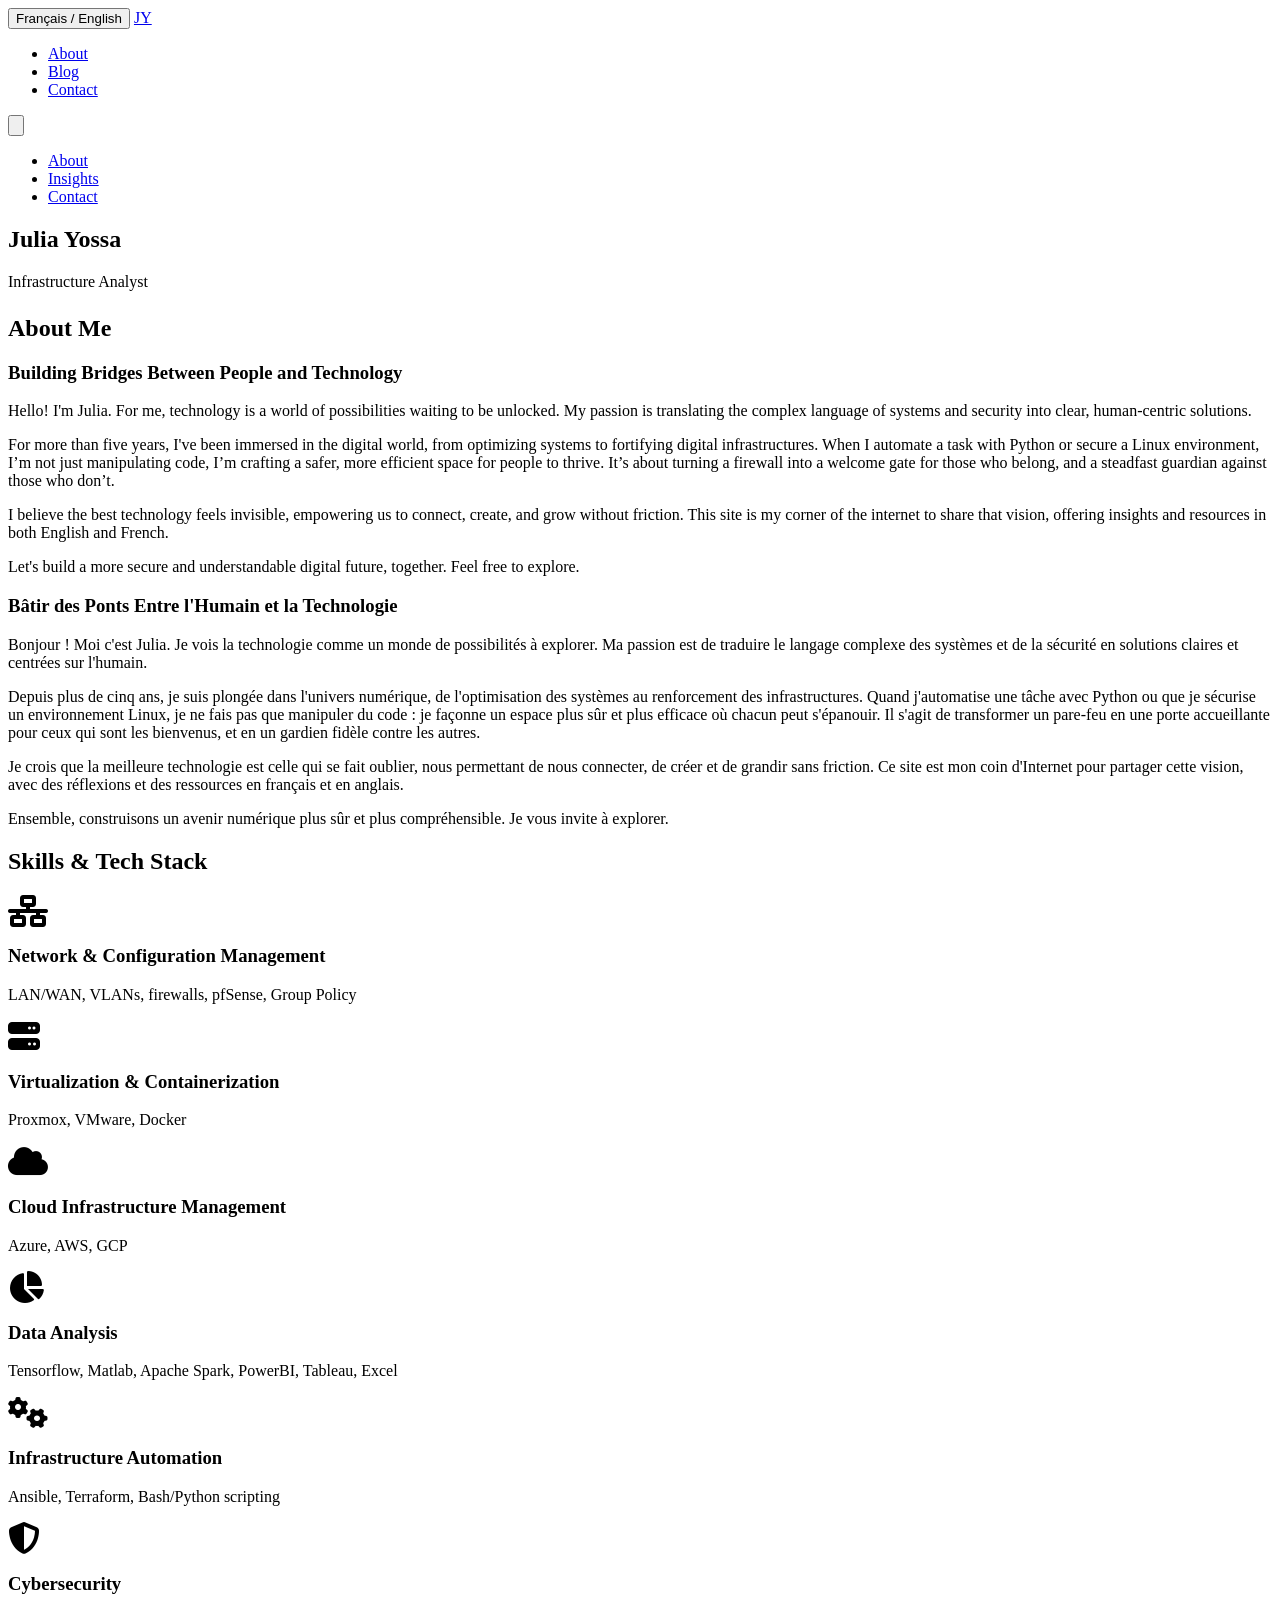
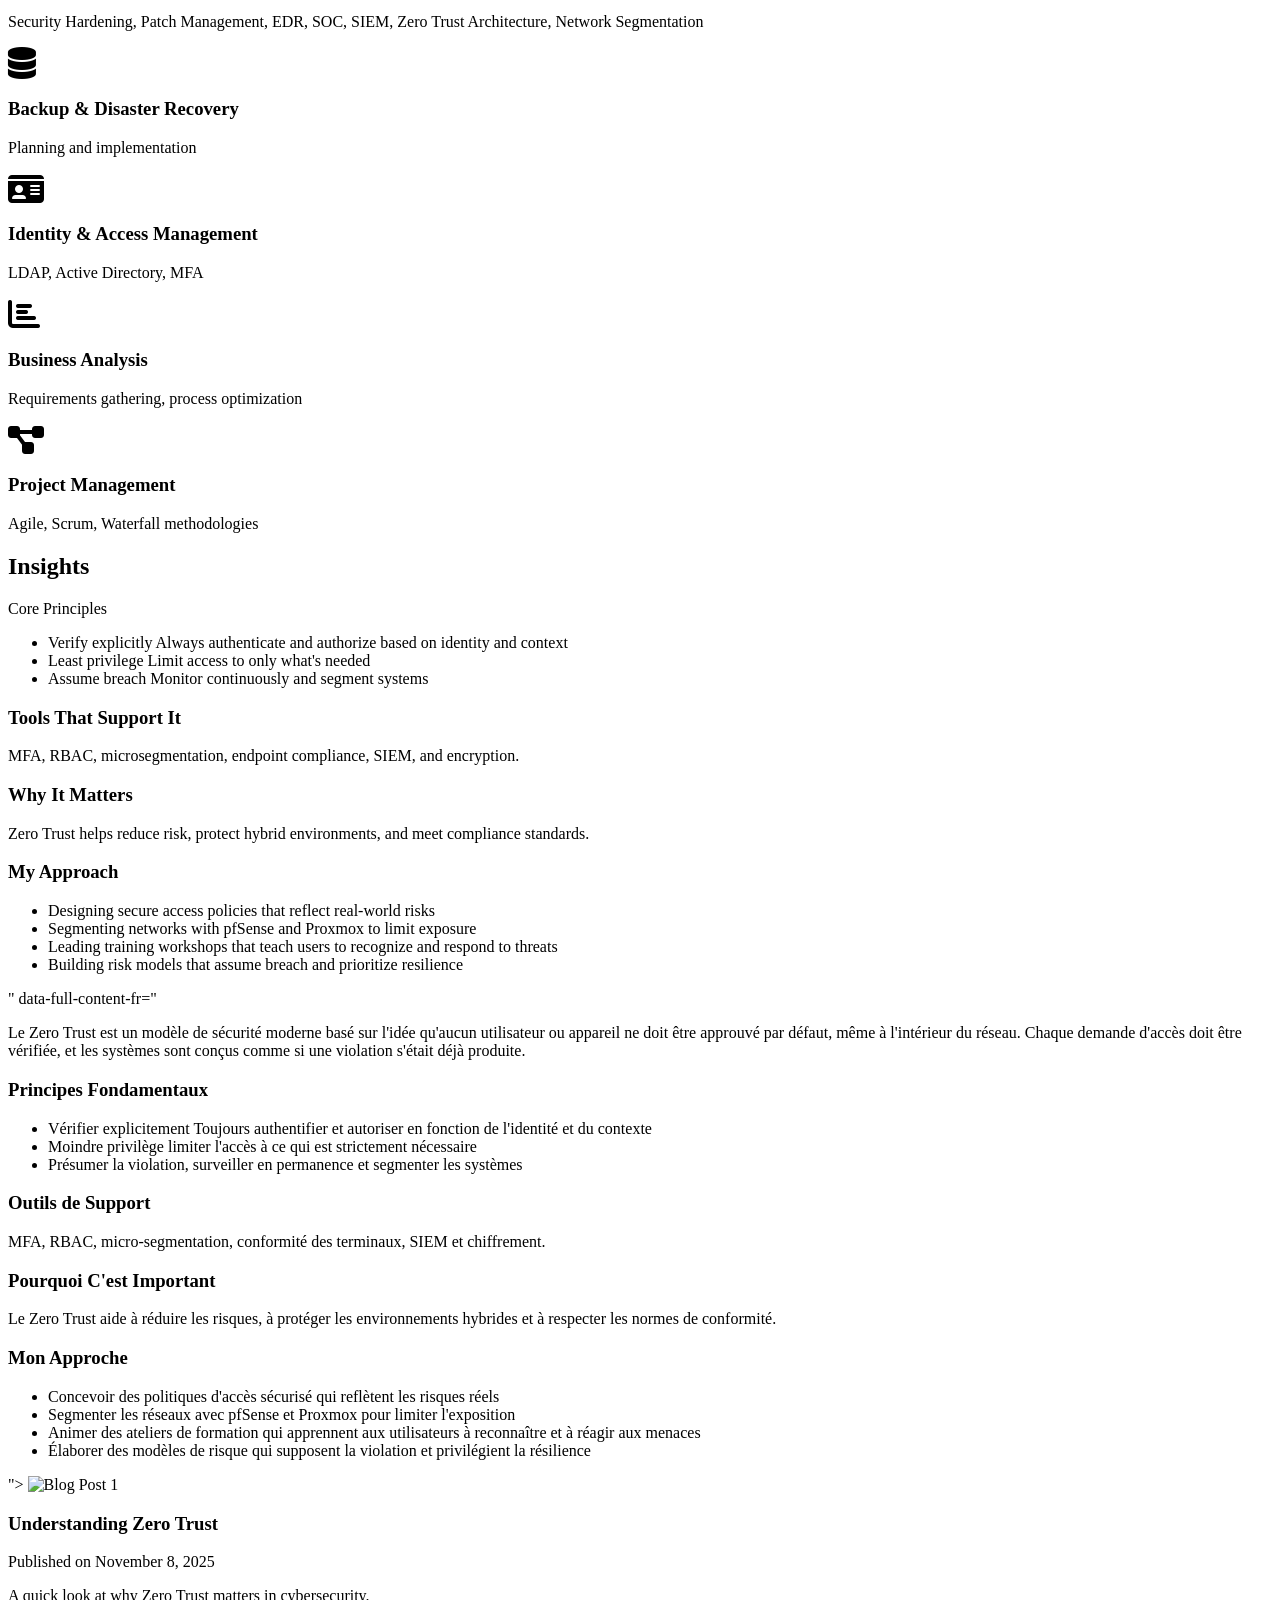
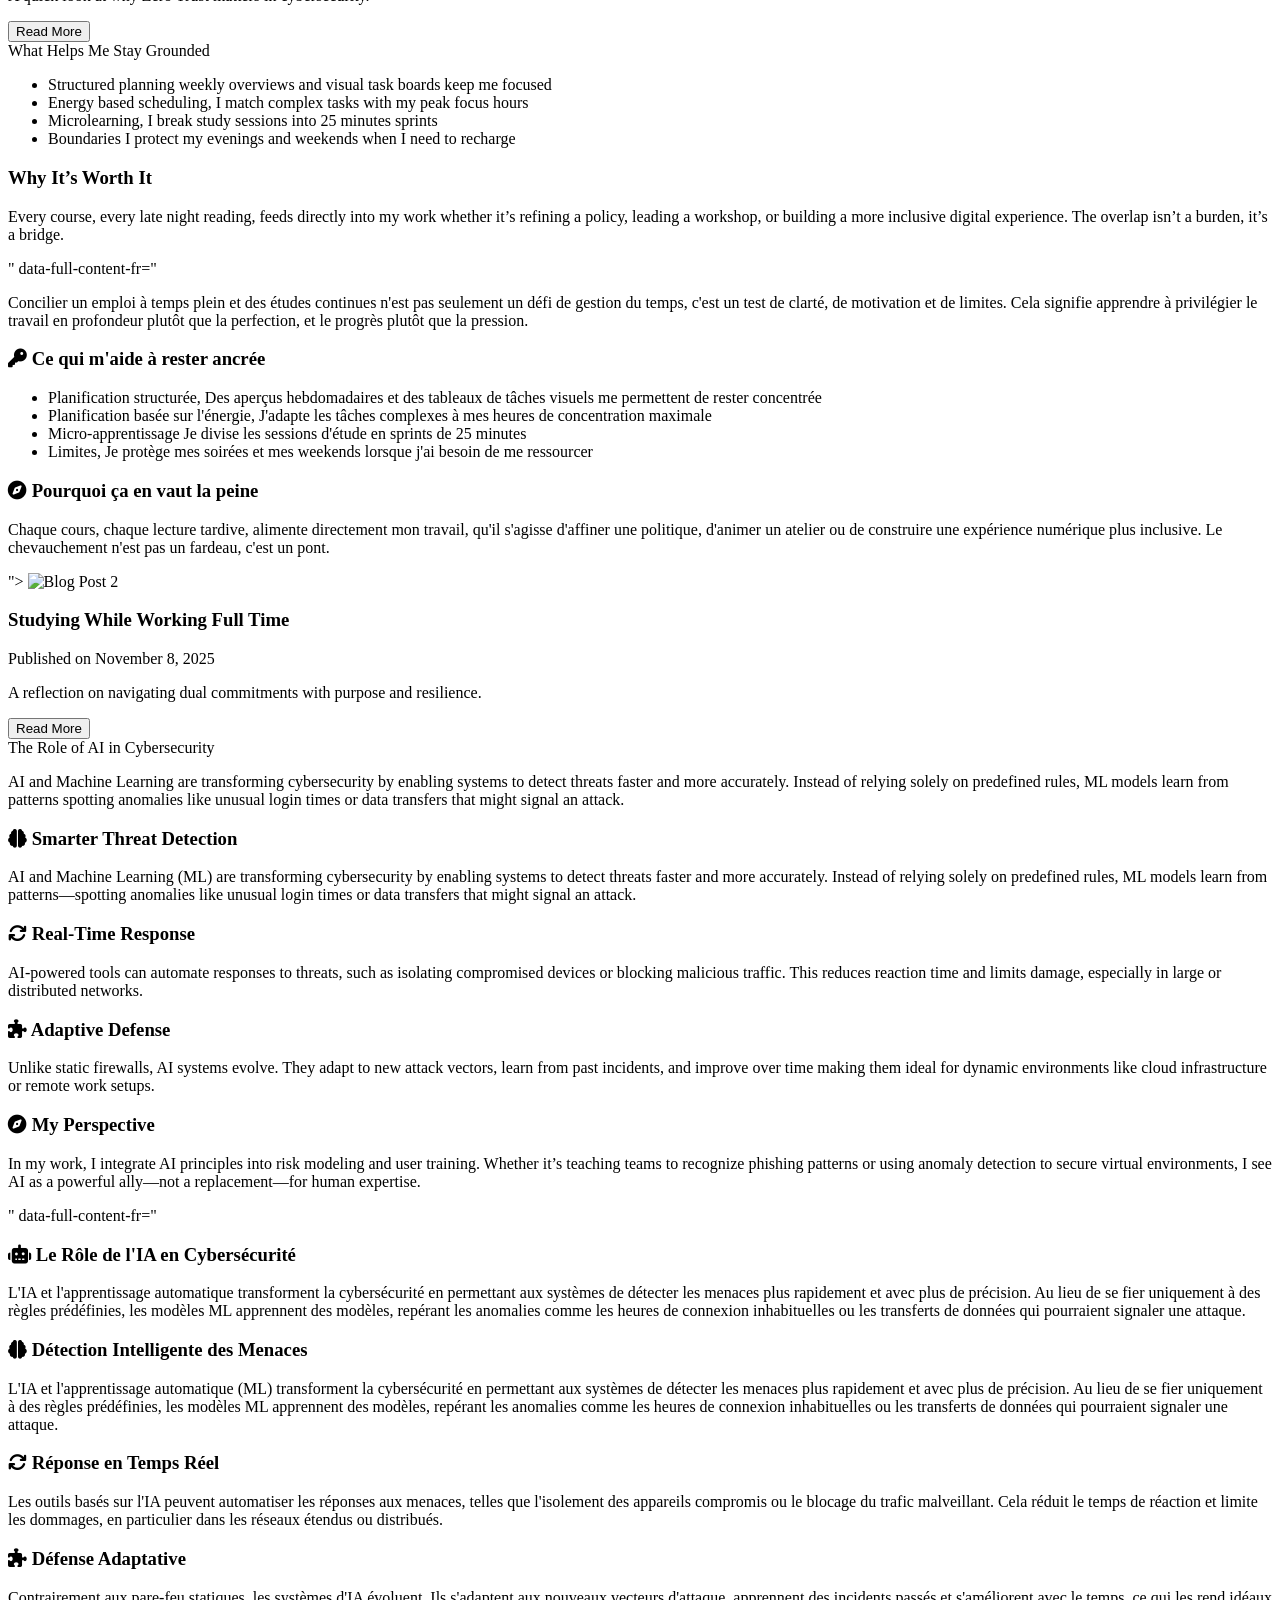
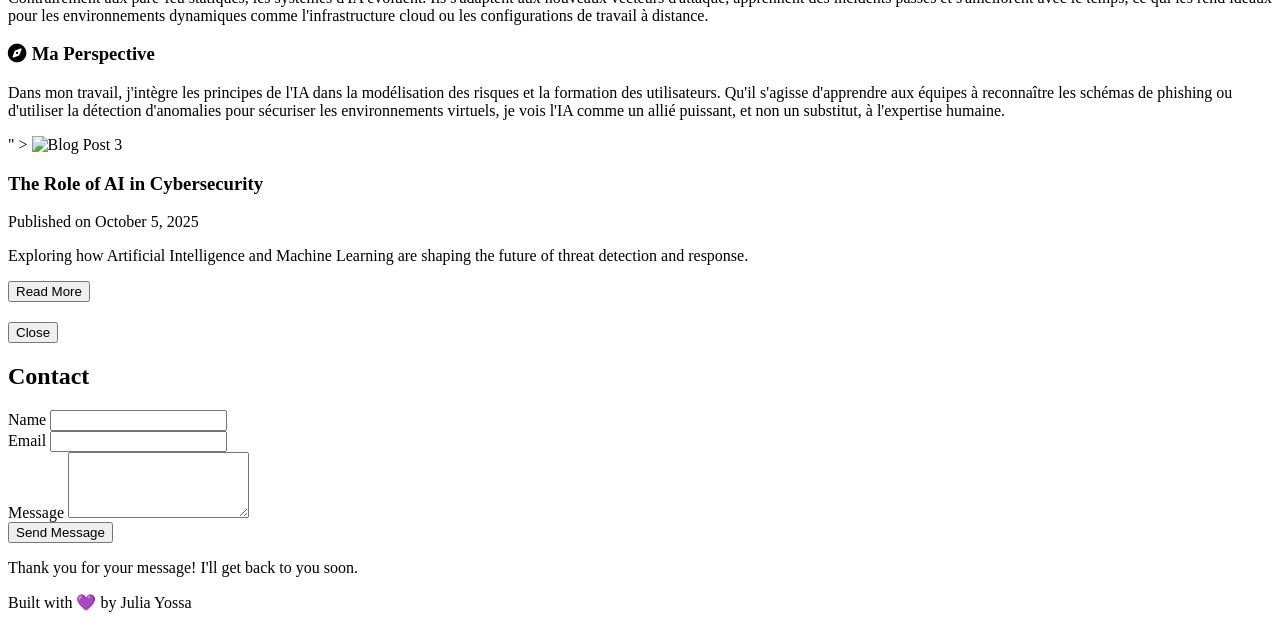
==== index.html @ 4ee0d844 "modif" ====
<!DOCTYPE html>
<html lang="en" class="scroll-smooth">
<head>
    <meta charset="UTF-8">
    <meta name="viewport" content="width=device-width, initial-scale=1.0">
    <title>Julia Yossa | IT Analyst</title>
    <script src="https://cdn.tailwindcss.com"></script>
    <link rel="stylesheet" href="style.css">
    <link rel="stylesheet" href="https://cdnjs.cloudflare.com/ajax/libs/font-awesome/6.5.1/css/all.min.css" integrity="sha512-DTOQO9RWCH3ppGqcWaEA1BIZOC6xxalwEsw9c2QQeAIftl+Vegovlnee1c9QX4TctnWMn13TZye+giMm8e2LwA==" crossorigin="anonymous" referrerpolicy="no-referrer" />
</head>
<body class="bg-gray-900 text-white font-sans">

    <header class="bg-gray-900/70 backdrop-blur-lg fixed top-0 left-0 right-0 z-10">
        <div class="container mx-auto px-4">
            <nav class="flex items-center justify-between h-20" role="navigation" aria-label="Main">
                <button id="lang-toggle" class="bg-gray-800 text-indigo-400 py-2 px-4 rounded-full text-sm font-semibold focus:outline-none" aria-label="Toggle language between English and French">
                    Français / English
                </button>
                <a href="#home" class="text-2xl font-bold ml-4">JY</a>
                
                <!-- Desktop Menu -->
                <ul class="hidden md:flex space-x-8 ml-auto">
                    <li><a href="#about" class="hover:text-indigo-400 transition-colors" data-lang-en="About" data-lang-fr="À propos">About</a></li>
                    <li><a href="blog.html" class="hover:text-indigo-400 transition-colors" data-lang-en="Insights" data-lang-fr="Réflexions">Blog</a></li>
                    <li><a href="#contact" class="hover:text-indigo-400 transition-colors" data-lang-en="Contact" data-lang-fr="Contact">Contact</a></li>
                </ul>

                <!-- Mobile Menu Button -->
                <div class="md:hidden ml-auto">
                    <button id="mobile-menu-button" class="text-white focus:outline-none" aria-label="Open main menu">
                        <svg class="w-6 h-6" fill="none" stroke="currentColor" viewBox="0 0 24 24" xmlns="http://www.w3.org/2000/svg">
                            <path stroke-linecap="round" stroke-linejoin="round" stroke-width="2" d="M4 6h16M4 12h16m-4 6h16"></path>
                        </svg>
                    </button>
                </div>
            </nav>
        </div>

        <!-- Mobile Menu -->
        <div id="mobile-menu" class="hidden md:hidden">
            <ul class="px-2 pt-2 pb-3 space-y-1 sm:px-3">
                <li><a href="#about" class="block py-2 px-3 text-base font-medium text-gray-300 rounded-md hover:text-white hover:bg-gray-700" data-lang-en="About" data-lang-fr="À propos">About</a></li>
                <li><a href="blog.html" class="block py-2 px-3 text-base font-medium text-gray-300 rounded-md hover:text-white hover:bg-gray-700" data-lang-en="Insights" data-lang-fr="Réflexions">Insights</a></li>
                <li><a href="#contact" class="block py-2 px-3 text-base font-medium text-gray-300 rounded-md hover:text-white hover:bg-gray-700" data-lang-en="Contact" data-lang-fr="Contact">Contact</a></li>
            </ul>
        </div>
    </header>

    <main>
        <section id="home" class="h-screen flex items-center justify-center text-center">
            <div>
                <h1 class="text-5xl md:text-7xl font-bold mb-4">Julia Yossa</h1>
                <p class="text-xl md:text-2xl text-indigo-400" data-lang-en="IT Professional" data-lang-fr="Analyste TI" data-no-translate="true"><span id="typing-text">IT Analyst</span></p>
            </div>
        </section>

        <section id="about" class="py-20">
            <div class="container mx-auto px-4">
                <div class="max-w-3xl mx-auto text-center">
                    <h2 class="text-4xl font-bold mb-6" data-lang-en="About Me" data-lang-fr="À Propos de Moi">About Me</h2>
                    
                    <div id="about-en" class="text-lg text-gray-400 space-y-4">
                        <h3 class="text-2xl font-semibold text-white mb-4">Building Bridges Between People and Technology</h3>
                        <p>Hello! I'm Julia. For me, technology is a world of possibilities waiting to be unlocked. My passion is translating the complex language of systems and security into clear, human-centric solutions.</p>
                        <p>For more than five years, I've been immersed in the digital world, from optimizing systems to fortifying digital infrastructures. When I automate a task with Python or secure a Linux environment, I’m not just manipulating code, I’m crafting a safer, more efficient space for people to thrive. It’s about turning a firewall into a welcome gate for those who belong, and a steadfast guardian against those who don’t.</p>
                        <p>I believe the best technology feels invisible, empowering us to connect, create, and grow without friction. This site is my corner of the internet to share that vision, offering insights and resources in both English and French.</p>
                        <p class="font-semibold text-indigo-400 mt-6">Let's build a more secure and understandable digital future, together. Feel free to explore.</p>
                    </div>

                    <div id="about-fr" class="hidden text-lg text-gray-400 space-y-4">
                        <h3 class="text-2xl font-semibold text-white mb-4">Bâtir des Ponts Entre l'Humain et la Technologie</h3>
                        <p>Bonjour ! Moi c'est Julia. Je vois la technologie comme un monde de possibilités à explorer. Ma passion est de traduire le langage complexe des systèmes et de la sécurité en solutions claires et centrées sur l'humain.</p>
                        <p>Depuis plus de cinq ans, je suis plongée dans l'univers numérique, de l'optimisation des systèmes au renforcement des infrastructures. Quand j'automatise une tâche avec Python ou que je sécurise un environnement Linux, je ne fais pas que manipuler du code : je façonne un espace plus sûr et plus efficace où chacun peut s'épanouir. Il s'agit de transformer un pare-feu en une porte accueillante pour ceux qui sont les bienvenus, et en un gardien fidèle contre les autres.</p>
                        <p>Je crois que la meilleure technologie est celle qui se fait oublier, nous permettant de nous connecter, de créer et de grandir sans friction. Ce site est mon coin d'Internet pour partager cette vision, avec des réflexions et des ressources en français et en anglais.</p>
                        <p class="font-semibold text-indigo-400 mt-6">Ensemble, construisons un avenir numérique plus sûr et plus compréhensible. Je vous invite à explorer.</p>
                    </div>
                </div>
            </div>
        </section>

        <section id="skills" class="py-20 bg-gray-800">
            <div class="container mx-auto px-4">
                <h2 class="text-4xl font-bold text-center mb-12" data-lang-en="Skills & Tech Stack" data-lang-fr="Compétences & Technologies">Skills & Tech Stack</h2>
                <div class="grid grid-cols-1 sm:grid-cols-2 md:grid-cols-3 lg:grid-cols-5 gap-6 max-w-6xl mx-auto">
                    
                    <div class="flex flex-col items-center text-center p-4 bg-gray-900 rounded-lg shadow-lg">
                        <i class="fas fa-network-wired fa-2x text-indigo-400 mb-3"></i>
                        <h3 class="text-lg font-bold mb-2" data-lang-en="Network & Configuration Management" data-lang-fr="Gestion Réseau & Configuration">Network & Configuration Management</h3>
                        <p class="text-xs text-gray-400" data-lang-en="LAN/WAN, VLANs, firewalls, pfSense, Group Policy" data-lang-fr="LAN/WAN, VLANs, pare-feu, pfSense, Group Policy">LAN/WAN, VLANs, firewalls, pfSense, Group Policy</p>
                    </div>
                    <div class="flex flex-col items-center text-center p-4 bg-gray-900 rounded-lg shadow-lg">
                        <i class="fas fa-server fa-2x text-indigo-400 mb-3"></i>
                        <h3 class="text-lg font-bold mb-2" data-lang-en="Virtualization & Containerization" data-lang-fr="Virtualisation & Conteneurisation">Virtualization & Containerization</h3>
                        <p class="text-xs text-gray-400" data-lang-en="Proxmox, VMware, Docker" data-lang-fr="Proxmox, VMware, Docker">Proxmox, VMware, Docker</p>
                    </div>
                    <div class="flex flex-col items-center text-center p-4 bg-gray-900 rounded-lg shadow-lg">
                        <i class="fas fa-cloud fa-2x text-indigo-400 mb-3"></i>
                        <h3 class="text-lg font-bold mb-2" data-lang-en="Cloud Infrastructure Management" data-lang-fr="Gestion d'Infrastructure Cloud">Cloud Infrastructure Management</h3>
                        <p class="text-xs text-gray-400" data-lang-en="Azure, AWS, GCP" data-lang-fr="Azure, AWS, GCP">Azure, AWS, GCP</p>
                    </div>
                    <div class="flex flex-col items-center text-center p-4 bg-gray-900 rounded-lg shadow-lg">
                        <i class="fas fa-chart-pie fa-2x text-indigo-400 mb-3"></i>
                        <h3 class="text-lg font-bold mb-2" data-lang-en="Data Analysis" data-lang-fr="Analyse de Données">Data Analysis</h3>
                        <p class="text-xs text-gray-400" data-lang-en="Tensorflow, Matlab, Apache Spark, PowerBI, Tableau, Excel" data-lang-fr="Tensorflow, Matlab, Apache Spark, PowerBI, Tableau, Excel">Tensorflow, Matlab, Apache Spark, PowerBI, Tableau, Excel</p>
                    </div>
                    <div class="flex flex-col items-center text-center p-4 bg-gray-900 rounded-lg shadow-lg">
                        <i class="fas fa-cogs fa-2x text-indigo-400 mb-3"></i>
                        <h3 class="text-lg font-bold mb-2" data-lang-en="Infrastructure Automation" data-lang-fr="Automatisation d'Infrastructure">Infrastructure Automation</h3>
                        <p class="text-xs text-gray-400" data-lang-en="Ansible, Terraform, Bash/Python scripting" data-lang-fr="Ansible, Terraform, Scripting Bash/Python">Ansible, Terraform, Bash/Python scripting</p>
                    </div>
                    <div class="flex flex-col items-center text-center p-4 bg-gray-900 rounded-lg shadow-lg">
                        <i class="fas fa-shield-alt fa-2x text-indigo-400 mb-3"></i>
                        <h3 class="text-lg font-bold mb-2" data-lang-en="Cybersecurity" data-lang-fr="Cybersécurité">Cybersecurity</h3>
                        <p class="text-xs text-gray-400" data-lang-en="Security Hardening, Patch Management, EDR, SOC, SIEM, Zero Trust Architecture, Network Segmentation" data-lang-fr="Durcissement de la Sécurité, Gestion des Correctifs, EDR, SOC, SIEM, Architecture Zero Trust, Segmentation Réseau">Security Hardening, Patch Management, EDR, SOC, SIEM, Zero Trust Architecture, Network Segmentation</p>
                    </div>
                    <div class="flex flex-col items-center text-center p-4 bg-gray-900 rounded-lg shadow-lg">
                        <i class="fas fa-database fa-2x text-indigo-400 mb-3"></i>
                        <h3 class="text-lg font-bold mb-2" data-lang-en="Backup & Disaster Recovery" data-lang-fr="Sauvegarde & Reprise après Sinistre">Backup & Disaster Recovery</h3>
                        <p class="text-xs text-gray-400" data-lang-en="Planning and implementation" data-lang-fr="Planification et mise en œuvre">Planning and implementation</p>
                    </div>
                    <div class="flex flex-col items-center text-center p-4 bg-gray-900 rounded-lg shadow-lg">
                        <i class="fas fa-id-card fa-2x text-indigo-400 mb-3"></i>
                        <h3 class="text-lg font-bold mb-2" data-lang-en="Identity & Access Management" data-lang-fr="Gestion des Identités et des Accès">Identity & Access Management</h3>
                        <p class="text-xs text-gray-400" data-lang-en="LDAP, Active Directory, MFA" data-lang-fr="LDAP, Active Directory, MFA">LDAP, Active Directory, MFA</p>
                    </div>
                    <div class="flex flex-col items-center text-center p-4 bg-gray-900 rounded-lg shadow-lg">
                        <i class="fas fa-chart-bar fa-2x text-indigo-400 mb-3"></i>
                        <h3 class="text-lg font-bold mb-2" data-lang-en="Business Analysis" data-lang-fr="Analyse d'affaires">Business Analysis</h3>
                        <p class="text-xs text-gray-400" data-lang-en="Requirements gathering, process optimization" data-lang-fr="Collecte des exigences, optimisation des processus">Requirements gathering, process optimization</p>
                    </div>
                    <div class="flex flex-col items-center text-center p-4 bg-gray-900 rounded-lg shadow-lg">
                        <i class="fas fa-project-diagram fa-2x text-indigo-400 mb-3"></i>
                        <h3 class="text-lg font-bold mb-2" data-lang-en="Project Management" data-lang-fr="Gestion de Projet">Project Management</h3>
                        <p class="text-xs text-gray-400" data-lang-en="Agile, Scrum, Waterfall methodologies" data-lang-fr="Méthodologies Agile, Scrum, Waterfall">Agile, Scrum, Waterfall methodologies</p>
                    </div>

                </div>
            </div>
        </section>

        <section id="blog" class="py-20 bg-gray-800">
            <div class="container mx-auto px-4">
                <h2 class="text-4xl font-bold text-center mb-12" data-lang-en="Insights" data-lang-fr="Réflexions">Insights</h2>
                <div class="grid grid-cols-1 md:grid-cols-2 lg:grid-cols-3 gap-8">
                    
                    <!-- Blog Post 1 -->
                    <div class="bg-gray-900 rounded-lg overflow-hidden shadow-lg" 
                         data-full-content-en="<p class='mb-4'>Zero Trust is a modern security model based on the idea that no user or device should be trusted by default, even inside the network. Every access request must be verified, and systems are designed as if a breach has already occurred.</p><h3 class='text-xl font-bold mb-3'><i class=\"fas fa-key\"></i> Core Principles</h3><ul class='list-disc list-inside mb-4 space-y-2'><li>Verify explicitly Always authenticate and authorize based on identity and context</li><li>Least privilege Limit access to only what's needed</li><li>Assume breach Monitor continuously and segment systems</li></ul><h3 class='text-xl font-bold mb-3'><i class=\"fas fa-tools\"></i> Tools That Support It</h3><p class='mb-4'>MFA, RBAC, microsegmentation, endpoint compliance, SIEM, and encryption.</p><h3 class='text-xl font-bold mb-3'><i class=\"fas fa-globe\"></i> Why It Matters</h3><p class='mb-4'>Zero Trust helps reduce risk, protect hybrid environments, and meet compliance standards.</p><h3 class='text-xl font-bold mb-3'><i class=\"fas fa-compass\"></i> My Approach</h3><ul class='list-disc list-inside space-y-2'><li>Designing secure access policies that reflect real-world risks</li><li>Segmenting networks with pfSense and Proxmox to limit exposure</li><li>Leading training workshops that teach users to recognize and respond to threats</li><li>Building risk models that assume breach and prioritize resilience</li></ul>"
                         data-full-content-fr="<p class='mb-4'>Le Zero Trust est un modèle de sécurité moderne basé sur l'idée qu'aucun utilisateur ou appareil ne doit être approuvé par défaut, même à l'intérieur du réseau. Chaque demande d'accès doit être vérifiée, et les systèmes sont conçus comme si une violation s'était déjà produite.</p><h3 class='text-xl font-bold mb-3'><i class=\"fas fa-key\"></i> Principes Fondamentaux</h3><ul class='list-disc list-inside mb-4 space-y-2'><li>Vérifier explicitement Toujours authentifier et autoriser en fonction de l'identité et du contexte</li><li>Moindre privilège limiter l'accès à ce qui est strictement nécessaire</li><li>Présumer la violation, surveiller en permanence et segmenter les systèmes</li></ul><h3 class='text-xl font-bold mb-3'><i class=\"fas fa-tools\"></i> Outils de Support</h3><p class='mb-4'>MFA, RBAC, micro-segmentation, conformité des terminaux, SIEM et chiffrement.</p><h3 class='text-xl font-bold mb-3'><i class=\"fas fa-globe\"></i> Pourquoi C'est Important</h3><p class='mb-4'>Le Zero Trust aide à réduire les risques, à protéger les environnements hybrides et à respecter les normes de conformité.</p><h3 class='text-xl font-bold mb-3'><i class=\"fas fa-compass\"></i> Mon Approche</h3><ul class='list-disc list-inside space-y-2'><li>Concevoir des politiques d'accès sécurisé qui reflètent les risques réels</li><li>Segmenter les réseaux avec pfSense et Proxmox pour limiter l'exposition</li><li>Animer des ateliers de formation qui apprennent aux utilisateurs à reconnaître et à réagir aux menaces</li><li>Élaborer des modèles de risque qui supposent la violation et privilégient la résilience</li></ul>">
                        <img src="https://picsum.photos/seed/blog1/600/400" alt="Blog Post 1" class="w-full h-48 object-cover">
                        <div class="p-6">
                            <h3 class="text-2xl font-bold mb-2" data-lang-en="Understanding Zero Trust" data-lang-fr="Comprendre le Zero Trust">Understanding Zero Trust</h3>
                            <p class="text-sm text-gray-400 mb-2" data-lang-en="Published on November 8, 2025" data-lang-fr="Publié le 8 novembre 2025">Published on November 8, 2025</p>
                            <p class="text-gray-400 text-sm mb-4" data-lang-en="A quick look at why Zero Trust matters in cybersecurity." data-lang-fr="Un aperçu rapide de l'importance du Zero Trust en cybersécurité.">A quick look at why Zero Trust matters in cybersecurity.</p>
                            <button class="read-more-btn w-full bg-indigo-600 hover:bg-indigo-700 text-white font-bold py-2 px-4 rounded-md transition-colors" data-lang-en="Read More" data-lang-fr="Lire la Suite">Read More</button>
                        </div>
                    </div>

                    <!-- Blog Post 2 -->
                    <div class="bg-gray-900 rounded-lg overflow-hidden shadow-lg"
                         data-full-content-en="<p class='mb-4'>Balancing a fulltime job with ongoing studies isn’t just a time-management challenge—it’s a test of clarity, motivation, and boundaries. It means learning to prioritize deep work over perfection, and progress over pressure.</p><h3 class='text-xl font-bold mb-3'><i class="fas fa-key"></i> What Helps Me Stay Grounded</h3><ul class='list-disc list-inside mb-4 space-y-2'><li>Structured planning weekly overviews and visual task boards keep me focused</li><li>Energy based scheduling, I match complex tasks with my peak focus hours</li><li>Microlearning, I break study sessions into 25 minutes sprints</li><li>Boundaries I protect my evenings and weekends when I need to recharge</li></ul><h3 class='text-xl font-bold mb-3'>Why It’s Worth It</h3><p>Every course, every late night reading, feeds directly into my work whether it’s refining a policy, leading a workshop, or building a more inclusive digital experience. The overlap isn’t a burden, it’s a bridge.</p>"
                         data-full-content-fr="<p class='mb-4'>Concilier un emploi à temps plein et des études continues n'est pas seulement un défi de gestion du temps, c'est un test de clarté, de motivation et de limites. Cela signifie apprendre à privilégier le travail en profondeur plutôt que la perfection, et le progrès plutôt que la pression.</p><h3 class='text-xl font-bold mb-3'><i class="fas fa-key"></i> Ce qui m'aide à rester ancrée</h3><ul class='list-disc list-inside mb-4 space-y-2'><li>Planification structurée, Des aperçus hebdomadaires et des tableaux de tâches visuels me permettent de rester concentrée</li><li>Planification basée sur l'énergie, J'adapte les tâches complexes à mes heures de concentration maximale</li><li>Micro-apprentissage Je divise les sessions d'étude en sprints de 25 minutes</li><li>Limites, Je protège mes soirées et mes weekends lorsque j'ai besoin de me ressourcer</li></ul><h3 class='text-xl font-bold mb-3'><i class="fas fa-compass"></i> Pourquoi ça en vaut la peine</h3><p>Chaque cours, chaque lecture tardive, alimente directement mon travail, qu'il s'agisse d'affiner une politique, d'animer un atelier ou de construire une expérience numérique plus inclusive. Le chevauchement n'est pas un fardeau, c'est un pont.</p>">
                        <img src="https://picsum.photos/seed/blog2/600/400" alt="Blog Post 2" class="w-full h-48 object-cover">
                        <div class="p-6">
                            <h3 class="text-2xl font-bold mb-2" data-lang-en="Studying While Working Full Time" data-lang-fr="Étudier en Travaillant à Temps Plein">Studying While Working Full Time</h3>
                            <p class="text-sm text-gray-400 mb-2" data-lang-en="Published on November 8, 2025" data-lang-fr="Publié le 8 novembre 2025">Published on November 8, 2025</p>
                            <p class="text-gray-400 text-sm mb-4" data-lang-en="A reflection on navigating dual commitments with purpose and resilience." data-lang-fr="Une réflexion sur la gestion des doubles engagements avec détermination et résilience.">A reflection on navigating dual commitments with purpose and resilience.</p>
                            <button class="read-more-btn w-full bg-indigo-600 hover:bg-indigo-700 text-white font-bold py-2 px-4 rounded-md transition-colors" data-lang-en="Read More" data-lang-fr="Lire la Suite">Read More</button>
                        </div>
                    </div>

                    <!-- Blog Post 3 -->
                    <div class="bg-gray-900 rounded-lg overflow-hidden shadow-lg"
                         data-full-content-en="<h3 class='text-2xl font-bold mb-3'><i class="fas fa-robot"></i> The Role of AI in Cybersecurity</h3><p class='mb-4'>AI and Machine Learning are transforming cybersecurity by enabling systems to detect threats faster and more accurately. Instead of relying solely on predefined rules, ML models learn from patterns spotting anomalies like unusual login times or data transfers that might signal an attack.</p><h3 class='text-2xl font-bold mb-3'><i class="fas fa-brain"></i> Smarter Threat Detection</h3><p class='mb-4'>AI and Machine Learning (ML) are transforming cybersecurity by enabling systems to detect threats faster and more accurately. Instead of relying solely on predefined rules, ML models learn from patterns—spotting anomalies like unusual login times or data transfers that might signal an attack.</p><h3 class='text-2xl font-bold mb-3'><i class="fas fa-sync"></i> Real-Time Response</h3><p class='mb-4'>AI-powered tools can automate responses to threats, such as isolating compromised devices or blocking malicious traffic. This reduces reaction time and limits damage, especially in large or distributed networks.</p><h3 class='text-2xl font-bold mb-3'><i class="fas fa-puzzle-piece"></i> Adaptive Defense</h3><p class='mb-4'>Unlike static firewalls, AI systems evolve. They adapt to new attack vectors, learn from past incidents, and improve over time making them ideal for dynamic environments like cloud infrastructure or remote work setups.</p><h3 class='text-2xl font-bold mb-3'><i class="fas fa-compass"></i> My Perspective</h3><p>In my work, I integrate AI principles into risk modeling and user training. Whether it’s teaching teams to recognize phishing patterns or using anomaly detection to secure virtual environments, I see AI as a powerful ally—not a replacement—for human expertise.</p>"
                         data-full-content-fr="<h3 class='text-2xl font-bold mb-3'><i class="fas fa-robot"></i> Le Rôle de l'IA en Cybersécurité</h3><p class='mb-4'>L'IA et l'apprentissage automatique transforment la cybersécurité en permettant aux systèmes de détecter les menaces plus rapidement et avec plus de précision. Au lieu de se fier uniquement à des règles prédéfinies, les modèles ML apprennent des modèles, repérant les anomalies comme les heures de connexion inhabituelles ou les transferts de données qui pourraient signaler une attaque.</p><h3 class='text-2xl font-bold mb-3'><i class="fas fa-brain"></i> Détection Intelligente des Menaces</h3><p class='mb-4'>L'IA et l'apprentissage automatique (ML) transforment la cybersécurité en permettant aux systèmes de détecter les menaces plus rapidement et avec plus de précision. Au lieu de se fier uniquement à des règles prédéfinies, les modèles ML apprennent des modèles, repérant les anomalies comme les heures de connexion inhabituelles ou les transferts de données qui pourraient signaler une attaque.</p><h3 class='text-2xl font-bold mb-3'><i class="fas fa-sync"></i> Réponse en Temps Réel</h3><p class='mb-4'>Les outils basés sur l'IA peuvent automatiser les réponses aux menaces, telles que l'isolement des appareils compromis ou le blocage du trafic malveillant. Cela réduit le temps de réaction et limite les dommages, en particulier dans les réseaux étendus ou distribués.</p><h3 class='text-2xl font-bold mb-3'><i class="fas fa-puzzle-piece"></i> Défense Adaptative</h3><p class='mb-4'>Contrairement aux pare-feu statiques, les systèmes d'IA évoluent. Ils s'adaptent aux nouveaux vecteurs d'attaque, apprennent des incidents passés et s'améliorent avec le temps, ce qui les rend idéaux pour les environnements dynamiques comme l'infrastructure cloud ou les configurations de travail à distance.</p><h3 class='text-2xl font-bold mb-3'><i class="fas fa-compass"></i> Ma Perspective</h3><p>Dans mon travail, j'intègre les principes de l'IA dans la modélisation des risques et la formation des utilisateurs. Qu'il s'agisse d'apprendre aux équipes à reconnaître les schémas de phishing ou d'utiliser la détection d'anomalies pour sécuriser les environnements virtuels, je vois l'IA comme un allié puissant, et non un substitut, à l'expertise humaine.</p>"
                    >
                        <img src="https://picsum.photos/seed/blog3/600/400" alt="Blog Post 3" class="w-full h-48 object-cover">
                        <div class="p-6">
                            <h3 class="text-2xl font-bold mb-2" data-lang-en="The Role of AI in Cybersecurity" data-lang-fr="Le Rôle de l'IA en Cybersécurité">The Role of AI in Cybersecurity</h3>
                            <p class="text-sm text-gray-400 mb-2" data-lang-en="Published on October 5, 2025" data-lang-fr="Publié le 5 octobre 2025">Published on October 5, 2025</p>
                            <p class="text-gray-400 text-sm mb-4" data-lang-en="Exploring how Artificial Intelligence and Machine Learning are shaping the future of threat detection and response." data-lang-fr="Explorer comment l'intelligence artificielle et l'apprentissage automatique façonnent l'avenir de la détection et de la réponse aux menaces.">Exploring how Artificial Intelligence and Machine Learning are shaping the future of threat detection and response.</p>
                            <button class="read-more-btn w-full bg-indigo-600 hover:bg-indigo-700 text-white font-bold py-2 px-4 rounded-md transition-colors" data-lang-en="Read More" data-lang-fr="Lire la Suite">Read More</button>
                        </div>
                    </div>

                </div>
            </div>
        </section>

        <!-- Blog Post Modal -->
        <div id="blog-modal" class="hidden fixed inset-0 bg-black bg-opacity-50 z-50 flex items-center justify-center">
            <div class="bg-gray-800 rounded-lg shadow-xl p-8 max-w-2xl w-full mx-4">
                <h2 id="modal-title" class="text-3xl font-bold mb-4"></h2>
                <p id="modal-date" class="text-sm text-gray-400 mb-4"></p>
                <div id="modal-content" class="text-gray-300 space-y-4">
                    <!-- Full blog content will be injected here -->
                </div>
                <button id="modal-close-btn" class="mt-6 bg-indigo-600 hover:bg-indigo-700 text-white font-bold py-2 px-4 rounded-md transition-colors" data-lang-en="Close" data-lang-fr="Fermer">Close</button>
            </div>
        </div>

        <section id="contact" class="py-20">
            <div class="container mx-auto px-4">
                <h2 class="text-4xl font-bold text-center mb-12" data-lang-en="Contact" data-lang-fr="Contact">Contact</h2>
                <div class="max-w-lg mx-auto">
                    <form id="contact-form" action="mailto:gygroupltd@gmail.com" enctype="text/plain" class="space-y-6">
                        <div>
                            <label for="name" class="block text-sm font-medium text-gray-400" data-lang-en="Name" data-lang-fr="Nom">Name</label>
                            <input type="text" id="name" name="name" required class="mt-1 block w-full bg-gray-800 border border-gray-700 rounded-md py-2 px-3 text-white focus:outline-none focus:ring-indigo-500 focus:border-indigo-500">
                        </div>
                        <div>
                            <label for="email" class="block text-sm font-medium text-gray-400" data-lang-en="Email" data-lang-fr="Courriel">Email</label>
                            <input type="email" id="email" name="email" required class="mt-1 block w-full bg-gray-800 border border-gray-700 rounded-md py-2 px-3 text-white focus:outline-none focus:ring-indigo-500 focus:border-indigo-500">
                        </div>
                        <div>
                            <label for="message" class="block text-sm font-medium text-gray-400" data-lang-en="Message" data-lang-fr="Message">Message</label>
                            <textarea id="message" name="message" rows="4" required class="mt-1 block w-full bg-gray-800 border border-gray-700 rounded-md py-2 px-3 text-white focus:outline-none focus:ring-indigo-500 focus:border-indigo-500"></textarea>
                        </div>
                        <div>
                            <button type="submit" class="w-full bg-indigo-600 hover:bg-indigo-700 text-white font-bold py-3 px-4 rounded-md transition-colors" data-lang-en="Send Message" data-lang-fr="Envoyer le Message">Send Message</button>
                        </div>
                    </form>
                    <div id="form-confirmation" class="hidden text-center mt-6 text-green-400">
                        <p data-lang-en="Thank you for your message! I'll get back to you soon." data-lang-fr="Merci pour votre message ! Je vous répondrai bientôt.">Thank you for your message! I'll get back to you soon.</p>
                    </div>
                </div>
            </div>
        </section>
    </main>

    <footer class="bg-gray-800 py-6">
        <div class="container mx-auto px-4 text-center text-gray-400">
            <p>Built with 💜 by Julia Yossa</p>
        </div>
    </footer>

    <script src="script.js"></script>
</body>
</html>
---- style.css ----
/* You can add custom CSS here if needed, but for this project, we'll rely on Tailwind CSS. */

#typing-text {
  /* This ensures the cursor animation is visible */
  border-right: 3px solid white; 
  white-space: nowrap; /* Prevents text wrap during typing */
  overflow: hidden; /* Hides the text overflow */
  display: inline-block;
  /* Adjust cursor color to match the white name/text */
}

/* Blinking Cursor Animation */
 @keyframes blink {
  50% {
    border-color: transparent;
  }
}

/* Apply the blinking animation */
.typing-cursor {
  animation: blink 0.75s step-end infinite;
}
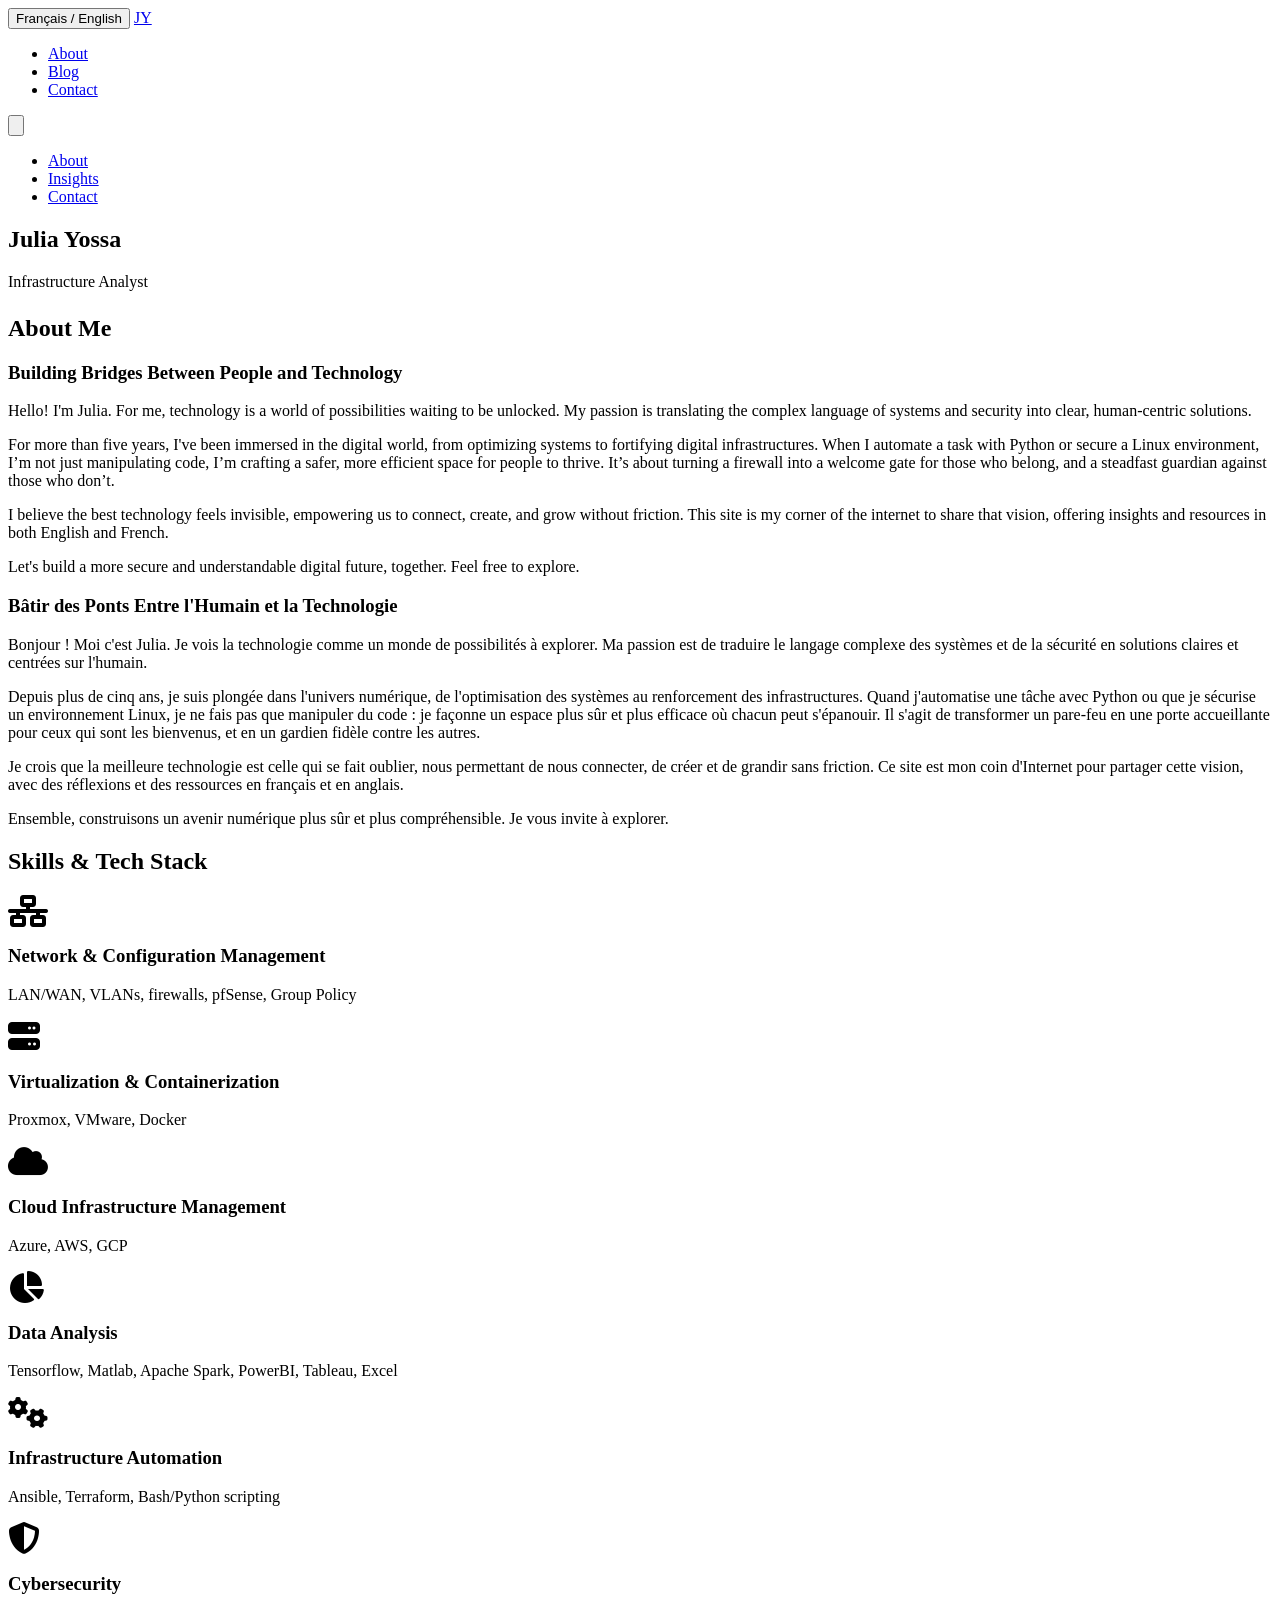
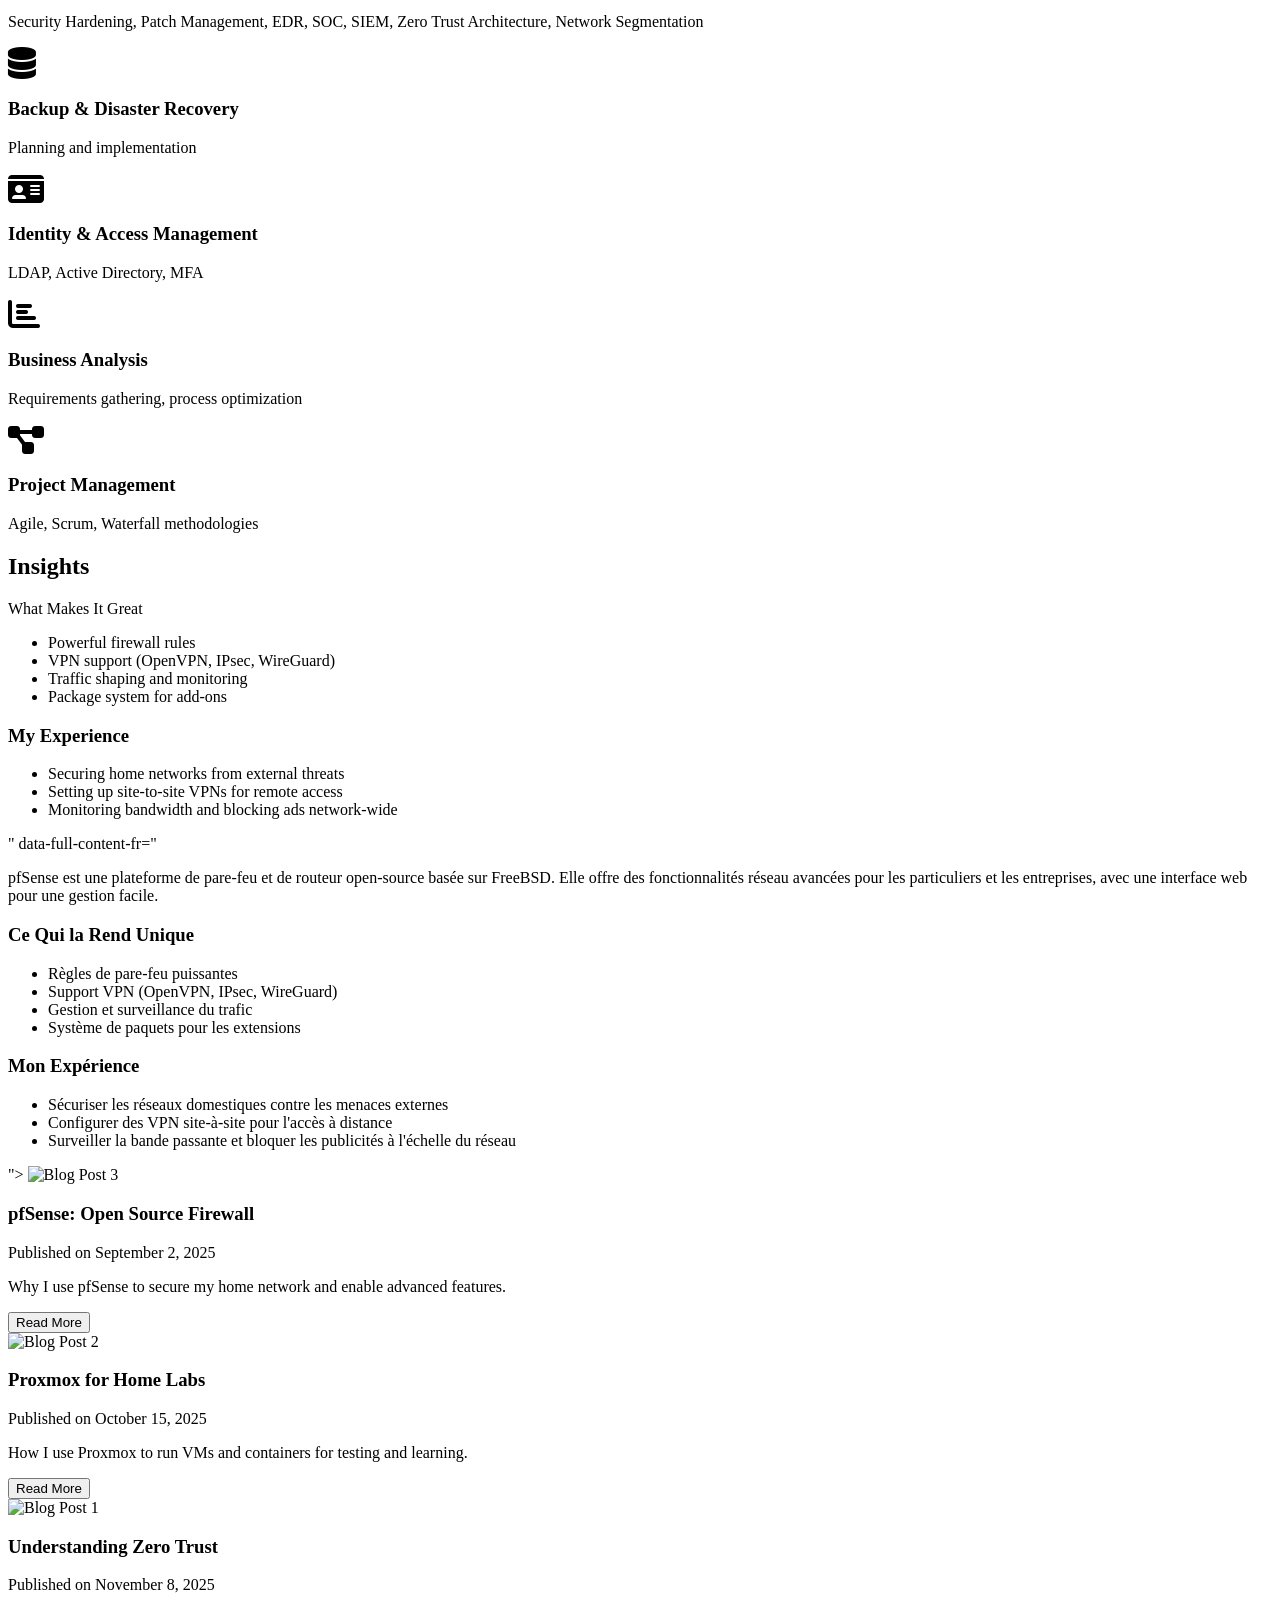
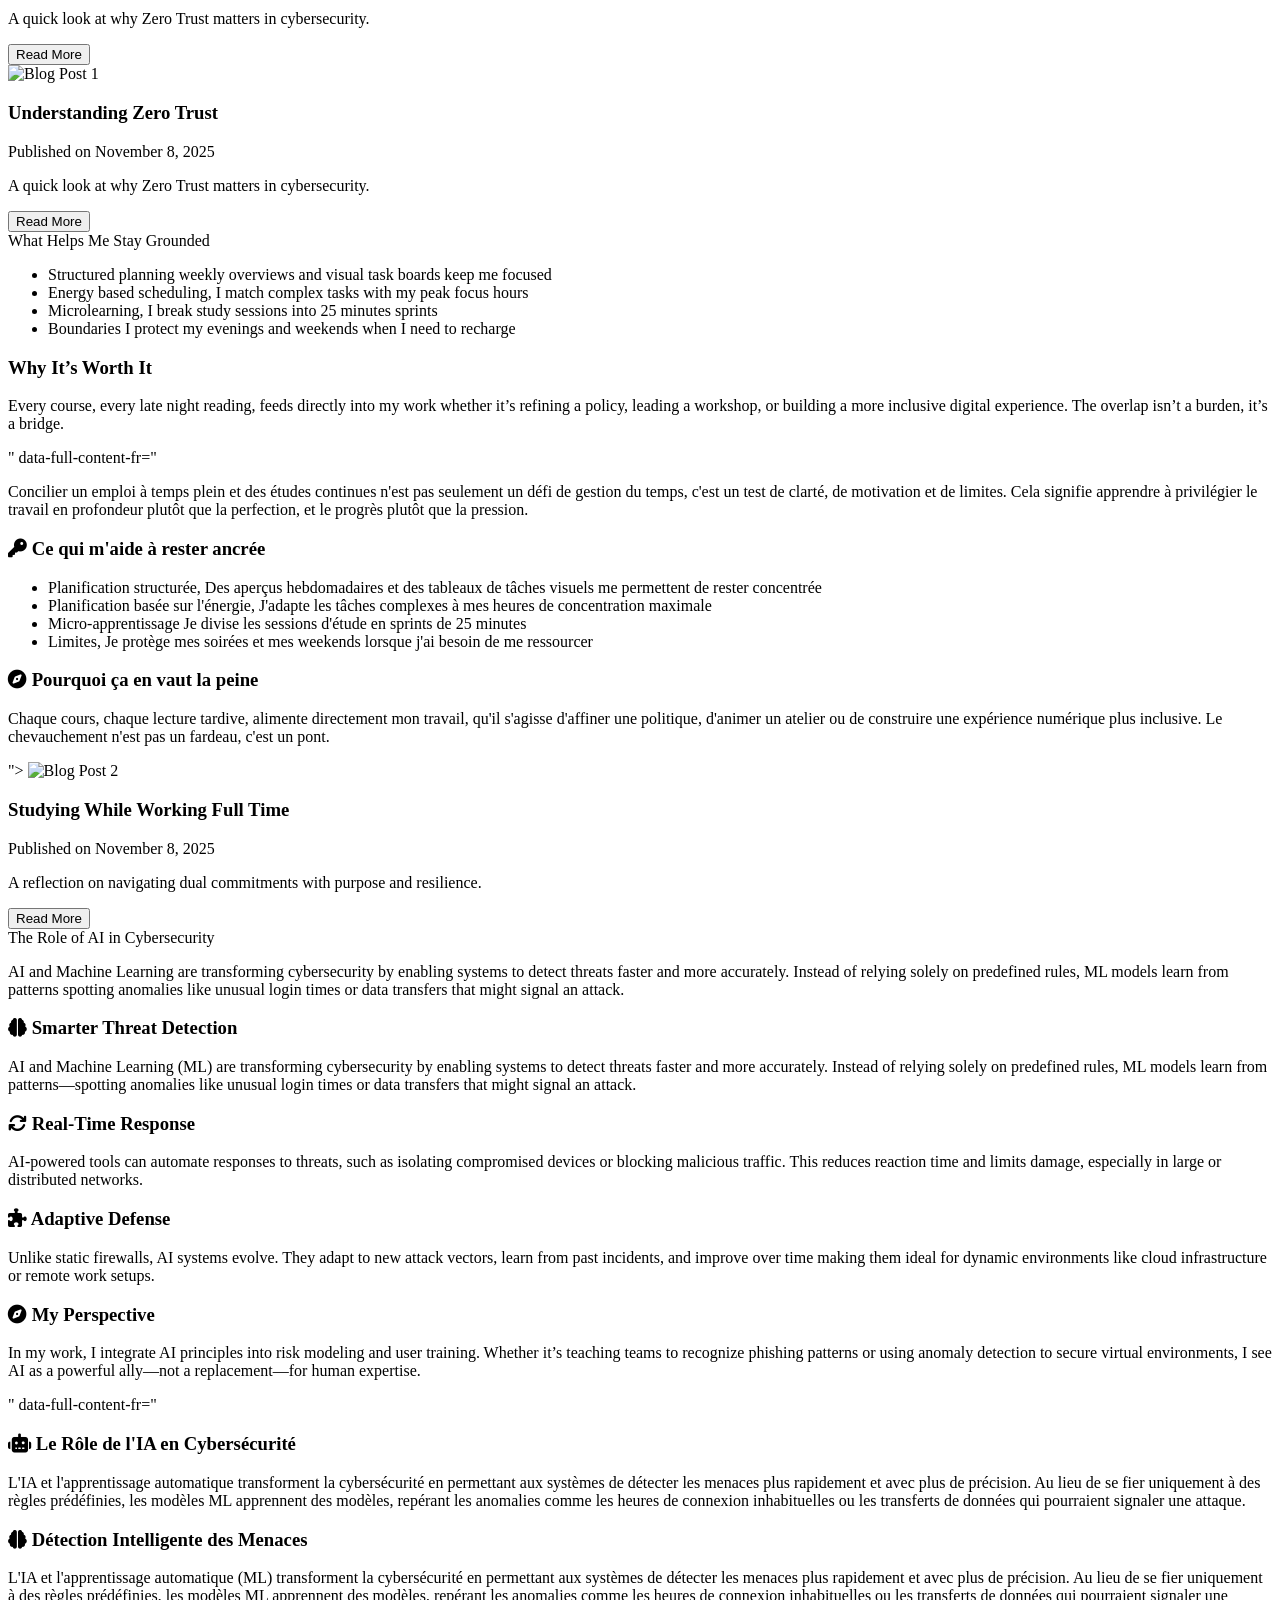
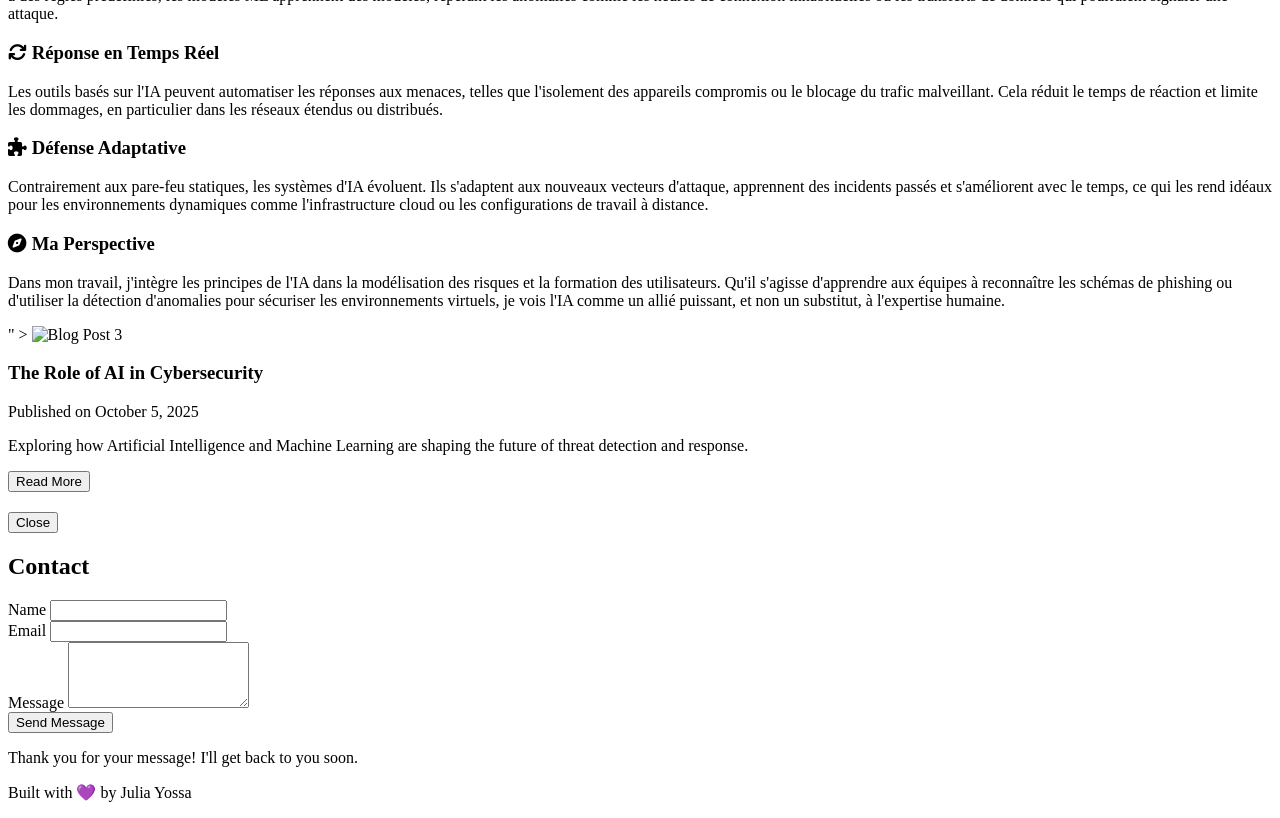
==== commit d5bea4ae: "fixing index" ====
--- a/index.html
+++ b/index.html
@@ -144,9 +144,33 @@
                 <div class="grid grid-cols-1 md:grid-cols-2 lg:grid-cols-3 gap-8">
                     
                     <!-- Blog Post 1 -->
-                    <div class="bg-gray-900 rounded-lg overflow-hidden shadow-lg" 
-                         data-full-content-en="<p class='mb-4'>Zero Trust is a modern security model based on the idea that no user or device should be trusted by default, even inside the network. Every access request must be verified, and systems are designed as if a breach has already occurred.</p><h3 class='text-xl font-bold mb-3'><i class=\"fas fa-key\"></i> Core Principles</h3><ul class='list-disc list-inside mb-4 space-y-2'><li>Verify explicitly Always authenticate and authorize based on identity and context</li><li>Least privilege Limit access to only what's needed</li><li>Assume breach Monitor continuously and segment systems</li></ul><h3 class='text-xl font-bold mb-3'><i class=\"fas fa-tools\"></i> Tools That Support It</h3><p class='mb-4'>MFA, RBAC, microsegmentation, endpoint compliance, SIEM, and encryption.</p><h3 class='text-xl font-bold mb-3'><i class=\"fas fa-globe\"></i> Why It Matters</h3><p class='mb-4'>Zero Trust helps reduce risk, protect hybrid environments, and meet compliance standards.</p><h3 class='text-xl font-bold mb-3'><i class=\"fas fa-compass\"></i> My Approach</h3><ul class='list-disc list-inside space-y-2'><li>Designing secure access policies that reflect real-world risks</li><li>Segmenting networks with pfSense and Proxmox to limit exposure</li><li>Leading training workshops that teach users to recognize and respond to threats</li><li>Building risk models that assume breach and prioritize resilience</li></ul>"
-                         data-full-content-fr="<p class='mb-4'>Le Zero Trust est un modèle de sécurité moderne basé sur l'idée qu'aucun utilisateur ou appareil ne doit être approuvé par défaut, même à l'intérieur du réseau. Chaque demande d'accès doit être vérifiée, et les systèmes sont conçus comme si une violation s'était déjà produite.</p><h3 class='text-xl font-bold mb-3'><i class=\"fas fa-key\"></i> Principes Fondamentaux</h3><ul class='list-disc list-inside mb-4 space-y-2'><li>Vérifier explicitement Toujours authentifier et autoriser en fonction de l'identité et du contexte</li><li>Moindre privilège limiter l'accès à ce qui est strictement nécessaire</li><li>Présumer la violation, surveiller en permanence et segmenter les systèmes</li></ul><h3 class='text-xl font-bold mb-3'><i class=\"fas fa-tools\"></i> Outils de Support</h3><p class='mb-4'>MFA, RBAC, micro-segmentation, conformité des terminaux, SIEM et chiffrement.</p><h3 class='text-xl font-bold mb-3'><i class=\"fas fa-globe\"></i> Pourquoi C'est Important</h3><p class='mb-4'>Le Zero Trust aide à réduire les risques, à protéger les environnements hybrides et à respecter les normes de conformité.</p><h3 class='text-xl font-bold mb-3'><i class=\"fas fa-compass\"></i> Mon Approche</h3><ul class='list-disc list-inside space-y-2'><li>Concevoir des politiques d'accès sécurisé qui reflètent les risques réels</li><li>Segmenter les réseaux avec pfSense et Proxmox pour limiter l'exposition</li><li>Animer des ateliers de formation qui apprennent aux utilisateurs à reconnaître et à réagir aux menaces</li><li>Élaborer des modèles de risque qui supposent la violation et privilégient la résilience</li></ul>">
+                        <div class="bg-gray-900 rounded-lg overflow-hidden shadow-lg"
+                             data-full-content-en="<p class='mb-4'>pfSense is a free, open-source firewall and router platform based on FreeBSD. It offers advanced networking features for home and business users, with a web-based interface for easy management.</p><h3 class='text-xl font-bold mb-3'><i class=\"fas fa-shield-alt\"></i> What Makes It Great</h3><ul class='list-disc list-inside mb-4 space-y-2'><li>Powerful firewall rules</li><li>VPN support (OpenVPN, IPsec, WireGuard)</li><li>Traffic shaping and monitoring</li><li>Package system for add-ons</li></ul><h3 class='text-xl font-bold mb-3'><i class=\"fas fa-wrench\"></i> My Experience</h3><ul class='list-disc list-inside space-y-2'><li>Securing home networks from external threats</li><li>Setting up site-to-site VPNs for remote access</li><li>Monitoring bandwidth and blocking ads network-wide</li></ul>"
+                             data-full-content-fr="<p class='mb-4'>pfSense est une plateforme de pare-feu et de routeur open-source basée sur FreeBSD. Elle offre des fonctionnalités réseau avancées pour les particuliers et les entreprises, avec une interface web pour une gestion facile.</p><h3 class='text-xl font-bold mb-3'><i class=\"fas fa-shield-alt\"></i> Ce Qui la Rend Unique</h3><ul class='list-disc list-inside mb-4 space-y-2'><li>Règles de pare-feu puissantes</li><li>Support VPN (OpenVPN, IPsec, WireGuard)</li><li>Gestion et surveillance du trafic</li><li>Système de paquets pour les extensions</li></ul><h3 class='text-xl font-bold mb-3'><i class=\"fas fa-wrench\"></i> Mon Expérience</h3><ul class='list-disc list-inside space-y-2'><li>Sécuriser les réseaux domestiques contre les menaces externes</li><li>Configurer des VPN site-à-site pour l'accès à distance</li><li>Surveiller la bande passante et bloquer les publicités à l'échelle du réseau</li></ul>">
+                            <img src="https://picsum.photos/seed/blog3/600/400" alt="Blog Post 3" class="w-full h-48 object-cover">
+                            <div class="p-6">
+                                <h3 class="text-2xl font-bold mb-2" data-lang-en="pfSense: Open Source Firewall" data-lang-fr="pfSense : Pare-feu Open Source">pfSense: Open Source Firewall</h3>
+                                <p class="text-sm text-gray-400 mb-2" data-lang-en="Published on September 2, 2025" data-lang-fr="Publié le 2 septembre 2025">Published on September 2, 2025</p>
+                                <p class="text-gray-400 text-sm mb-4" data-lang-en="Why I use pfSense to secure my home network and enable advanced features." data-lang-fr="Pourquoi j'utilise pfSense pour sécuriser mon réseau domestique et activer des fonctionnalités avancées.">Why I use pfSense to secure my home network and enable advanced features.</p>
+                                <button class="read-more-btn w-full bg-indigo-600 hover:bg-indigo-700 text-white font-bold py-2 px-4 rounded-md transition-colors" data-lang-en="Read More" data-lang-fr="Lire la Suite">Read More</button>
+                            </div>
+                        </div>
+                            <img src="https://picsum.photos/seed/blog2/600/400" alt="Blog Post 2" class="w-full h-48 object-cover">
+                            <div class="p-6">
+                                <h3 class="text-2xl font-bold mb-2" data-lang-en="Proxmox for Home Labs" data-lang-fr="Proxmox pour les Labs Maison">Proxmox for Home Labs</h3>
+                                <p class="text-sm text-gray-400 mb-2" data-lang-en="Published on October 15, 2025" data-lang-fr="Publié le 15 octobre 2025">Published on October 15, 2025</p>
+                                <p class="text-gray-400 text-sm mb-4" data-lang-en="How I use Proxmox to run VMs and containers for testing and learning." data-lang-fr="Comment j'utilise Proxmox pour exécuter des VM et des conteneurs pour tester et apprendre.">How I use Proxmox to run VMs and containers for testing and learning.</p>
+                                <button class="read-more-btn w-full bg-indigo-600 hover:bg-indigo-700 text-white font-bold py-2 px-4 rounded-md transition-colors" data-lang-en="Read More" data-lang-fr="Lire la Suite">Read More</button>
+                            </div>
+                        </div>
+                            <img src="https://picsum.photos/seed/blog1/600/400" alt="Blog Post 1" class="w-full h-48 object-cover">
+                            <div class="p-6">
+                                <h3 class="text-2xl font-bold mb-2" data-lang-en="Understanding Zero Trust" data-lang-fr="Comprendre le Zero Trust">Understanding Zero Trust</h3>
+                                <p class="text-sm text-gray-400 mb-2" data-lang-en="Published on November 8, 2025" data-lang-fr="Publié le 8 novembre 2025">Published on November 8, 2025</p>
+                                <p class="text-gray-400 text-sm mb-4" data-lang-en="A quick look at why Zero Trust matters in cybersecurity." data-lang-fr="Un aperçu rapide de l'importance du Zero Trust en cybersécurité.">A quick look at why Zero Trust matters in cybersecurity.</p>
+                                <button class="read-more-btn w-full bg-indigo-600 hover:bg-indigo-700 text-white font-bold py-2 px-4 rounded-md transition-colors" data-lang-en="Read More" data-lang-fr="Lire la Suite">Read More</button>
+                            </div>
+                        </div>
                         <img src="https://picsum.photos/seed/blog1/600/400" alt="Blog Post 1" class="w-full h-48 object-cover">
                         <div class="p-6">
                             <h3 class="text-2xl font-bold mb-2" data-lang-en="Understanding Zero Trust" data-lang-fr="Comprendre le Zero Trust">Understanding Zero Trust</h3>
@@ -173,7 +197,7 @@
                     <div class="bg-gray-900 rounded-lg overflow-hidden shadow-lg"
                          data-full-content-en="<h3 class='text-2xl font-bold mb-3'><i class="fas fa-robot"></i> The Role of AI in Cybersecurity</h3><p class='mb-4'>AI and Machine Learning are transforming cybersecurity by enabling systems to detect threats faster and more accurately. Instead of relying solely on predefined rules, ML models learn from patterns spotting anomalies like unusual login times or data transfers that might signal an attack.</p><h3 class='text-2xl font-bold mb-3'><i class="fas fa-brain"></i> Smarter Threat Detection</h3><p class='mb-4'>AI and Machine Learning (ML) are transforming cybersecurity by enabling systems to detect threats faster and more accurately. Instead of relying solely on predefined rules, ML models learn from patterns—spotting anomalies like unusual login times or data transfers that might signal an attack.</p><h3 class='text-2xl font-bold mb-3'><i class="fas fa-sync"></i> Real-Time Response</h3><p class='mb-4'>AI-powered tools can automate responses to threats, such as isolating compromised devices or blocking malicious traffic. This reduces reaction time and limits damage, especially in large or distributed networks.</p><h3 class='text-2xl font-bold mb-3'><i class="fas fa-puzzle-piece"></i> Adaptive Defense</h3><p class='mb-4'>Unlike static firewalls, AI systems evolve. They adapt to new attack vectors, learn from past incidents, and improve over time making them ideal for dynamic environments like cloud infrastructure or remote work setups.</p><h3 class='text-2xl font-bold mb-3'><i class="fas fa-compass"></i> My Perspective</h3><p>In my work, I integrate AI principles into risk modeling and user training. Whether it’s teaching teams to recognize phishing patterns or using anomaly detection to secure virtual environments, I see AI as a powerful ally—not a replacement—for human expertise.</p>"
                          data-full-content-fr="<h3 class='text-2xl font-bold mb-3'><i class="fas fa-robot"></i> Le Rôle de l'IA en Cybersécurité</h3><p class='mb-4'>L'IA et l'apprentissage automatique transforment la cybersécurité en permettant aux systèmes de détecter les menaces plus rapidement et avec plus de précision. Au lieu de se fier uniquement à des règles prédéfinies, les modèles ML apprennent des modèles, repérant les anomalies comme les heures de connexion inhabituelles ou les transferts de données qui pourraient signaler une attaque.</p><h3 class='text-2xl font-bold mb-3'><i class="fas fa-brain"></i> Détection Intelligente des Menaces</h3><p class='mb-4'>L'IA et l'apprentissage automatique (ML) transforment la cybersécurité en permettant aux systèmes de détecter les menaces plus rapidement et avec plus de précision. Au lieu de se fier uniquement à des règles prédéfinies, les modèles ML apprennent des modèles, repérant les anomalies comme les heures de connexion inhabituelles ou les transferts de données qui pourraient signaler une attaque.</p><h3 class='text-2xl font-bold mb-3'><i class="fas fa-sync"></i> Réponse en Temps Réel</h3><p class='mb-4'>Les outils basés sur l'IA peuvent automatiser les réponses aux menaces, telles que l'isolement des appareils compromis ou le blocage du trafic malveillant. Cela réduit le temps de réaction et limite les dommages, en particulier dans les réseaux étendus ou distribués.</p><h3 class='text-2xl font-bold mb-3'><i class="fas fa-puzzle-piece"></i> Défense Adaptative</h3><p class='mb-4'>Contrairement aux pare-feu statiques, les systèmes d'IA évoluent. Ils s'adaptent aux nouveaux vecteurs d'attaque, apprennent des incidents passés et s'améliorent avec le temps, ce qui les rend idéaux pour les environnements dynamiques comme l'infrastructure cloud ou les configurations de travail à distance.</p><h3 class='text-2xl font-bold mb-3'><i class="fas fa-compass"></i> Ma Perspective</h3><p>Dans mon travail, j'intègre les principes de l'IA dans la modélisation des risques et la formation des utilisateurs. Qu'il s'agisse d'apprendre aux équipes à reconnaître les schémas de phishing ou d'utiliser la détection d'anomalies pour sécuriser les environnements virtuels, je vois l'IA comme un allié puissant, et non un substitut, à l'expertise humaine.</p>"
-                    >
+            >
                         <img src="https://picsum.photos/seed/blog3/600/400" alt="Blog Post 3" class="w-full h-48 object-cover">
                         <div class="p-6">
                             <h3 class="text-2xl font-bold mb-2" data-lang-en="The Role of AI in Cybersecurity" data-lang-fr="Le Rôle de l'IA en Cybersécurité">The Role of AI in Cybersecurity</h3>
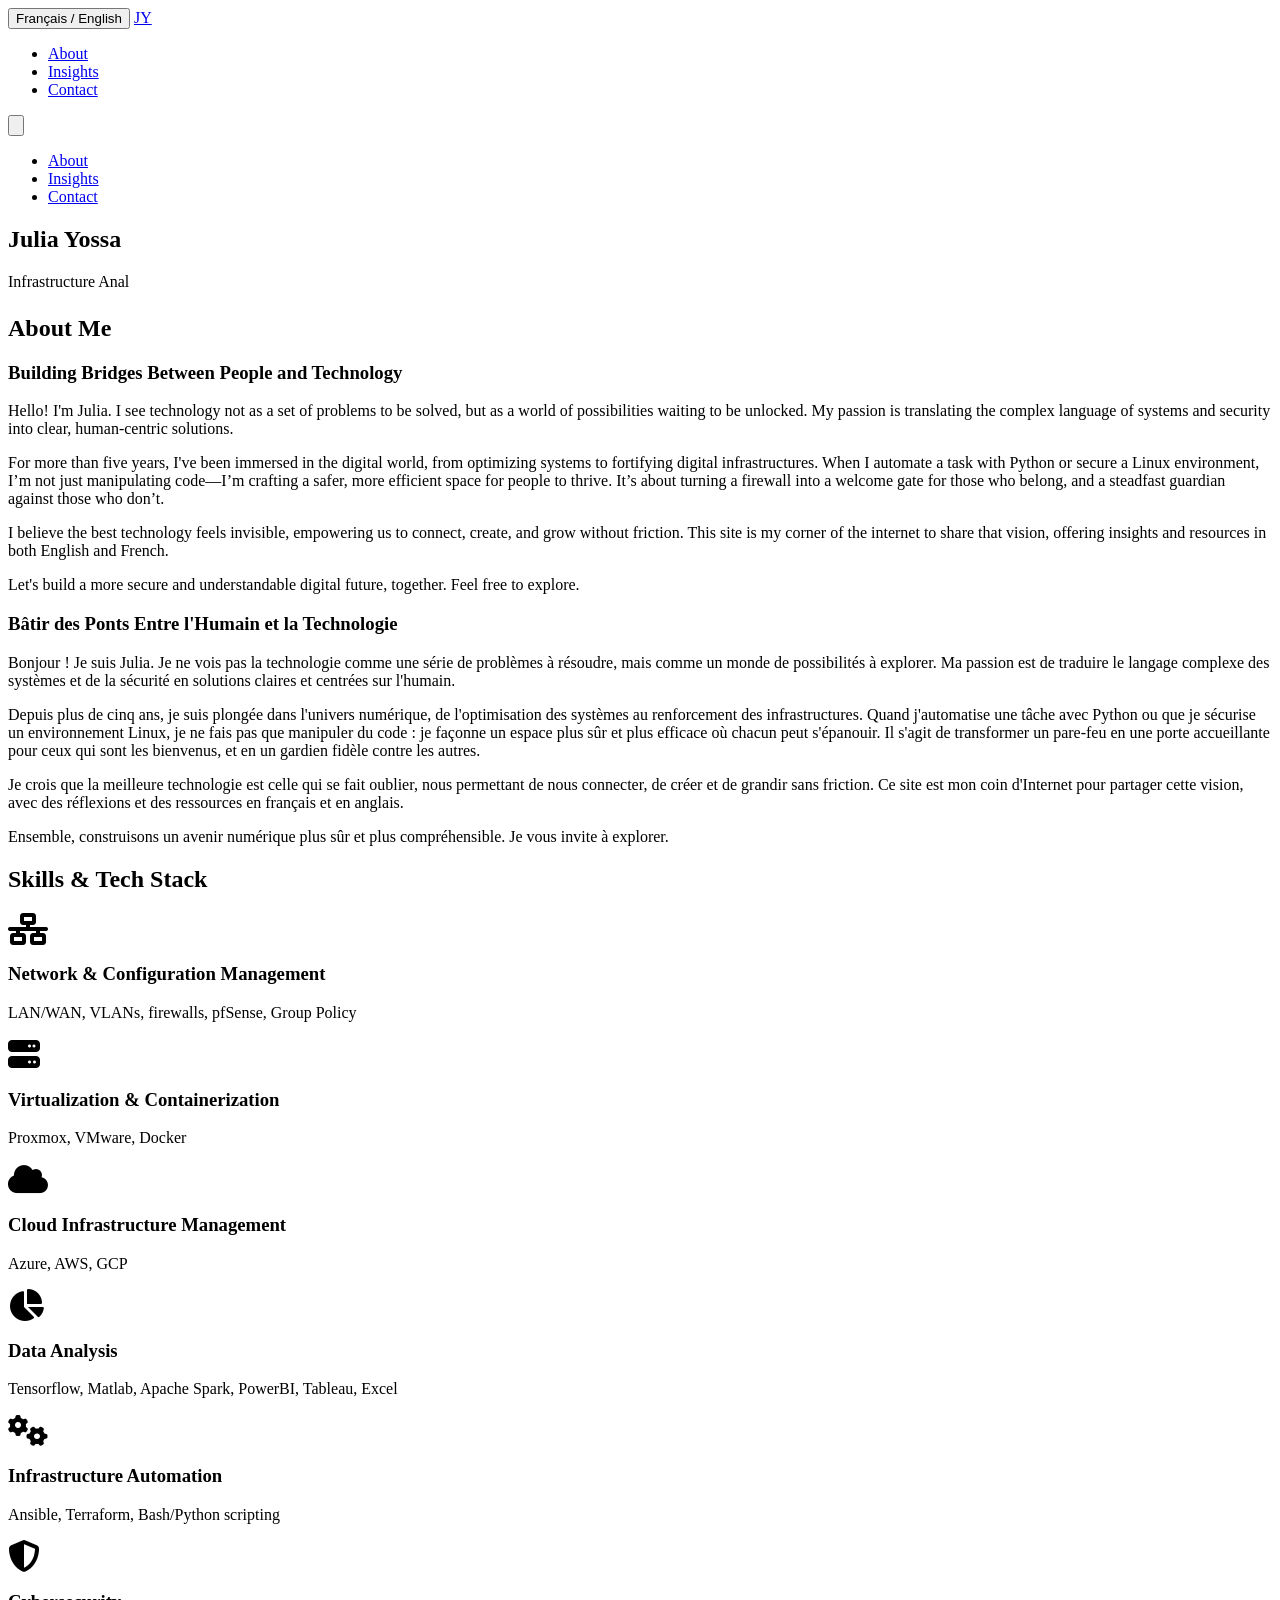
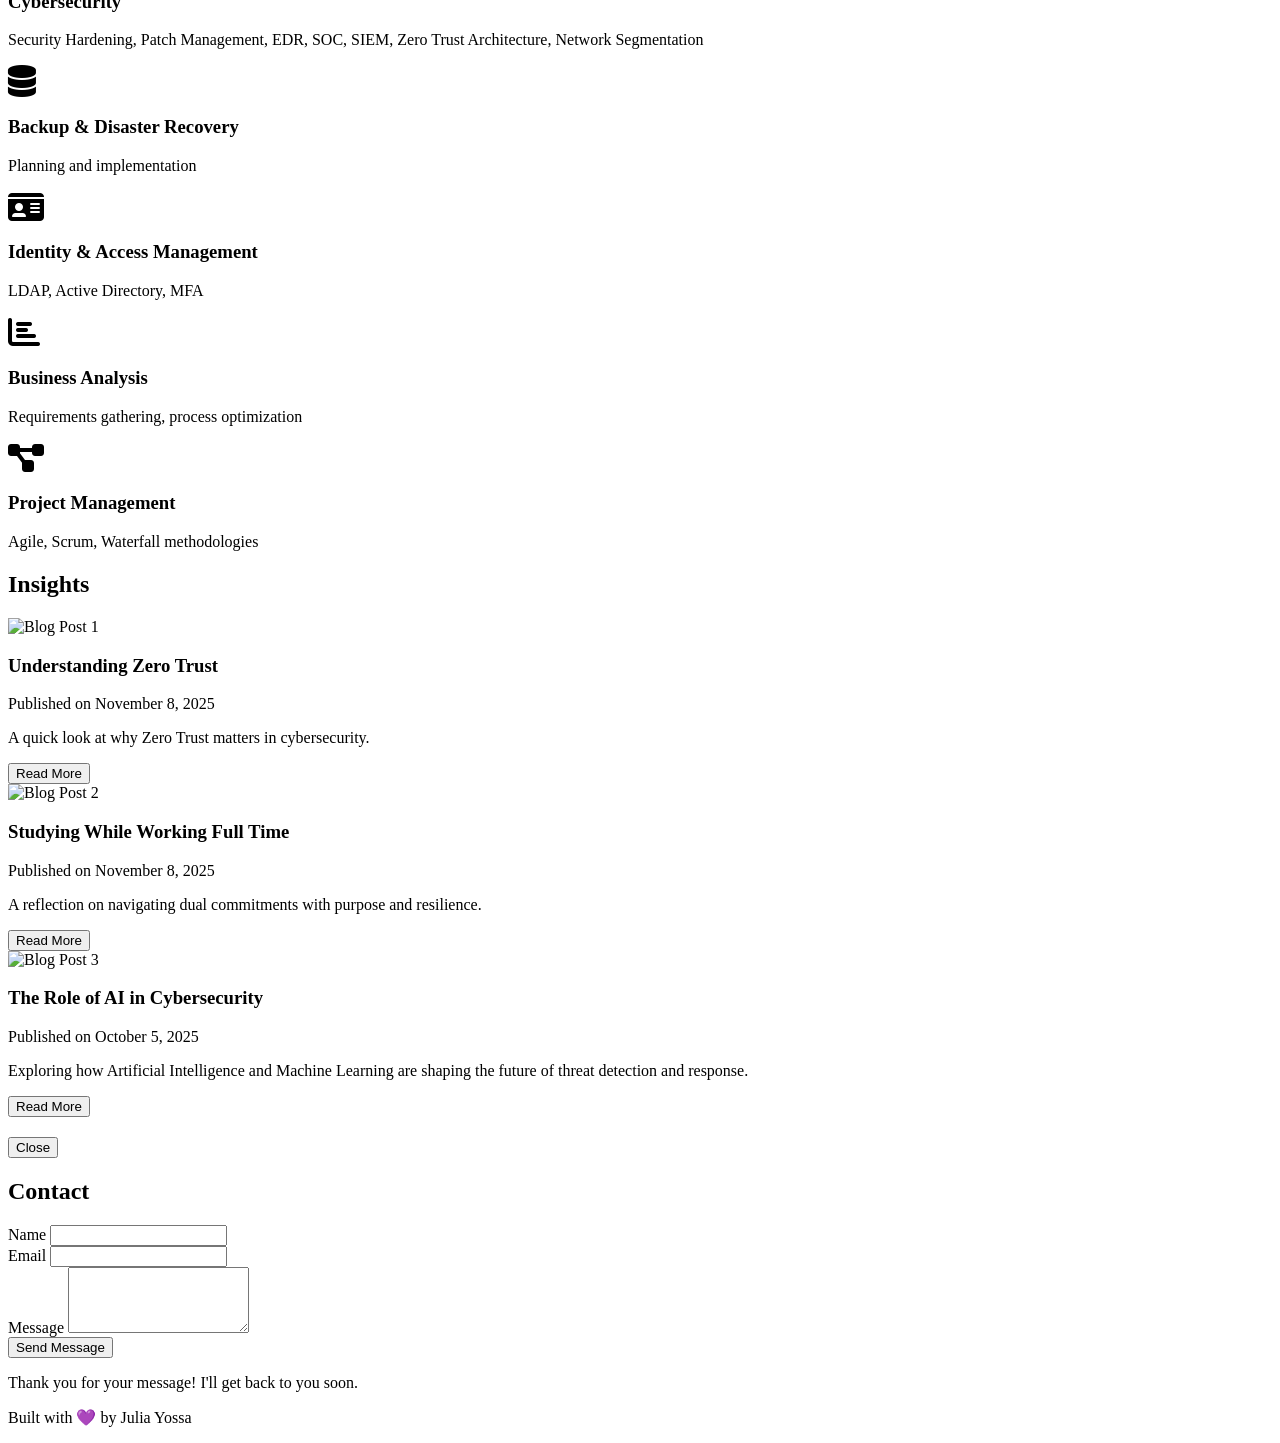
==== commit a4817915: "undo previous modifs on index Updated the title and various text elements to reflect a change from '" ====
--- a/index.html
+++ b/index.html
@@ -3,7 +3,7 @@
 <head>
     <meta charset="UTF-8">
     <meta name="viewport" content="width=device-width, initial-scale=1.0">
-    <title>Julia Yossa | IT Analyst</title>
+    <title>Julia Yossa | IT Professional</title>
     <script src="https://cdn.tailwindcss.com"></script>
     <link rel="stylesheet" href="style.css">
     <link rel="stylesheet" href="https://cdnjs.cloudflare.com/ajax/libs/font-awesome/6.5.1/css/all.min.css" integrity="sha512-DTOQO9RWCH3ppGqcWaEA1BIZOC6xxalwEsw9c2QQeAIftl+Vegovlnee1c9QX4TctnWMn13TZye+giMm8e2LwA==" crossorigin="anonymous" referrerpolicy="no-referrer" />
@@ -21,7 +21,7 @@
                 <!-- Desktop Menu -->
                 <ul class="hidden md:flex space-x-8 ml-auto">
                     <li><a href="#about" class="hover:text-indigo-400 transition-colors" data-lang-en="About" data-lang-fr="À propos">About</a></li>
-                    <li><a href="blog.html" class="hover:text-indigo-400 transition-colors" data-lang-en="Insights" data-lang-fr="Réflexions">Blog</a></li>
+                    <li><a href="#blog" class="hover:text-indigo-400 transition-colors" data-lang-en="Insights" data-lang-fr="Réflexions">Insights</a></li>
                     <li><a href="#contact" class="hover:text-indigo-400 transition-colors" data-lang-en="Contact" data-lang-fr="Contact">Contact</a></li>
                 </ul>
 
@@ -40,7 +40,7 @@
         <div id="mobile-menu" class="hidden md:hidden">
             <ul class="px-2 pt-2 pb-3 space-y-1 sm:px-3">
                 <li><a href="#about" class="block py-2 px-3 text-base font-medium text-gray-300 rounded-md hover:text-white hover:bg-gray-700" data-lang-en="About" data-lang-fr="À propos">About</a></li>
-                <li><a href="blog.html" class="block py-2 px-3 text-base font-medium text-gray-300 rounded-md hover:text-white hover:bg-gray-700" data-lang-en="Insights" data-lang-fr="Réflexions">Insights</a></li>
+                <li><a href="#blog" class="block py-2 px-3 text-base font-medium text-gray-300 rounded-md hover:text-white hover:bg-gray-700" data-lang-en="Insights" data-lang-fr="Réflexions">Insights</a></li>
                 <li><a href="#contact" class="block py-2 px-3 text-base font-medium text-gray-300 rounded-md hover:text-white hover:bg-gray-700" data-lang-en="Contact" data-lang-fr="Contact">Contact</a></li>
             </ul>
         </div>
@@ -50,7 +50,7 @@
         <section id="home" class="h-screen flex items-center justify-center text-center">
             <div>
                 <h1 class="text-5xl md:text-7xl font-bold mb-4">Julia Yossa</h1>
-                <p class="text-xl md:text-2xl text-indigo-400" data-lang-en="IT Professional" data-lang-fr="Analyste TI" data-no-translate="true"><span id="typing-text">IT Analyst</span></p>
+                <p class="text-xl md:text-2xl text-indigo-400" data-lang-en="IT Professional" data-lang-fr="Professionnelle en TI" data-no-translate="true"><span id="typing-text">IT Professional</span></p>
             </div>
         </section>
 
@@ -61,15 +61,15 @@
                     
                     <div id="about-en" class="text-lg text-gray-400 space-y-4">
                         <h3 class="text-2xl font-semibold text-white mb-4">Building Bridges Between People and Technology</h3>
-                        <p>Hello! I'm Julia. For me, technology is a world of possibilities waiting to be unlocked. My passion is translating the complex language of systems and security into clear, human-centric solutions.</p>
-                        <p>For more than five years, I've been immersed in the digital world, from optimizing systems to fortifying digital infrastructures. When I automate a task with Python or secure a Linux environment, I’m not just manipulating code, I’m crafting a safer, more efficient space for people to thrive. It’s about turning a firewall into a welcome gate for those who belong, and a steadfast guardian against those who don’t.</p>
+                        <p>Hello! I'm Julia. I see technology not as a set of problems to be solved, but as a world of possibilities waiting to be unlocked. My passion is translating the complex language of systems and security into clear, human-centric solutions.</p>
+                        <p>For more than five years, I've been immersed in the digital world, from optimizing systems to fortifying digital infrastructures. When I automate a task with Python or secure a Linux environment, I’m not just manipulating code—I’m crafting a safer, more efficient space for people to thrive. It’s about turning a firewall into a welcome gate for those who belong, and a steadfast guardian against those who don’t.</p>
                         <p>I believe the best technology feels invisible, empowering us to connect, create, and grow without friction. This site is my corner of the internet to share that vision, offering insights and resources in both English and French.</p>
                         <p class="font-semibold text-indigo-400 mt-6">Let's build a more secure and understandable digital future, together. Feel free to explore.</p>
                     </div>
 
                     <div id="about-fr" class="hidden text-lg text-gray-400 space-y-4">
                         <h3 class="text-2xl font-semibold text-white mb-4">Bâtir des Ponts Entre l'Humain et la Technologie</h3>
-                        <p>Bonjour ! Moi c'est Julia. Je vois la technologie comme un monde de possibilités à explorer. Ma passion est de traduire le langage complexe des systèmes et de la sécurité en solutions claires et centrées sur l'humain.</p>
+                        <p>Bonjour ! Je suis Julia. Je ne vois pas la technologie comme une série de problèmes à résoudre, mais comme un monde de possibilités à explorer. Ma passion est de traduire le langage complexe des systèmes et de la sécurité en solutions claires et centrées sur l'humain.</p>
                         <p>Depuis plus de cinq ans, je suis plongée dans l'univers numérique, de l'optimisation des systèmes au renforcement des infrastructures. Quand j'automatise une tâche avec Python ou que je sécurise un environnement Linux, je ne fais pas que manipuler du code : je façonne un espace plus sûr et plus efficace où chacun peut s'épanouir. Il s'agit de transformer un pare-feu en une porte accueillante pour ceux qui sont les bienvenus, et en un gardien fidèle contre les autres.</p>
                         <p>Je crois que la meilleure technologie est celle qui se fait oublier, nous permettant de nous connecter, de créer et de grandir sans friction. Ce site est mon coin d'Internet pour partager cette vision, avec des réflexions et des ressources en français et en anglais.</p>
                         <p class="font-semibold text-indigo-400 mt-6">Ensemble, construisons un avenir numérique plus sûr et plus compréhensible. Je vous invite à explorer.</p>
@@ -144,33 +144,9 @@
                 <div class="grid grid-cols-1 md:grid-cols-2 lg:grid-cols-3 gap-8">
                     
                     <!-- Blog Post 1 -->
-                        <div class="bg-gray-900 rounded-lg overflow-hidden shadow-lg"
-                             data-full-content-en="<p class='mb-4'>pfSense is a free, open-source firewall and router platform based on FreeBSD. It offers advanced networking features for home and business users, with a web-based interface for easy management.</p><h3 class='text-xl font-bold mb-3'><i class=\"fas fa-shield-alt\"></i> What Makes It Great</h3><ul class='list-disc list-inside mb-4 space-y-2'><li>Powerful firewall rules</li><li>VPN support (OpenVPN, IPsec, WireGuard)</li><li>Traffic shaping and monitoring</li><li>Package system for add-ons</li></ul><h3 class='text-xl font-bold mb-3'><i class=\"fas fa-wrench\"></i> My Experience</h3><ul class='list-disc list-inside space-y-2'><li>Securing home networks from external threats</li><li>Setting up site-to-site VPNs for remote access</li><li>Monitoring bandwidth and blocking ads network-wide</li></ul>"
-                             data-full-content-fr="<p class='mb-4'>pfSense est une plateforme de pare-feu et de routeur open-source basée sur FreeBSD. Elle offre des fonctionnalités réseau avancées pour les particuliers et les entreprises, avec une interface web pour une gestion facile.</p><h3 class='text-xl font-bold mb-3'><i class=\"fas fa-shield-alt\"></i> Ce Qui la Rend Unique</h3><ul class='list-disc list-inside mb-4 space-y-2'><li>Règles de pare-feu puissantes</li><li>Support VPN (OpenVPN, IPsec, WireGuard)</li><li>Gestion et surveillance du trafic</li><li>Système de paquets pour les extensions</li></ul><h3 class='text-xl font-bold mb-3'><i class=\"fas fa-wrench\"></i> Mon Expérience</h3><ul class='list-disc list-inside space-y-2'><li>Sécuriser les réseaux domestiques contre les menaces externes</li><li>Configurer des VPN site-à-site pour l'accès à distance</li><li>Surveiller la bande passante et bloquer les publicités à l'échelle du réseau</li></ul>">
-                            <img src="https://picsum.photos/seed/blog3/600/400" alt="Blog Post 3" class="w-full h-48 object-cover">
-                            <div class="p-6">
-                                <h3 class="text-2xl font-bold mb-2" data-lang-en="pfSense: Open Source Firewall" data-lang-fr="pfSense : Pare-feu Open Source">pfSense: Open Source Firewall</h3>
-                                <p class="text-sm text-gray-400 mb-2" data-lang-en="Published on September 2, 2025" data-lang-fr="Publié le 2 septembre 2025">Published on September 2, 2025</p>
-                                <p class="text-gray-400 text-sm mb-4" data-lang-en="Why I use pfSense to secure my home network and enable advanced features." data-lang-fr="Pourquoi j'utilise pfSense pour sécuriser mon réseau domestique et activer des fonctionnalités avancées.">Why I use pfSense to secure my home network and enable advanced features.</p>
-                                <button class="read-more-btn w-full bg-indigo-600 hover:bg-indigo-700 text-white font-bold py-2 px-4 rounded-md transition-colors" data-lang-en="Read More" data-lang-fr="Lire la Suite">Read More</button>
-                            </div>
-                        </div>
-                            <img src="https://picsum.photos/seed/blog2/600/400" alt="Blog Post 2" class="w-full h-48 object-cover">
-                            <div class="p-6">
-                                <h3 class="text-2xl font-bold mb-2" data-lang-en="Proxmox for Home Labs" data-lang-fr="Proxmox pour les Labs Maison">Proxmox for Home Labs</h3>
-                                <p class="text-sm text-gray-400 mb-2" data-lang-en="Published on October 15, 2025" data-lang-fr="Publié le 15 octobre 2025">Published on October 15, 2025</p>
-                                <p class="text-gray-400 text-sm mb-4" data-lang-en="How I use Proxmox to run VMs and containers for testing and learning." data-lang-fr="Comment j'utilise Proxmox pour exécuter des VM et des conteneurs pour tester et apprendre.">How I use Proxmox to run VMs and containers for testing and learning.</p>
-                                <button class="read-more-btn w-full bg-indigo-600 hover:bg-indigo-700 text-white font-bold py-2 px-4 rounded-md transition-colors" data-lang-en="Read More" data-lang-fr="Lire la Suite">Read More</button>
-                            </div>
-                        </div>
-                            <img src="https://picsum.photos/seed/blog1/600/400" alt="Blog Post 1" class="w-full h-48 object-cover">
-                            <div class="p-6">
-                                <h3 class="text-2xl font-bold mb-2" data-lang-en="Understanding Zero Trust" data-lang-fr="Comprendre le Zero Trust">Understanding Zero Trust</h3>
-                                <p class="text-sm text-gray-400 mb-2" data-lang-en="Published on November 8, 2025" data-lang-fr="Publié le 8 novembre 2025">Published on November 8, 2025</p>
-                                <p class="text-gray-400 text-sm mb-4" data-lang-en="A quick look at why Zero Trust matters in cybersecurity." data-lang-fr="Un aperçu rapide de l'importance du Zero Trust en cybersécurité.">A quick look at why Zero Trust matters in cybersecurity.</p>
-                                <button class="read-more-btn w-full bg-indigo-600 hover:bg-indigo-700 text-white font-bold py-2 px-4 rounded-md transition-colors" data-lang-en="Read More" data-lang-fr="Lire la Suite">Read More</button>
-                            </div>
-                        </div>
+                    <div class="bg-gray-900 rounded-lg overflow-hidden shadow-lg" 
+                         data-full-content-en="<p class='mb-4'>Zero Trust is a modern security model based on the idea that no user or device should be trusted by default—even inside the network. Every access request must be verified, and systems are designed as if a breach has already occurred.</p><h3 class='text-xl font-bold mb-3'>🔑 Core Principles</h3><ul class='list-disc list-inside mb-4 space-y-2'><li>Verify explicitly: Always authenticate and authorize based on identity and context</li><li>Least privilege: Limit access to only what’s needed</li><li>Assume breach: Monitor continuously and segment systems</li></ul><h3 class='text-xl font-bold mb-3'>🛠️ Tools That Support It</h3><p class='mb-4'>MFA, RBAC, microsegmentation, endpoint compliance, SIEM, and encryption.</p><h3 class='text-xl font-bold mb-3'>🌐 Why It Matters</h3><p class='mb-4'>Zero Trust helps reduce risk, protect hybrid environments, and meet compliance standards.</p><h3 class='text-xl font-bold mb-3'>🧭 My Approach</h3><ul class='list-disc list-inside space-y-2'><li>Designing secure access policies that reflect real-world risks</li><li>Segmenting networks with pfSense and Proxmox to limit exposure</li><li>Leading training workshops that teach users to recognize and respond to threats</li><li>Building risk models that assume breach and prioritize resilience</li></ul>"
+                         data-full-content-fr="<p class='mb-4'>Le Zero Trust est un modèle de sécurité moderne basé sur l'idée qu'aucun utilisateur ou appareil ne doit être approuvé par défaut, même à l'intérieur du réseau. Chaque demande d'accès doit être vérifiée, et les systèmes sont conçus comme si une violation s'était déjà produite.</p><h3 class='text-xl font-bold mb-3'>🔑 Principes Fondamentaux</h3><ul class='list-disc list-inside mb-4 space-y-2'><li>Vérifier explicitement : Toujours authentifier et autoriser en fonction de l'identité et du contexte</li><li>Moindre privilège : Limiter l'accès à ce qui est strictement nécessaire</li><li>Présumer la violation : Surveiller en permanence et segmenter les systèmes</li></ul><h3 class='text-xl font-bold mb-3'>🛠️ Outils de Support</h3><p class='mb-4'>MFA, RBAC, micro-segmentation, conformité des terminaux, SIEM et chiffrement.</p><h3 class='text-xl font-bold mb-3'>🌐 Pourquoi C'est Important</h3><p class='mb-4'>Le Zero Trust aide à réduire les risques, à protéger les environnements hybrides et à respecter les normes de conformité.</p><h3 class='text-xl font-bold mb-3'>🧭 Mon Approche</h3><ul class='list-disc list-inside space-y-2'><li>Concevoir des politiques d'accès sécurisé qui reflètent les risques réels</li><li>Segmenter les réseaux avec pfSense et Proxmox pour limiter l'exposition</li><li>Animer des ateliers de formation qui apprennent aux utilisateurs à reconnaître et à réagir aux menaces</li><li>Élaborer des modèles de risque qui supposent la violation et privilégient la résilience</li></ul>">
                         <img src="https://picsum.photos/seed/blog1/600/400" alt="Blog Post 1" class="w-full h-48 object-cover">
                         <div class="p-6">
                             <h3 class="text-2xl font-bold mb-2" data-lang-en="Understanding Zero Trust" data-lang-fr="Comprendre le Zero Trust">Understanding Zero Trust</h3>
@@ -182,8 +158,8 @@
 
                     <!-- Blog Post 2 -->
                     <div class="bg-gray-900 rounded-lg overflow-hidden shadow-lg"
-                         data-full-content-en="<p class='mb-4'>Balancing a fulltime job with ongoing studies isn’t just a time-management challenge—it’s a test of clarity, motivation, and boundaries. It means learning to prioritize deep work over perfection, and progress over pressure.</p><h3 class='text-xl font-bold mb-3'><i class="fas fa-key"></i> What Helps Me Stay Grounded</h3><ul class='list-disc list-inside mb-4 space-y-2'><li>Structured planning weekly overviews and visual task boards keep me focused</li><li>Energy based scheduling, I match complex tasks with my peak focus hours</li><li>Microlearning, I break study sessions into 25 minutes sprints</li><li>Boundaries I protect my evenings and weekends when I need to recharge</li></ul><h3 class='text-xl font-bold mb-3'>Why It’s Worth It</h3><p>Every course, every late night reading, feeds directly into my work whether it’s refining a policy, leading a workshop, or building a more inclusive digital experience. The overlap isn’t a burden, it’s a bridge.</p>"
-                         data-full-content-fr="<p class='mb-4'>Concilier un emploi à temps plein et des études continues n'est pas seulement un défi de gestion du temps, c'est un test de clarté, de motivation et de limites. Cela signifie apprendre à privilégier le travail en profondeur plutôt que la perfection, et le progrès plutôt que la pression.</p><h3 class='text-xl font-bold mb-3'><i class="fas fa-key"></i> Ce qui m'aide à rester ancrée</h3><ul class='list-disc list-inside mb-4 space-y-2'><li>Planification structurée, Des aperçus hebdomadaires et des tableaux de tâches visuels me permettent de rester concentrée</li><li>Planification basée sur l'énergie, J'adapte les tâches complexes à mes heures de concentration maximale</li><li>Micro-apprentissage Je divise les sessions d'étude en sprints de 25 minutes</li><li>Limites, Je protège mes soirées et mes weekends lorsque j'ai besoin de me ressourcer</li></ul><h3 class='text-xl font-bold mb-3'><i class="fas fa-compass"></i> Pourquoi ça en vaut la peine</h3><p>Chaque cours, chaque lecture tardive, alimente directement mon travail, qu'il s'agisse d'affiner une politique, d'animer un atelier ou de construire une expérience numérique plus inclusive. Le chevauchement n'est pas un fardeau, c'est un pont.</p>">
+                         data-full-content-en="<p class='mb-4'>Balancing a full-time job with ongoing studies isn’t just a time-management challenge—it’s a test of clarity, motivation, and boundaries. It means learning to prioritize deep work over perfection, and progress over pressure.</p><h3 class='text-xl font-bold mb-3'>🔑 What Helps Me Stay Grounded</h3><ul class='list-disc list-inside mb-4 space-y-2'><li>Structured planning: Weekly overviews and visual task boards keep me focused</li><li>Energy-based scheduling: I match complex tasks with my peak focus hours</li><li>Microlearning: I break study sessions into 25-minute sprints</li><li>Boundaries: I protect my evenings and weekends when I need to recharge</li></ul><h3 class='text-xl font-bold mb-3'>🧭 Why It’s Worth It</h3><p>Every course, every late-night reading, feeds directly into my work—whether it’s refining a policy, leading a workshop, or building a more inclusive digital experience. The overlap isn’t a burden—it’s a bridge.</p>"
+                         data-full-content-fr="<p class='mb-4'>Concilier un emploi à temps plein et des études continues n'est pas seulement un défi de gestion du temps, c'est un test de clarté, de motivation et de limites. Cela signifie apprendre à privilégier le travail en profondeur plutôt que la perfection, et le progrès plutôt que la pression.</p><h3 class='text-xl font-bold mb-3'>🔑 Ce Qui M'aide à Rester Ancrée</h3><ul class='list-disc list-inside mb-4 space-y-2'><li>Planification structurée : Des aperçus hebdomadaires et des tableaux de tâches visuels me permettent de rester concentrée</li><li>Planification basée sur l'énergie : J'adapte les tâches complexes à mes heures de concentration maximale</li><li>Micro-apprentissage : Je divise les sessions d'étude en sprints de 25 minutes</li><li>Limites : Je protège mes soirées et mes week-ends lorsque j'ai besoin de me ressourcer</li></ul><h3 class='text-xl font-bold mb-3'>🧭 Pourquoi Ça en Vaut la Peine</h3><p>Chaque cours, chaque lecture tardive, alimente directement mon travail—qu'il s'agisse d'affiner une politique, d'animer un atelier ou de construire une expérience numérique plus inclusive. Le chevauchement n'est pas un fardeau—c'est un pont.</p>">
                         <img src="https://picsum.photos/seed/blog2/600/400" alt="Blog Post 2" class="w-full h-48 object-cover">
                         <div class="p-6">
                             <h3 class="text-2xl font-bold mb-2" data-lang-en="Studying While Working Full Time" data-lang-fr="Étudier en Travaillant à Temps Plein">Studying While Working Full Time</h3>
@@ -195,9 +171,9 @@
 
                     <!-- Blog Post 3 -->
                     <div class="bg-gray-900 rounded-lg overflow-hidden shadow-lg"
-                         data-full-content-en="<h3 class='text-2xl font-bold mb-3'><i class="fas fa-robot"></i> The Role of AI in Cybersecurity</h3><p class='mb-4'>AI and Machine Learning are transforming cybersecurity by enabling systems to detect threats faster and more accurately. Instead of relying solely on predefined rules, ML models learn from patterns spotting anomalies like unusual login times or data transfers that might signal an attack.</p><h3 class='text-2xl font-bold mb-3'><i class="fas fa-brain"></i> Smarter Threat Detection</h3><p class='mb-4'>AI and Machine Learning (ML) are transforming cybersecurity by enabling systems to detect threats faster and more accurately. Instead of relying solely on predefined rules, ML models learn from patterns—spotting anomalies like unusual login times or data transfers that might signal an attack.</p><h3 class='text-2xl font-bold mb-3'><i class="fas fa-sync"></i> Real-Time Response</h3><p class='mb-4'>AI-powered tools can automate responses to threats, such as isolating compromised devices or blocking malicious traffic. This reduces reaction time and limits damage, especially in large or distributed networks.</p><h3 class='text-2xl font-bold mb-3'><i class="fas fa-puzzle-piece"></i> Adaptive Defense</h3><p class='mb-4'>Unlike static firewalls, AI systems evolve. They adapt to new attack vectors, learn from past incidents, and improve over time making them ideal for dynamic environments like cloud infrastructure or remote work setups.</p><h3 class='text-2xl font-bold mb-3'><i class="fas fa-compass"></i> My Perspective</h3><p>In my work, I integrate AI principles into risk modeling and user training. Whether it’s teaching teams to recognize phishing patterns or using anomaly detection to secure virtual environments, I see AI as a powerful ally—not a replacement—for human expertise.</p>"
-                         data-full-content-fr="<h3 class='text-2xl font-bold mb-3'><i class="fas fa-robot"></i> Le Rôle de l'IA en Cybersécurité</h3><p class='mb-4'>L'IA et l'apprentissage automatique transforment la cybersécurité en permettant aux systèmes de détecter les menaces plus rapidement et avec plus de précision. Au lieu de se fier uniquement à des règles prédéfinies, les modèles ML apprennent des modèles, repérant les anomalies comme les heures de connexion inhabituelles ou les transferts de données qui pourraient signaler une attaque.</p><h3 class='text-2xl font-bold mb-3'><i class="fas fa-brain"></i> Détection Intelligente des Menaces</h3><p class='mb-4'>L'IA et l'apprentissage automatique (ML) transforment la cybersécurité en permettant aux systèmes de détecter les menaces plus rapidement et avec plus de précision. Au lieu de se fier uniquement à des règles prédéfinies, les modèles ML apprennent des modèles, repérant les anomalies comme les heures de connexion inhabituelles ou les transferts de données qui pourraient signaler une attaque.</p><h3 class='text-2xl font-bold mb-3'><i class="fas fa-sync"></i> Réponse en Temps Réel</h3><p class='mb-4'>Les outils basés sur l'IA peuvent automatiser les réponses aux menaces, telles que l'isolement des appareils compromis ou le blocage du trafic malveillant. Cela réduit le temps de réaction et limite les dommages, en particulier dans les réseaux étendus ou distribués.</p><h3 class='text-2xl font-bold mb-3'><i class="fas fa-puzzle-piece"></i> Défense Adaptative</h3><p class='mb-4'>Contrairement aux pare-feu statiques, les systèmes d'IA évoluent. Ils s'adaptent aux nouveaux vecteurs d'attaque, apprennent des incidents passés et s'améliorent avec le temps, ce qui les rend idéaux pour les environnements dynamiques comme l'infrastructure cloud ou les configurations de travail à distance.</p><h3 class='text-2xl font-bold mb-3'><i class="fas fa-compass"></i> Ma Perspective</h3><p>Dans mon travail, j'intègre les principes de l'IA dans la modélisation des risques et la formation des utilisateurs. Qu'il s'agisse d'apprendre aux équipes à reconnaître les schémas de phishing ou d'utiliser la détection d'anomalies pour sécuriser les environnements virtuels, je vois l'IA comme un allié puissant, et non un substitut, à l'expertise humaine.</p>"
-            >
+                         data-full-content-en="<h3 class='text-2xl font-bold mb-3'>🤖 The Role of AI in Cybersecurity</h3><p class='mb-4'>AI and Machine Learning (ML) are transforming cybersecurity by enabling systems to detect threats faster and more accurately. Instead of relying solely on predefined rules, ML models learn from patterns—spotting anomalies like unusual login times or data transfers that might signal an attack.</p><h3 class='text-2xl font-bold mb-3'>🧠 Smarter Threat Detection</h3><p class='mb-4'>AI and Machine Learning (ML) are transforming cybersecurity by enabling systems to detect threats faster and more accurately. Instead of relying solely on predefined rules, ML models learn from patterns—spotting anomalies like unusual login times or data transfers that might signal an attack.</p><h3 class='text-2xl font-bold mb-3'>🔄 Real-Time Response</h3><p class='mb-4'>AI-powered tools can automate responses to threats, such as isolating compromised devices or blocking malicious traffic. This reduces reaction time and limits damage, especially in large or distributed networks.</p><h3 class='text-2xl font-bold mb-3'>🧩 Adaptive Defense</h3><p class='mb-4'>Unlike static firewalls, AI systems evolve. They adapt to new attack vectors, learn from past incidents, and improve over time—making them ideal for dynamic environments like cloud infrastructure or remote work setups.</p><h3 class='text-2xl font-bold mb-3'>🧭 My Perspective</h3><p>In my work, I integrate AI principles into risk modeling and user training. Whether it’s teaching teams to recognize phishing patterns or using anomaly detection to secure virtual environments, I see AI as a powerful ally—not a replacement—for human expertise.</p>"
+                         data-full-content-fr="<h3 class='text-2xl font-bold mb-3'>🤖 Le Rôle de l'IA en Cybersécurité</h3><p class='mb-4'>L'IA et l'apprentissage automatique (ML) transforment la cybersécurité en permettant aux systèmes de détecter les menaces plus rapidement et avec plus de précision. Au lieu de se fier uniquement à des règles prédéfinies, les modèles ML apprennent des modèles, repérant les anomalies comme les heures de connexion inhabituelles ou les transferts de données qui pourraient signaler une attaque.</p><h3 class='text-2xl font-bold mb-3'>🧠 Détection Intelligente des Menaces</h3><p class='mb-4'>L'IA et l'apprentissage automatique (ML) transforment la cybersécurité en permettant aux systèmes de détecter les menaces plus rapidement et avec plus de précision. Au lieu de se fier uniquement à des règles prédéfinies, les modèles ML apprennent des modèles, repérant les anomalies comme les heures de connexion inhabituelles ou les transferts de données qui pourraient signaler une attaque.</p><h3 class='text-2xl font-bold mb-3'>🔄 Réponse en Temps Réel</h3><p class='mb-4'>Les outils basés sur l'IA peuvent automatiser les réponses aux menaces, telles que l'isolement des appareils compromis ou le blocage du trafic malveillant. Cela réduit le temps de réaction et limite les dommages, en particulier dans les réseaux étendus ou distribués.</p><h3 class='text-2xl font-bold mb-3'>🧩 Défense Adaptative</h3><p class='mb-4'>Contrairement aux pare-feu statiques, les systèmes d'IA évoluent. Ils s'adaptent aux nouveaux vecteurs d'attaque, apprennent des incidents passés et s'améliorent avec le temps, ce qui les rend idéaux pour les environnements dynamiques comme l'infrastructure cloud ou les configurations de travail à distance.</p><h3 class='text-2xl font-bold mb-3'>🧭 Ma Perspective</h3><p>Dans mon travail, j'intègre les principes de l'IA dans la modélisation des risques et la formation des utilisateurs. Qu'il s'agisse d'apprendre aux équipes à reconnaître les schémas de phishing ou d'utiliser la détection d'anomalies pour sécuriser les environnements virtuels, je vois l'IA comme un allié puissant, et non un substitut, à l'expertise humaine.</p>"
+                    >
                         <img src="https://picsum.photos/seed/blog3/600/400" alt="Blog Post 3" class="w-full h-48 object-cover">
                         <div class="p-6">
                             <h3 class="text-2xl font-bold mb-2" data-lang-en="The Role of AI in Cybersecurity" data-lang-fr="Le Rôle de l'IA en Cybersécurité">The Role of AI in Cybersecurity</h3>
@@ -260,4 +236,4 @@
 
     <script src="script.js"></script>
 </body>
-</html>+</html>
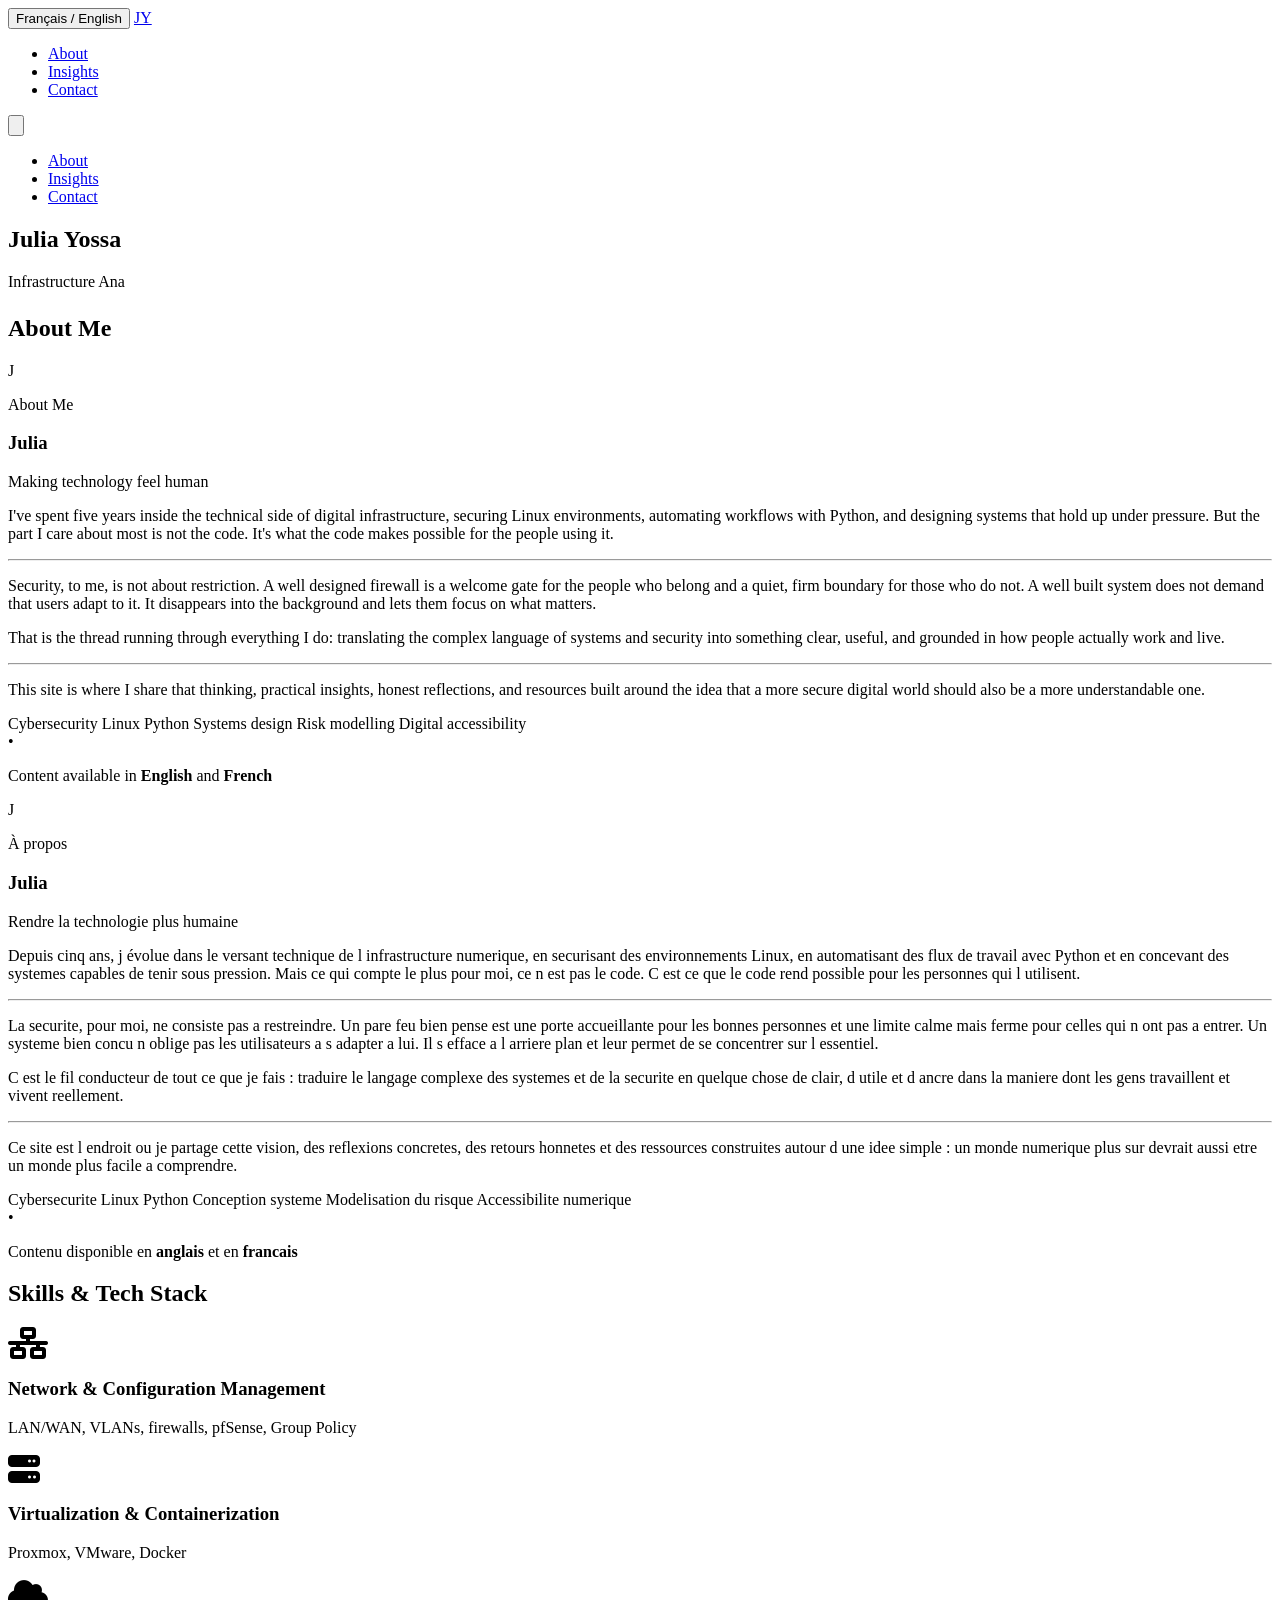
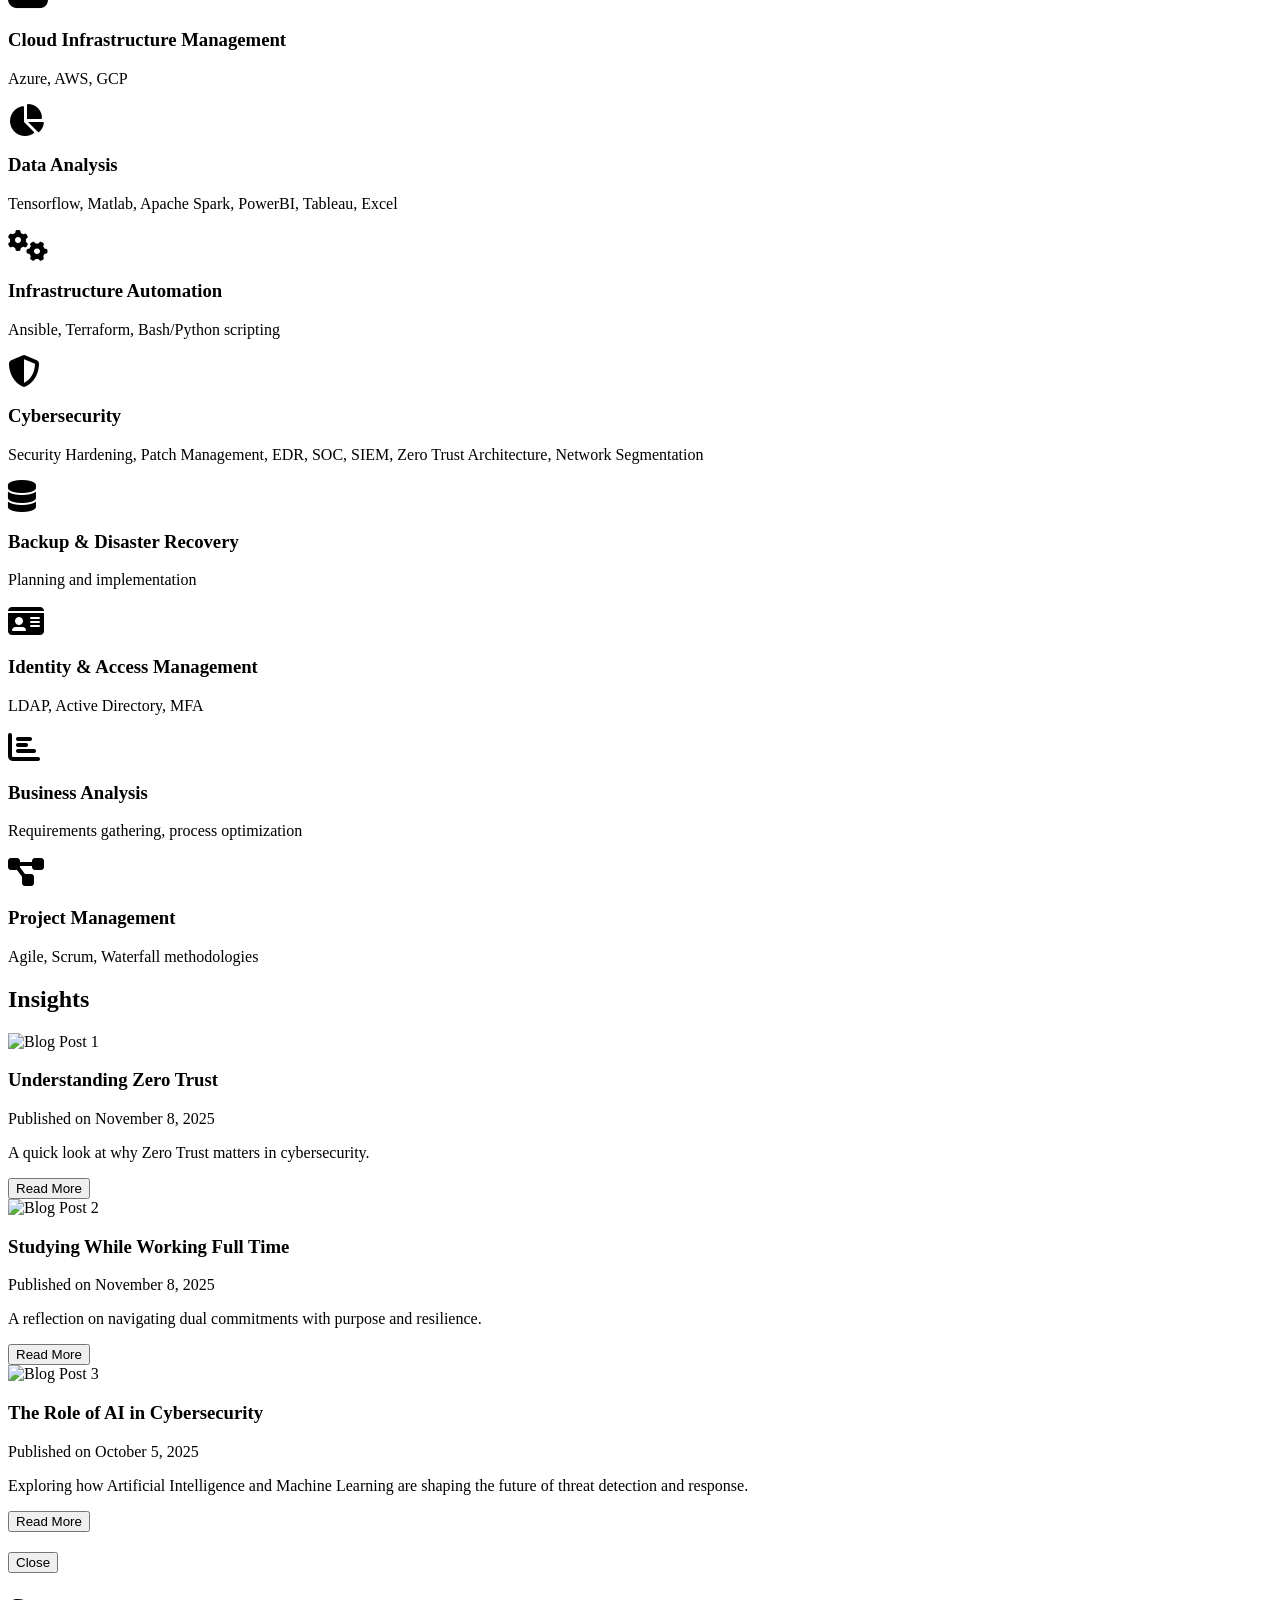
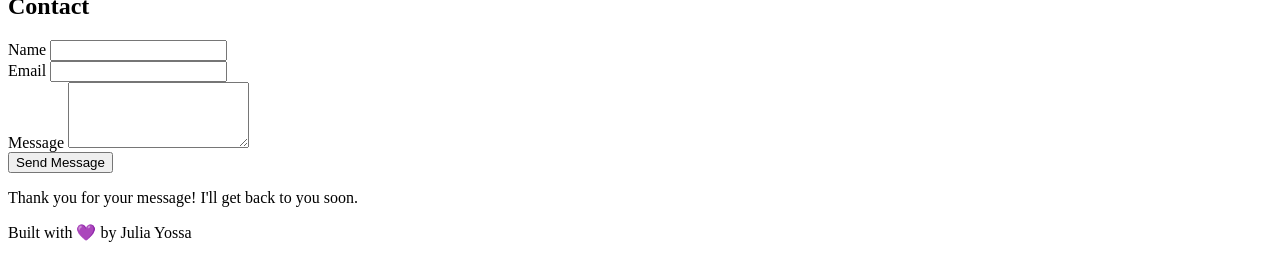
==== commit 971c5763: "Update blog and home page Add a correct blog page, change the presentation of blog post and content." ====
--- a/index.html
+++ b/index.html
@@ -21,7 +21,7 @@
                 <!-- Desktop Menu -->
                 <ul class="hidden md:flex space-x-8 ml-auto">
                     <li><a href="#about" class="hover:text-indigo-400 transition-colors" data-lang-en="About" data-lang-fr="À propos">About</a></li>
-                    <li><a href="#blog" class="hover:text-indigo-400 transition-colors" data-lang-en="Insights" data-lang-fr="Réflexions">Insights</a></li>
+                    <li><a href="blog.html" class="hover:text-indigo-400 transition-colors" data-lang-en="Insights" data-lang-fr="Réflexions">Insights</a></li>
                     <li><a href="#contact" class="hover:text-indigo-400 transition-colors" data-lang-en="Contact" data-lang-fr="Contact">Contact</a></li>
                 </ul>
 
@@ -40,7 +40,7 @@
         <div id="mobile-menu" class="hidden md:hidden">
             <ul class="px-2 pt-2 pb-3 space-y-1 sm:px-3">
                 <li><a href="#about" class="block py-2 px-3 text-base font-medium text-gray-300 rounded-md hover:text-white hover:bg-gray-700" data-lang-en="About" data-lang-fr="À propos">About</a></li>
-                <li><a href="#blog" class="block py-2 px-3 text-base font-medium text-gray-300 rounded-md hover:text-white hover:bg-gray-700" data-lang-en="Insights" data-lang-fr="Réflexions">Insights</a></li>
+                <li><a href="blog.html" class="block py-2 px-3 text-base font-medium text-gray-300 rounded-md hover:text-white hover:bg-gray-700" data-lang-en="Insights" data-lang-fr="Réflexions">Insights</a></li>
                 <li><a href="#contact" class="block py-2 px-3 text-base font-medium text-gray-300 rounded-md hover:text-white hover:bg-gray-700" data-lang-en="Contact" data-lang-fr="Contact">Contact</a></li>
             </ul>
         </div>
@@ -59,20 +59,62 @@
                 <div class="max-w-3xl mx-auto text-center">
                     <h2 class="text-4xl font-bold mb-6" data-lang-en="About Me" data-lang-fr="À Propos de Moi">About Me</h2>
                     
-                    <div id="about-en" class="text-lg text-gray-400 space-y-4">
-                        <h3 class="text-2xl font-semibold text-white mb-4">Building Bridges Between People and Technology</h3>
-                        <p>Hello! I'm Julia. I see technology not as a set of problems to be solved, but as a world of possibilities waiting to be unlocked. My passion is translating the complex language of systems and security into clear, human-centric solutions.</p>
-                        <p>For more than five years, I've been immersed in the digital world, from optimizing systems to fortifying digital infrastructures. When I automate a task with Python or secure a Linux environment, I’m not just manipulating code—I’m crafting a safer, more efficient space for people to thrive. It’s about turning a firewall into a welcome gate for those who belong, and a steadfast guardian against those who don’t.</p>
-                        <p>I believe the best technology feels invisible, empowering us to connect, create, and grow without friction. This site is my corner of the internet to share that vision, offering insights and resources in both English and French.</p>
-                        <p class="font-semibold text-indigo-400 mt-6">Let's build a more secure and understandable digital future, together. Feel free to explore.</p>
-                    </div>
-
-                    <div id="about-fr" class="hidden text-lg text-gray-400 space-y-4">
-                        <h3 class="text-2xl font-semibold text-white mb-4">Bâtir des Ponts Entre l'Humain et la Technologie</h3>
-                        <p>Bonjour ! Je suis Julia. Je ne vois pas la technologie comme une série de problèmes à résoudre, mais comme un monde de possibilités à explorer. Ma passion est de traduire le langage complexe des systèmes et de la sécurité en solutions claires et centrées sur l'humain.</p>
-                        <p>Depuis plus de cinq ans, je suis plongée dans l'univers numérique, de l'optimisation des systèmes au renforcement des infrastructures. Quand j'automatise une tâche avec Python ou que je sécurise un environnement Linux, je ne fais pas que manipuler du code : je façonne un espace plus sûr et plus efficace où chacun peut s'épanouir. Il s'agit de transformer un pare-feu en une porte accueillante pour ceux qui sont les bienvenus, et en un gardien fidèle contre les autres.</p>
-                        <p>Je crois que la meilleure technologie est celle qui se fait oublier, nous permettant de nous connecter, de créer et de grandir sans friction. Ce site est mon coin d'Internet pour partager cette vision, avec des réflexions et des ressources en français et en anglais.</p>
-                        <p class="font-semibold text-indigo-400 mt-6">Ensemble, construisons un avenir numérique plus sûr et plus compréhensible. Je vous invite à explorer.</p>
+                    <div id="about-en" class="text-lg text-gray-400 space-y-6 text-left">
+                        <div class="flex items-center gap-4">
+                            <div class="w-12 h-12 rounded-full bg-lime-50 text-lime-900 font-semibold flex items-center justify-center">J</div>
+                            <div>
+                                <p class="text-xs uppercase tracking-[0.3em] text-gray-500">About Me</p>
+                                <h3 class="text-3xl font-semibold text-white">Julia</h3>
+                            </div>
+                        </div>
+                        <p class="text-3xl font-serif italic text-gray-200">Making technology feel human</p>
+                        <p>I've spent five years inside the technical side of digital infrastructure, securing Linux environments, automating workflows with Python, and designing systems that hold up under pressure. But the part I care about most is not the code. It's what the code makes possible for the people using it.</p>
+                        <hr class="border-gray-800">
+                        <p>Security, to me, is not about restriction. A well designed firewall is a welcome gate for the people who belong and a quiet, firm boundary for those who do not. A well built system does not demand that users adapt to it. It disappears into the background and lets them focus on what matters.</p>
+                        <p>That is the thread running through everything I do: translating the complex language of systems and security into something clear, useful, and grounded in how people actually work and live.</p>
+                        <hr class="border-gray-800">
+                        <p>This site is where I share that thinking, practical insights, honest reflections, and resources built around the idea that a more secure digital world should also be a more understandable one.</p>
+                        <div class="flex flex-wrap gap-3 text-sm text-gray-300">
+                            <span class="px-4 py-2 rounded-xl border border-gray-800">Cybersecurity</span>
+                            <span class="px-4 py-2 rounded-xl border border-gray-800">Linux</span>
+                            <span class="px-4 py-2 rounded-xl border border-gray-800">Python</span>
+                            <span class="px-4 py-2 rounded-xl border border-gray-800">Systems design</span>
+                            <span class="px-4 py-2 rounded-xl border border-gray-800">Risk modelling</span>
+                            <span class="px-4 py-2 rounded-xl border border-gray-800">Digital accessibility</span>
+                        </div>
+                        <div class="rounded-xl bg-stone-100 text-stone-700 px-6 py-5 flex items-center gap-3">
+                            <span class="text-emerald-500 text-lg leading-none">•</span>
+                            <p>Content available in <strong>English</strong> and <strong>French</strong></p>
+                        </div>
+                    </div>
+
+                    <div id="about-fr" class="hidden text-lg text-gray-400 space-y-6 text-left">
+                        <div class="flex items-center gap-4">
+                            <div class="w-12 h-12 rounded-full bg-lime-50 text-lime-900 font-semibold flex items-center justify-center">J</div>
+                            <div>
+                                <p class="text-xs uppercase tracking-[0.3em] text-gray-500">À propos</p>
+                                <h3 class="text-3xl font-semibold text-white">Julia</h3>
+                            </div>
+                        </div>
+                        <p class="text-3xl font-serif italic text-gray-200">Rendre la technologie plus humaine</p>
+                        <p>Depuis cinq ans, j évolue dans le versant technique de l infrastructure numerique, en securisant des environnements Linux, en automatisant des flux de travail avec Python et en concevant des systemes capables de tenir sous pression. Mais ce qui compte le plus pour moi, ce n est pas le code. C est ce que le code rend possible pour les personnes qui l utilisent.</p>
+                        <hr class="border-gray-800">
+                        <p>La securite, pour moi, ne consiste pas a restreindre. Un pare feu bien pense est une porte accueillante pour les bonnes personnes et une limite calme mais ferme pour celles qui n ont pas a entrer. Un systeme bien concu n oblige pas les utilisateurs a s adapter a lui. Il s efface a l arriere plan et leur permet de se concentrer sur l essentiel.</p>
+                        <p>C est le fil conducteur de tout ce que je fais : traduire le langage complexe des systemes et de la securite en quelque chose de clair, d utile et d ancre dans la maniere dont les gens travaillent et vivent reellement.</p>
+                        <hr class="border-gray-800">
+                        <p>Ce site est l endroit ou je partage cette vision, des reflexions concretes, des retours honnetes et des ressources construites autour d une idee simple : un monde numerique plus sur devrait aussi etre un monde plus facile a comprendre.</p>
+                        <div class="flex flex-wrap gap-3 text-sm text-gray-300">
+                            <span class="px-4 py-2 rounded-xl border border-gray-800">Cybersecurite</span>
+                            <span class="px-4 py-2 rounded-xl border border-gray-800">Linux</span>
+                            <span class="px-4 py-2 rounded-xl border border-gray-800">Python</span>
+                            <span class="px-4 py-2 rounded-xl border border-gray-800">Conception systeme</span>
+                            <span class="px-4 py-2 rounded-xl border border-gray-800">Modelisation du risque</span>
+                            <span class="px-4 py-2 rounded-xl border border-gray-800">Accessibilite numerique</span>
+                        </div>
+                        <div class="rounded-xl bg-stone-100 text-stone-700 px-6 py-5 flex items-center gap-3">
+                            <span class="text-emerald-500 text-lg leading-none">•</span>
+                            <p>Contenu disponible en <strong>anglais</strong> et en <strong>francais</strong></p>
+                        </div>
                     </div>
                 </div>
             </div>
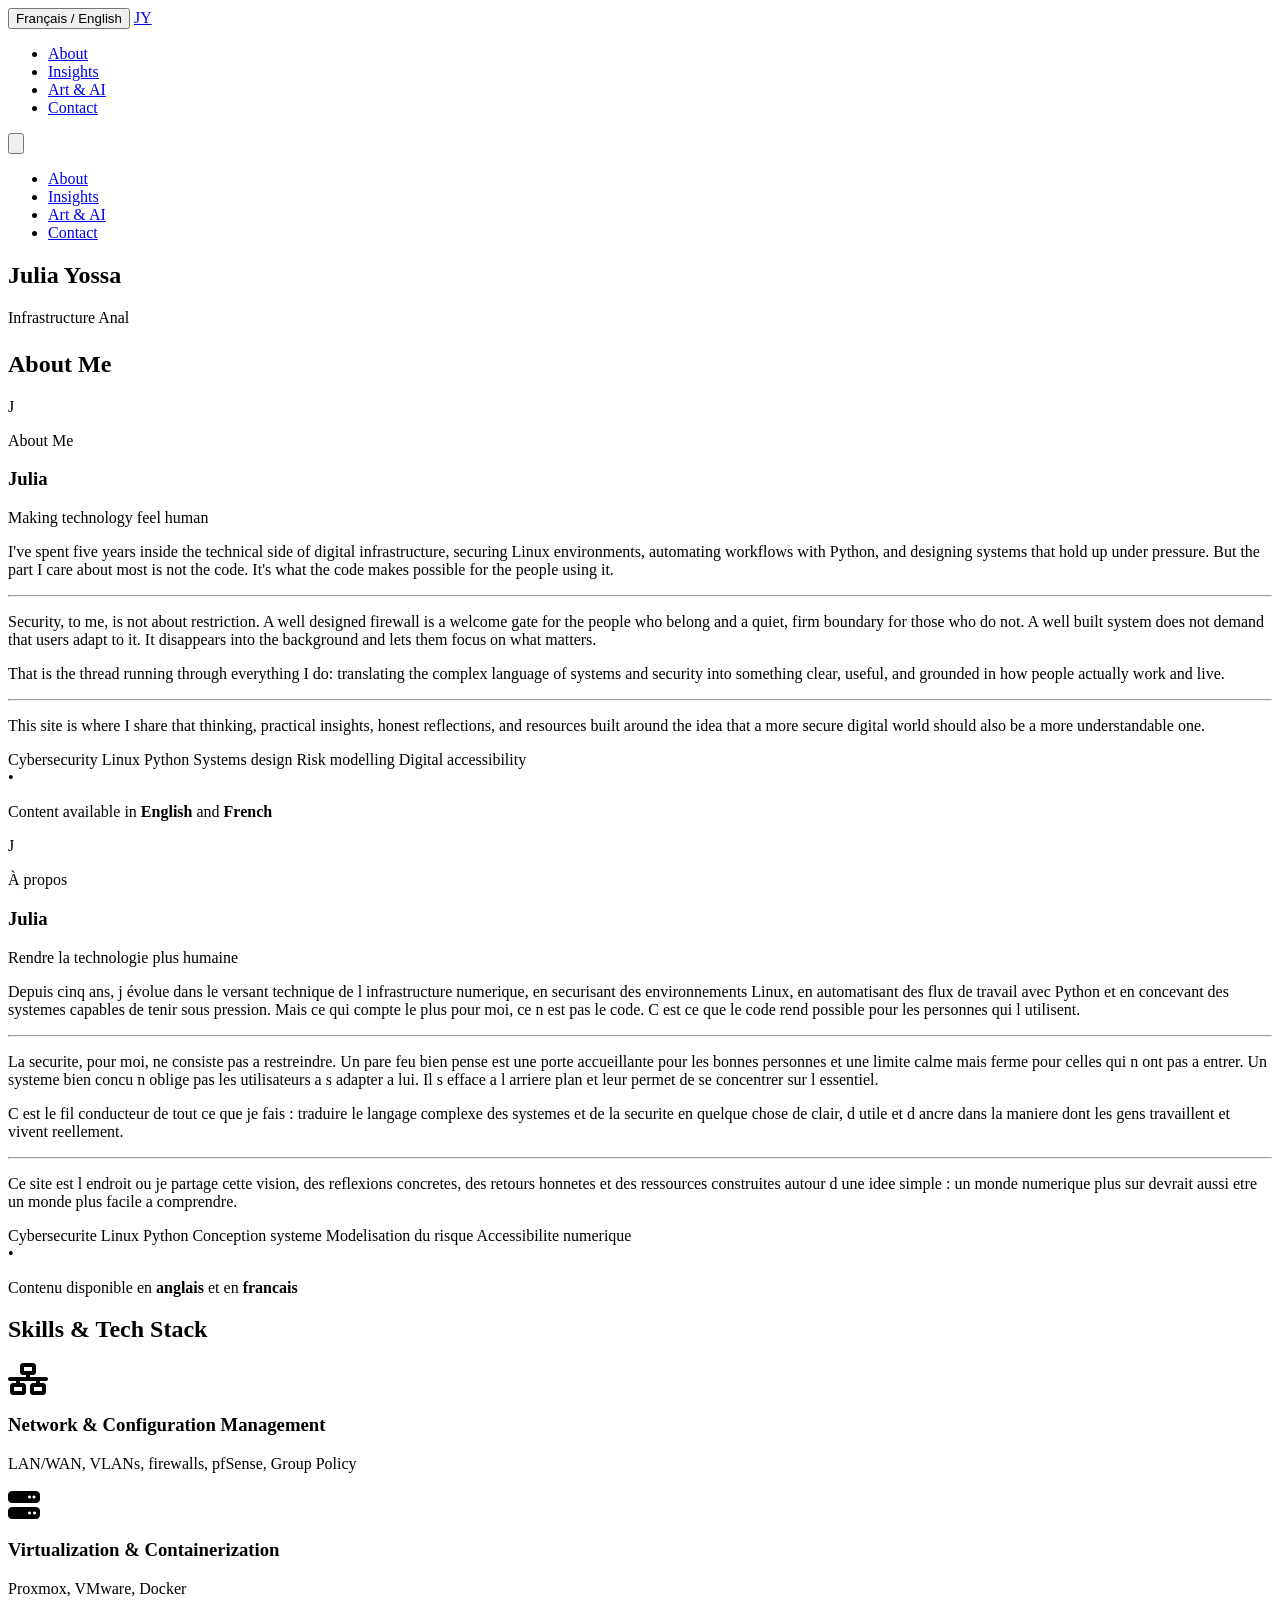
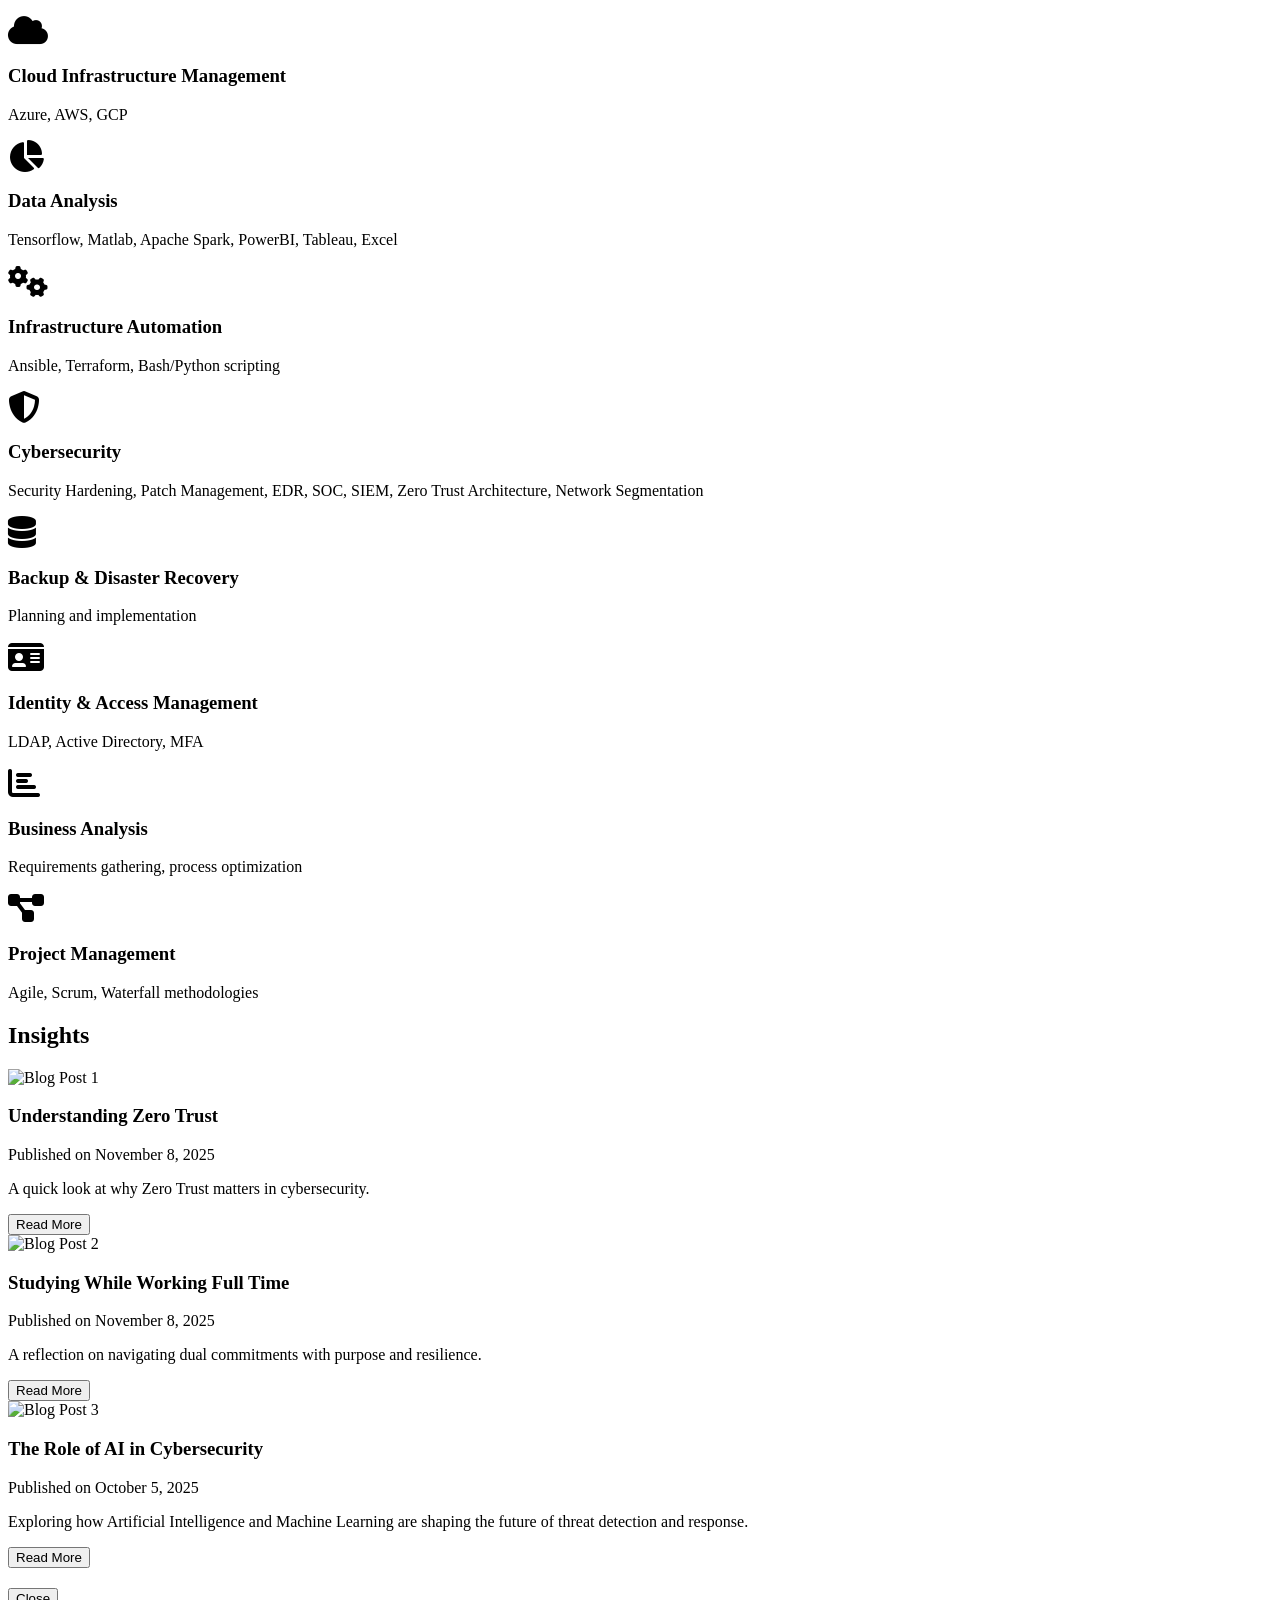
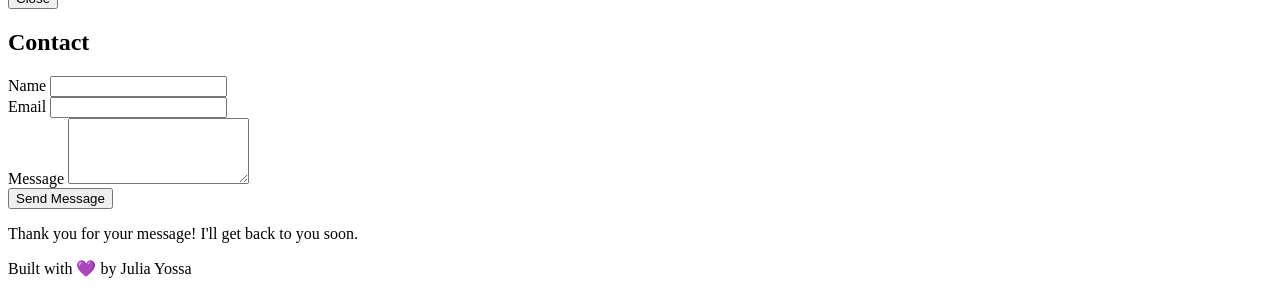
==== commit ba7ed199: "added an art -ai page I choose a social web innitiative , talking about arts and the input of ai in " ====
--- a/index.html
+++ b/index.html
@@ -22,6 +22,7 @@
                 <ul class="hidden md:flex space-x-8 ml-auto">
                     <li><a href="#about" class="hover:text-indigo-400 transition-colors" data-lang-en="About" data-lang-fr="À propos">About</a></li>
                     <li><a href="blog.html" class="hover:text-indigo-400 transition-colors" data-lang-en="Insights" data-lang-fr="Réflexions">Insights</a></li>
+                    <li><a href="art-ai.html" class="hover:text-indigo-400 transition-colors" data-lang-en="Art & AI" data-lang-fr="Art & IA">Art & AI</a></li>
                     <li><a href="#contact" class="hover:text-indigo-400 transition-colors" data-lang-en="Contact" data-lang-fr="Contact">Contact</a></li>
                 </ul>
 
@@ -41,6 +42,7 @@
             <ul class="px-2 pt-2 pb-3 space-y-1 sm:px-3">
                 <li><a href="#about" class="block py-2 px-3 text-base font-medium text-gray-300 rounded-md hover:text-white hover:bg-gray-700" data-lang-en="About" data-lang-fr="À propos">About</a></li>
                 <li><a href="blog.html" class="block py-2 px-3 text-base font-medium text-gray-300 rounded-md hover:text-white hover:bg-gray-700" data-lang-en="Insights" data-lang-fr="Réflexions">Insights</a></li>
+                <li><a href="art-ai.html" class="block py-2 px-3 text-base font-medium text-gray-300 rounded-md hover:text-white hover:bg-gray-700" data-lang-en="Art & AI" data-lang-fr="Art & IA">Art & AI</a></li>
                 <li><a href="#contact" class="block py-2 px-3 text-base font-medium text-gray-300 rounded-md hover:text-white hover:bg-gray-700" data-lang-en="Contact" data-lang-fr="Contact">Contact</a></li>
             </ul>
         </div>
--- a/style.css
+++ b/style.css
@@ -19,4 +19,11 @@
 /* Apply the blinking animation */
 .typing-cursor {
   animation: blink 0.75s step-end infinite;
-}+}
+.art-grid {
+  background:
+    radial-gradient(circle at top left, rgba(129, 140, 248, 0.28), transparent 42%),
+    radial-gradient(circle at bottom right, rgba(16, 185, 129, 0.24), transparent 38%),
+    linear-gradient(145deg, rgba(15, 23, 42, 0.95), rgba(17, 24, 39, 0.82));
+}
+
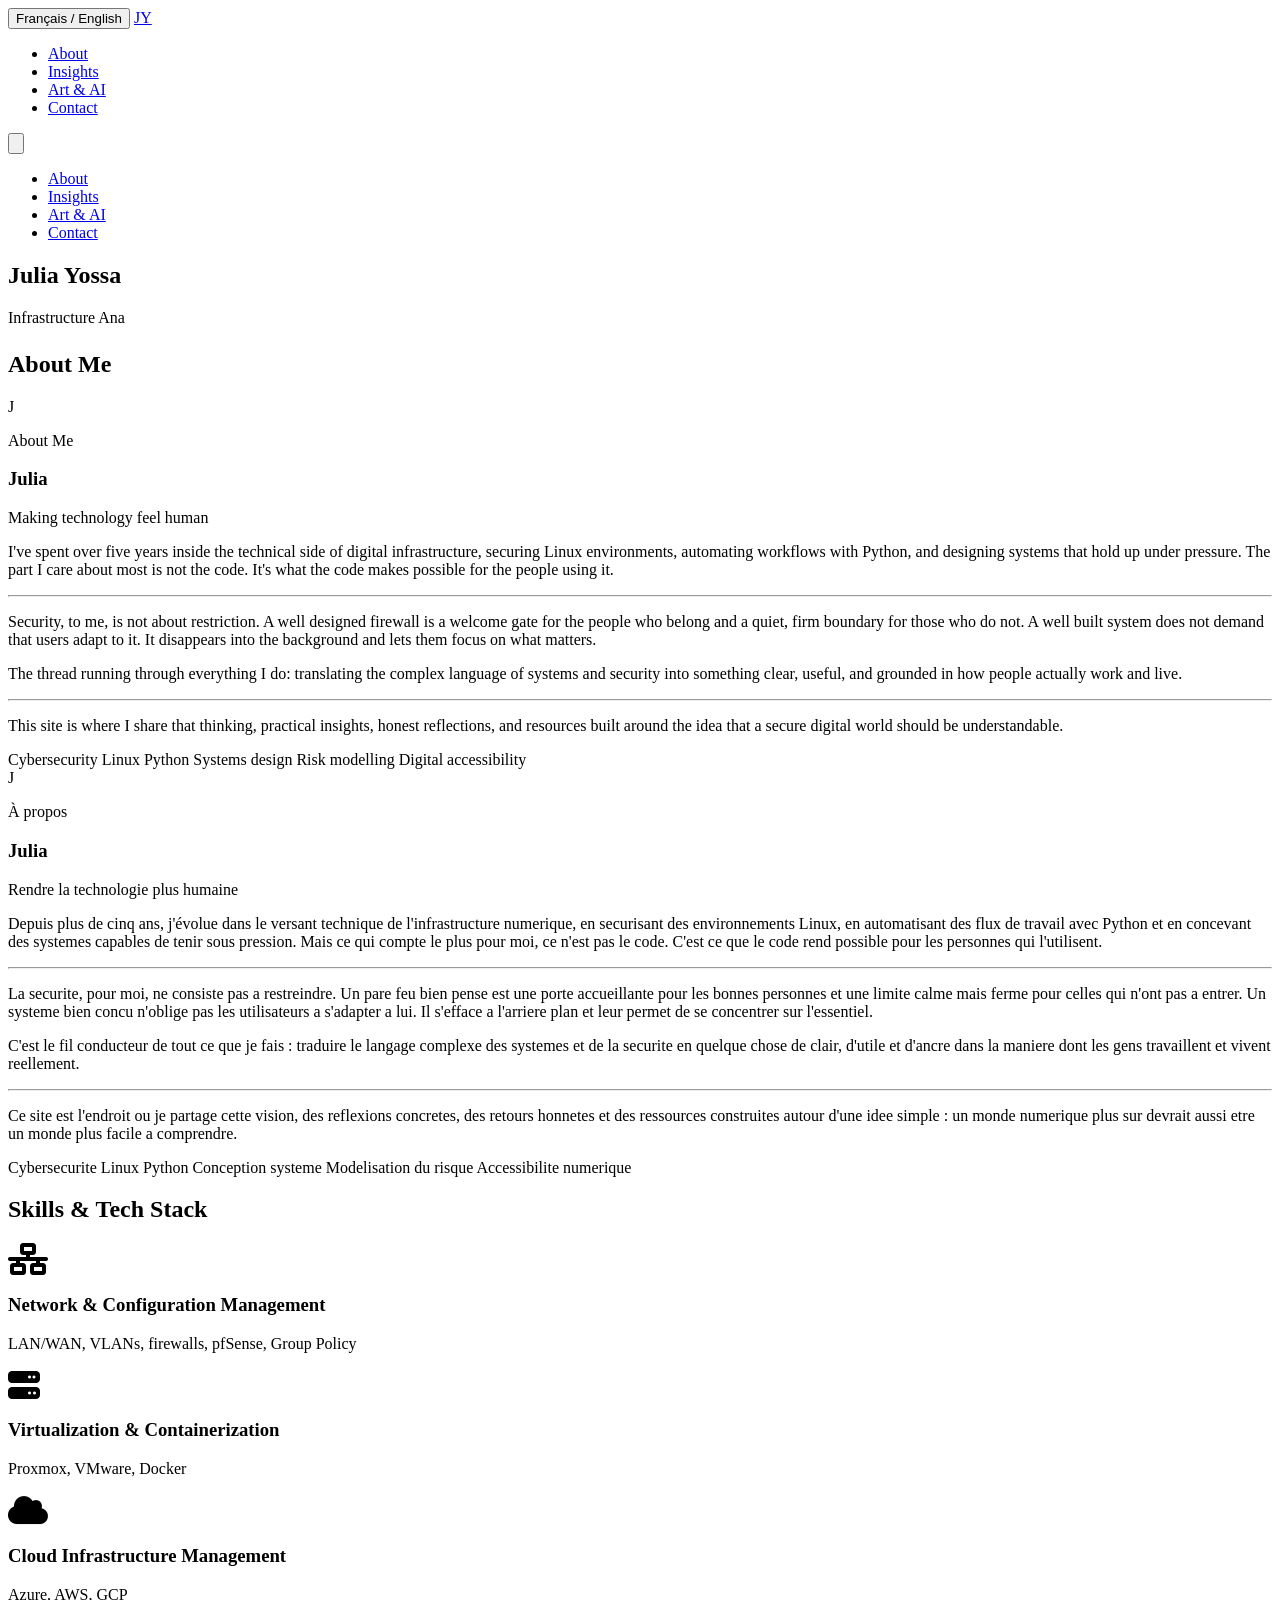
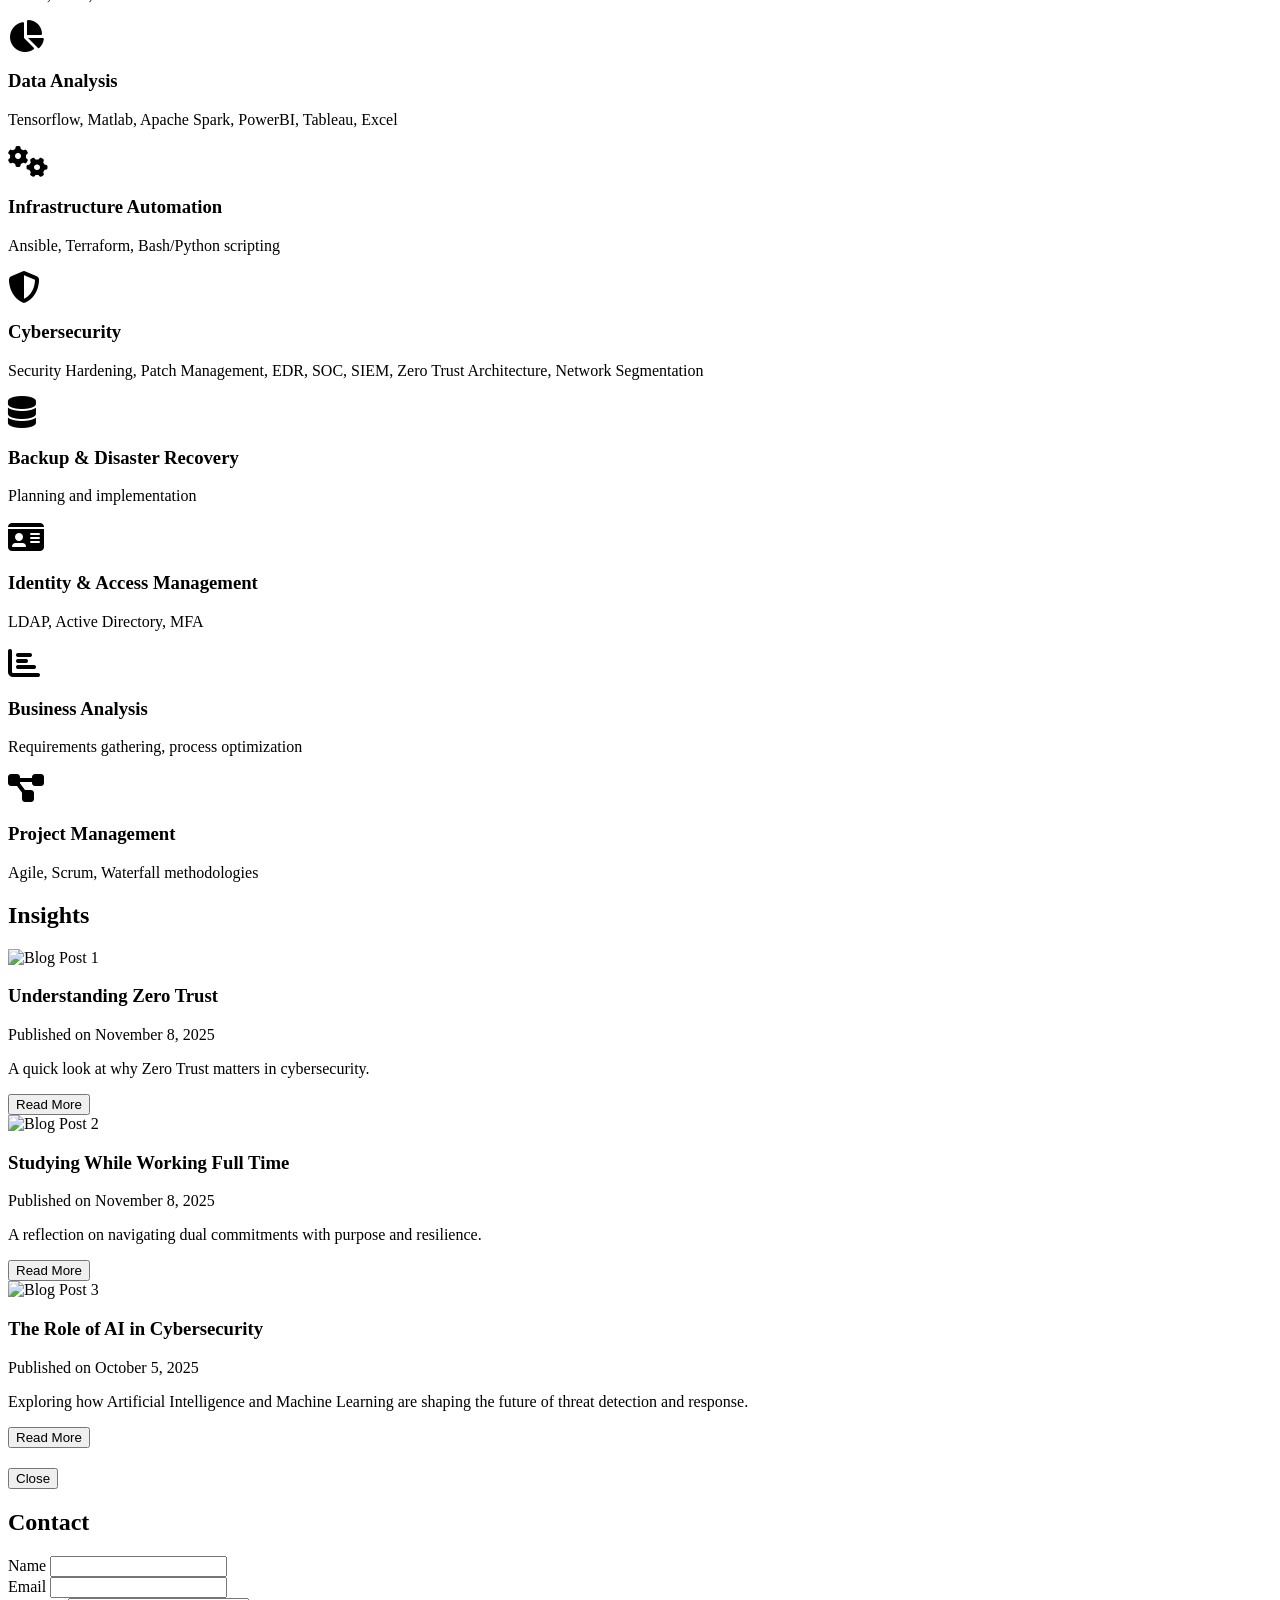
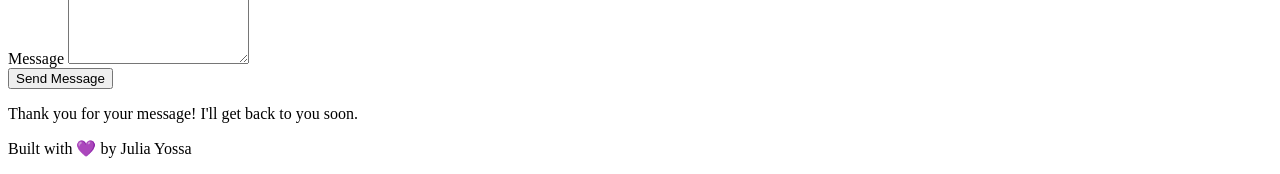
==== commit 362678d3: "added google analytic tags and fixed some french Broke my script js with apostrophes, trying again, " ====
--- a/index.html
+++ b/index.html
@@ -6,7 +6,16 @@
     <title>Julia Yossa | IT Professional</title>
     <script src="https://cdn.tailwindcss.com"></script>
     <link rel="stylesheet" href="style.css">
-    <link rel="stylesheet" href="https://cdnjs.cloudflare.com/ajax/libs/font-awesome/6.5.1/css/all.min.css" integrity="sha512-DTOQO9RWCH3ppGqcWaEA1BIZOC6xxalwEsw9c2QQeAIftl+Vegovlnee1c9QX4TctnWMn13TZye+giMm8e2LwA==" crossorigin="anonymous" referrerpolicy="no-referrer" />
+        <link rel="stylesheet" href="https://cdnjs.cloudflare.com/ajax/libs/font-awesome/6.5.1/css/all.min.css" integrity="sha512-DTOQO9RWCH3ppGqcWaEA1BIZOC6xxalwEsw9c2QQeAIftl+Vegovlnee1c9QX4TctnWMn13TZye+giMm8e2LwA==" crossorigin="anonymous" referrerpolicy="no-referrer" />
+        <!-- Google tag (gtag.js) -->
+        <script async src="https://www.googletagmanager.com/gtag/js?id=G-KWEQCJP536"></script>
+        <script>
+          window.dataLayer = window.dataLayer || [];
+          function gtag(){dataLayer.push(arguments);}
+          gtag('js', new Date());
+
+          gtag('config', 'G-KWEQCJP536');
+        </script>
 </head>
 <body class="bg-gray-900 text-white font-sans">
 
@@ -70,12 +79,12 @@
                             </div>
                         </div>
                         <p class="text-3xl font-serif italic text-gray-200">Making technology feel human</p>
-                        <p>I've spent five years inside the technical side of digital infrastructure, securing Linux environments, automating workflows with Python, and designing systems that hold up under pressure. But the part I care about most is not the code. It's what the code makes possible for the people using it.</p>
+                        <p>I've spent over five years inside the technical side of digital infrastructure, securing Linux environments, automating workflows with Python, and designing systems that hold up under pressure. The part I care about most is not the code. It's what the code makes possible for the people using it.</p>
                         <hr class="border-gray-800">
                         <p>Security, to me, is not about restriction. A well designed firewall is a welcome gate for the people who belong and a quiet, firm boundary for those who do not. A well built system does not demand that users adapt to it. It disappears into the background and lets them focus on what matters.</p>
-                        <p>That is the thread running through everything I do: translating the complex language of systems and security into something clear, useful, and grounded in how people actually work and live.</p>
-                        <hr class="border-gray-800">
-                        <p>This site is where I share that thinking, practical insights, honest reflections, and resources built around the idea that a more secure digital world should also be a more understandable one.</p>
+                        <p>The thread running through everything I do: translating the complex language of systems and security into something clear, useful, and grounded in how people actually work and live.</p>
+                        <hr class="border-gray-800">
+                        <p>This site is where I share that thinking, practical insights, honest reflections, and resources built around the idea that a secure digital world should be understandable.</p>
                         <div class="flex flex-wrap gap-3 text-sm text-gray-300">
                             <span class="px-4 py-2 rounded-xl border border-gray-800">Cybersecurity</span>
                             <span class="px-4 py-2 rounded-xl border border-gray-800">Linux</span>
@@ -84,10 +93,6 @@
                             <span class="px-4 py-2 rounded-xl border border-gray-800">Risk modelling</span>
                             <span class="px-4 py-2 rounded-xl border border-gray-800">Digital accessibility</span>
                         </div>
-                        <div class="rounded-xl bg-stone-100 text-stone-700 px-6 py-5 flex items-center gap-3">
-                            <span class="text-emerald-500 text-lg leading-none">•</span>
-                            <p>Content available in <strong>English</strong> and <strong>French</strong></p>
-                        </div>
                     </div>
 
                     <div id="about-fr" class="hidden text-lg text-gray-400 space-y-6 text-left">
@@ -99,12 +104,12 @@
                             </div>
                         </div>
                         <p class="text-3xl font-serif italic text-gray-200">Rendre la technologie plus humaine</p>
-                        <p>Depuis cinq ans, j évolue dans le versant technique de l infrastructure numerique, en securisant des environnements Linux, en automatisant des flux de travail avec Python et en concevant des systemes capables de tenir sous pression. Mais ce qui compte le plus pour moi, ce n est pas le code. C est ce que le code rend possible pour les personnes qui l utilisent.</p>
-                        <hr class="border-gray-800">
-                        <p>La securite, pour moi, ne consiste pas a restreindre. Un pare feu bien pense est une porte accueillante pour les bonnes personnes et une limite calme mais ferme pour celles qui n ont pas a entrer. Un systeme bien concu n oblige pas les utilisateurs a s adapter a lui. Il s efface a l arriere plan et leur permet de se concentrer sur l essentiel.</p>
-                        <p>C est le fil conducteur de tout ce que je fais : traduire le langage complexe des systemes et de la securite en quelque chose de clair, d utile et d ancre dans la maniere dont les gens travaillent et vivent reellement.</p>
-                        <hr class="border-gray-800">
-                        <p>Ce site est l endroit ou je partage cette vision, des reflexions concretes, des retours honnetes et des ressources construites autour d une idee simple : un monde numerique plus sur devrait aussi etre un monde plus facile a comprendre.</p>
+                        <p>Depuis plus de cinq ans, j'évolue dans le versant technique de l'infrastructure numerique, en securisant des environnements Linux, en automatisant des flux de travail avec Python et en concevant des systemes capables de tenir sous pression. Mais ce qui compte le plus pour moi, ce n'est pas le code. C'est ce que le code rend possible pour les personnes qui l'utilisent.</p>
+                        <hr class="border-gray-800">
+                        <p>La securite, pour moi, ne consiste pas a restreindre. Un pare feu bien pense est une porte accueillante pour les bonnes personnes et une limite calme mais ferme pour celles qui n'ont pas a entrer. Un systeme bien concu n'oblige pas les utilisateurs a s'adapter a lui. Il s'efface a l'arriere plan et leur permet de se concentrer sur l'essentiel.</p>
+                        <p>C'est le fil conducteur de tout ce que je fais : traduire le langage complexe des systemes et de la securite en quelque chose de clair, d'utile et d'ancre dans la maniere dont les gens travaillent et vivent reellement.</p>
+                        <hr class="border-gray-800">
+                        <p>Ce site est l'endroit ou je partage cette vision, des reflexions concretes, des retours honnetes et des ressources construites autour d'une idee simple : un monde numerique plus sur devrait aussi etre un monde plus facile a comprendre.</p>
                         <div class="flex flex-wrap gap-3 text-sm text-gray-300">
                             <span class="px-4 py-2 rounded-xl border border-gray-800">Cybersecurite</span>
                             <span class="px-4 py-2 rounded-xl border border-gray-800">Linux</span>
@@ -112,10 +117,6 @@
                             <span class="px-4 py-2 rounded-xl border border-gray-800">Conception systeme</span>
                             <span class="px-4 py-2 rounded-xl border border-gray-800">Modelisation du risque</span>
                             <span class="px-4 py-2 rounded-xl border border-gray-800">Accessibilite numerique</span>
-                        </div>
-                        <div class="rounded-xl bg-stone-100 text-stone-700 px-6 py-5 flex items-center gap-3">
-                            <span class="text-emerald-500 text-lg leading-none">•</span>
-                            <p>Contenu disponible en <strong>anglais</strong> et en <strong>francais</strong></p>
                         </div>
                     </div>
                 </div>
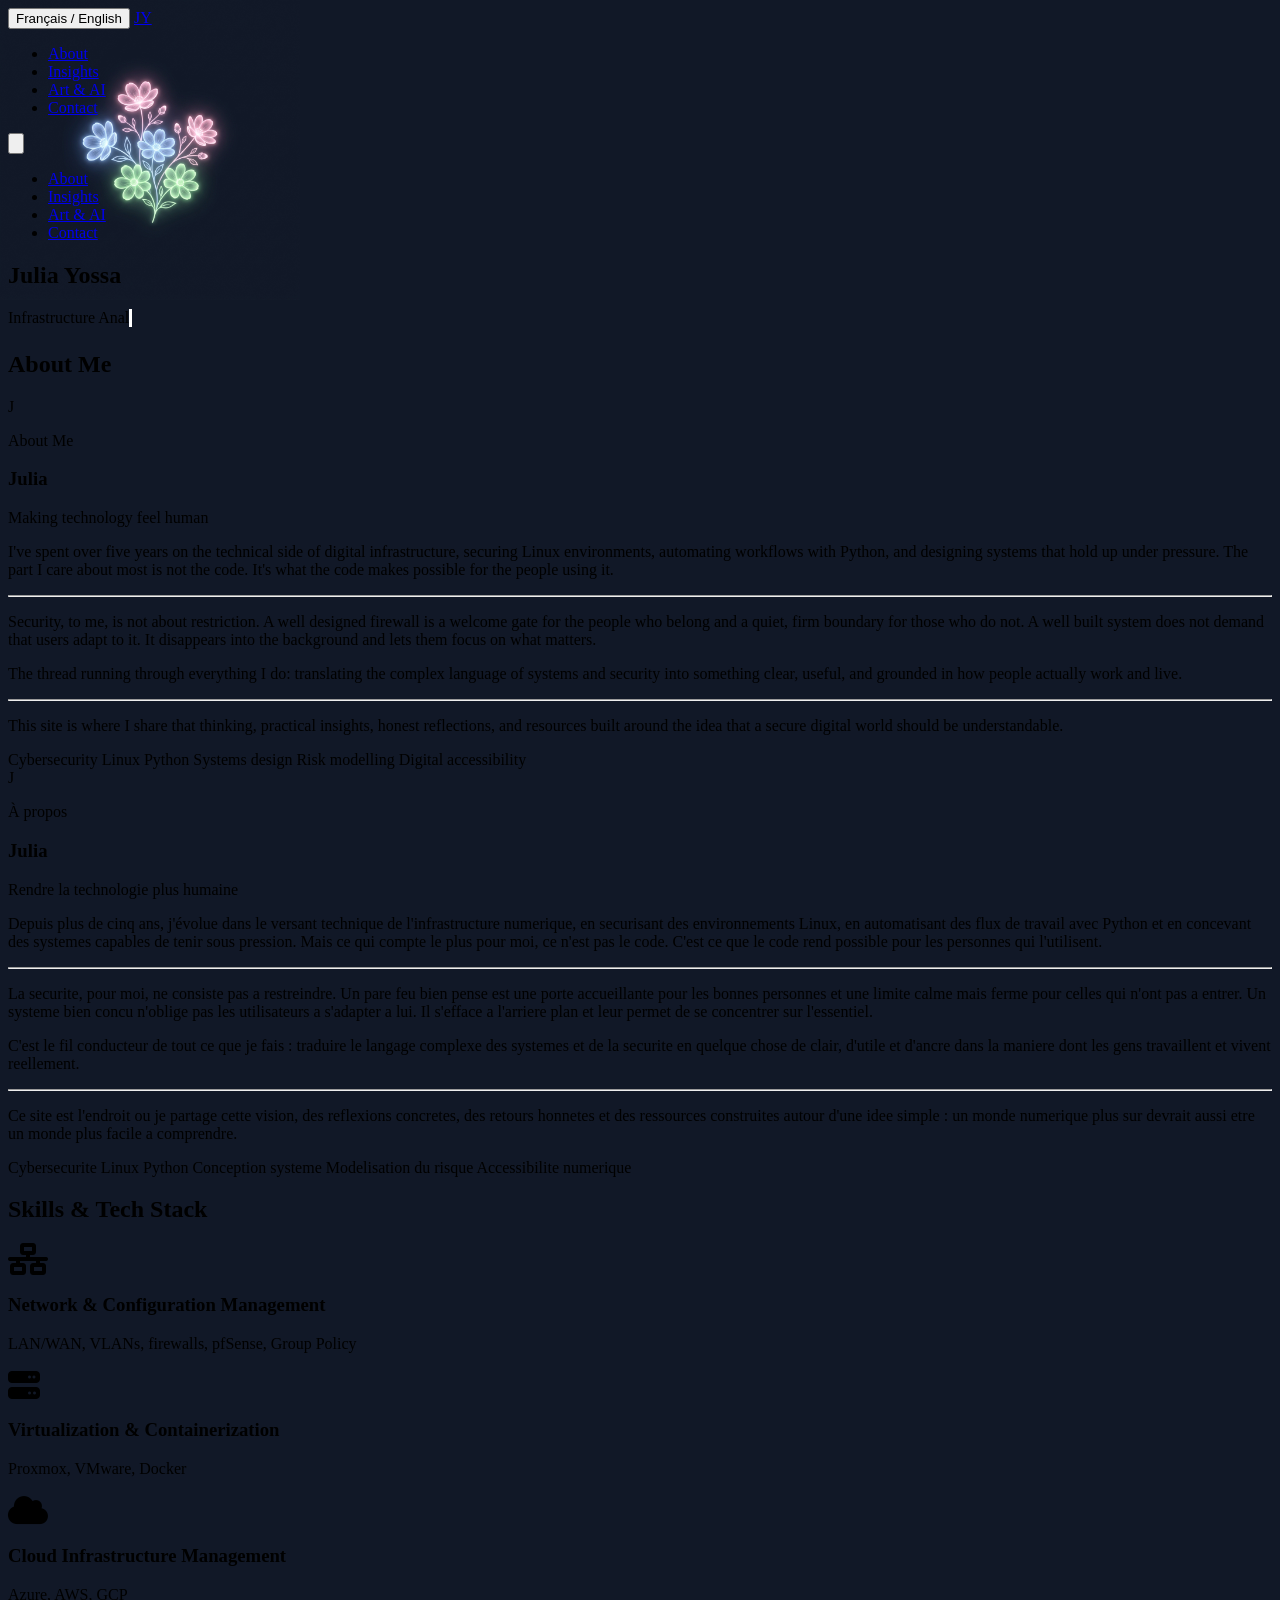
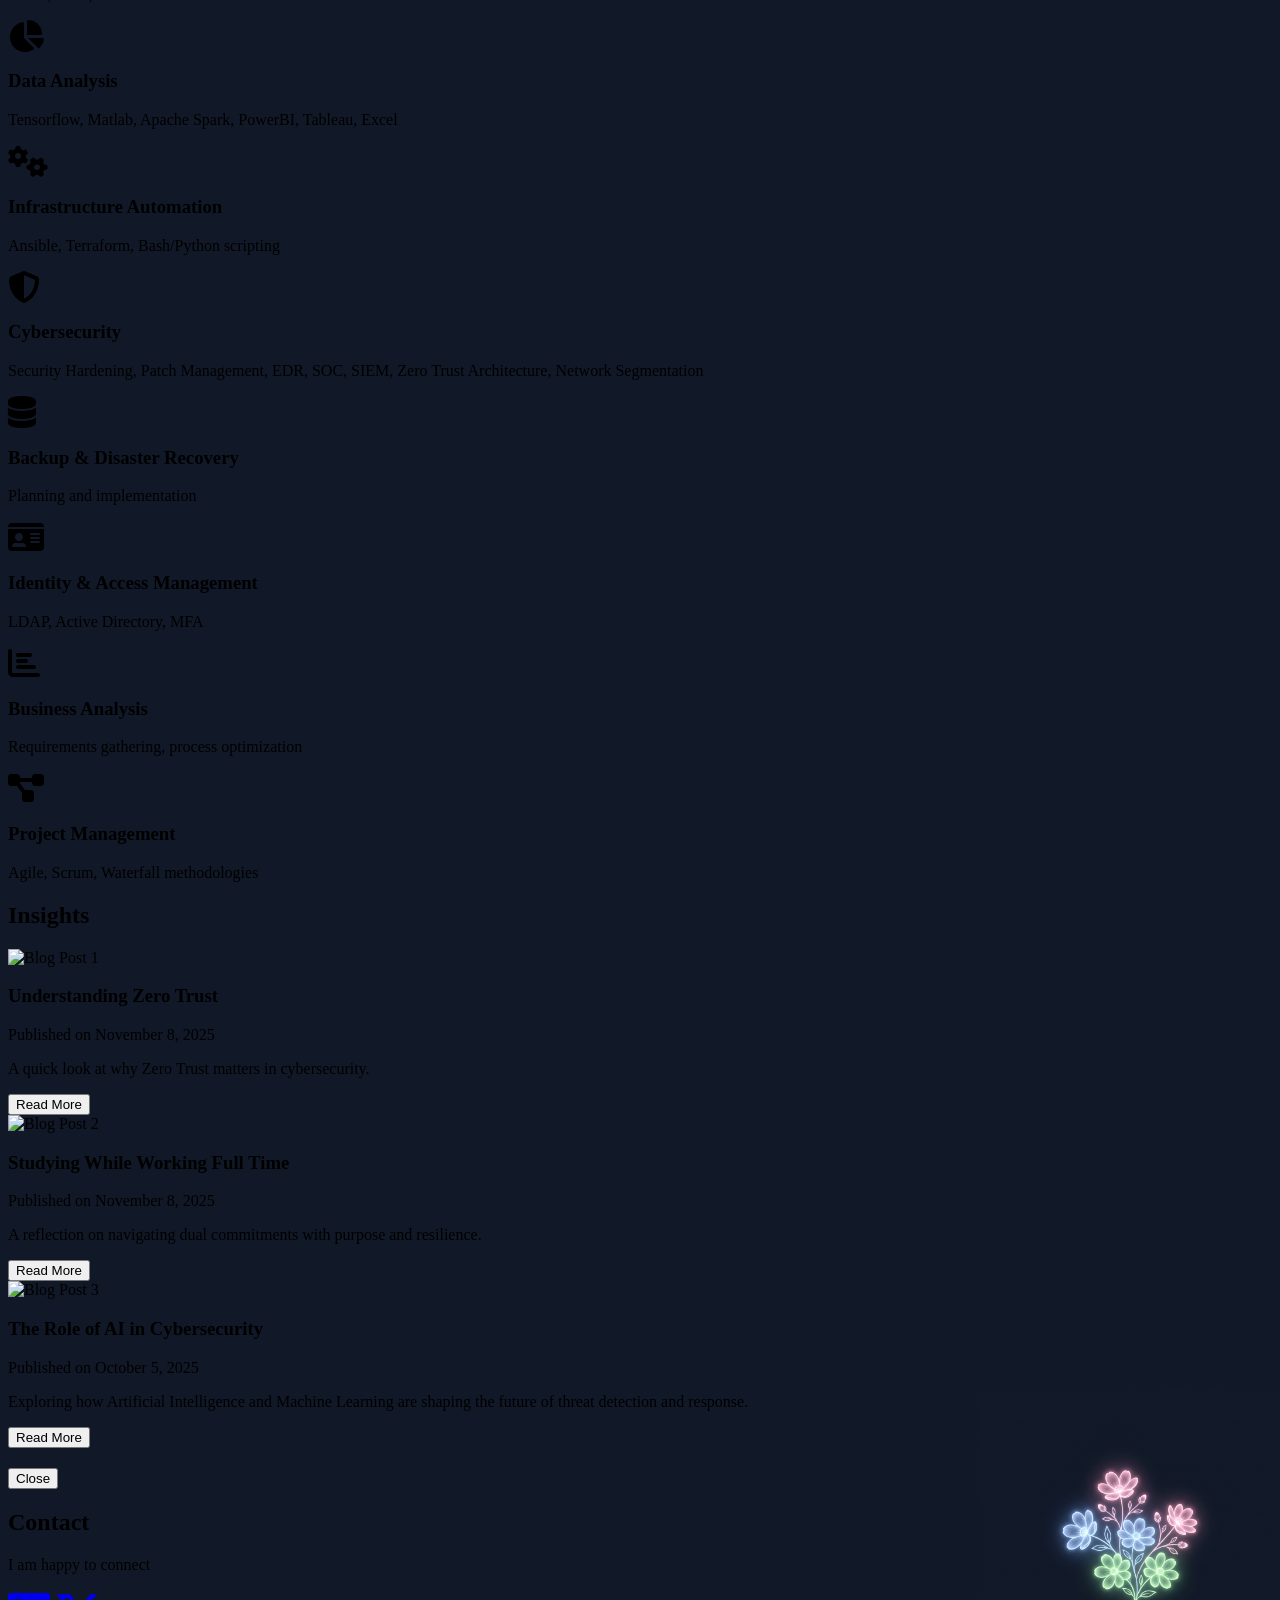
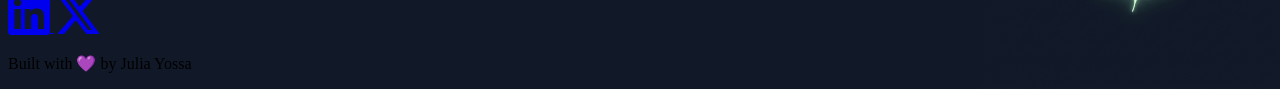
==== commit b4c9e97a: "change my contact form and tweak some phrases to my liking" ====
--- a/index.html
+++ b/index.html
@@ -1,45 +1,57 @@
 <!DOCTYPE html>
 <html lang="en" class="scroll-smooth">
+
 <head>
     <meta charset="UTF-8">
     <meta name="viewport" content="width=device-width, initial-scale=1.0">
     <title>Julia Yossa | IT Professional</title>
     <script src="https://cdn.tailwindcss.com"></script>
     <link rel="stylesheet" href="style.css">
-        <link rel="stylesheet" href="https://cdnjs.cloudflare.com/ajax/libs/font-awesome/6.5.1/css/all.min.css" integrity="sha512-DTOQO9RWCH3ppGqcWaEA1BIZOC6xxalwEsw9c2QQeAIftl+Vegovlnee1c9QX4TctnWMn13TZye+giMm8e2LwA==" crossorigin="anonymous" referrerpolicy="no-referrer" />
-        <!-- Google tag (gtag.js) -->
-        <script async src="https://www.googletagmanager.com/gtag/js?id=G-KWEQCJP536"></script>
-        <script>
-          window.dataLayer = window.dataLayer || [];
-          function gtag(){dataLayer.push(arguments);}
-          gtag('js', new Date());
-
-          gtag('config', 'G-KWEQCJP536');
-        </script>
+    <link rel="stylesheet" href="https://cdnjs.cloudflare.com/ajax/libs/font-awesome/6.5.1/css/all.min.css"
+        integrity="sha512-DTOQO9RWCH3ppGqcWaEA1BIZOC6xxalwEsw9c2QQeAIftl+Vegovlnee1c9QX4TctnWMn13TZye+giMm8e2LwA=="
+        crossorigin="anonymous" referrerpolicy="no-referrer" />
+    <!-- Google tag (gtag.js) -->
+    <script async src="https://www.googletagmanager.com/gtag/js?id=G-KWEQCJP536"></script>
+    <script>
+        window.dataLayer = window.dataLayer || [];
+        function gtag() { dataLayer.push(arguments); }
+        gtag('js', new Date());
+
+        gtag('config', 'G-KWEQCJP536');
+    </script>
 </head>
+
 <body class="bg-gray-900 text-white font-sans">
 
     <header class="bg-gray-900/70 backdrop-blur-lg fixed top-0 left-0 right-0 z-10">
         <div class="container mx-auto px-4">
             <nav class="flex items-center justify-between h-20" role="navigation" aria-label="Main">
-                <button id="lang-toggle" class="bg-gray-800 text-indigo-400 py-2 px-4 rounded-full text-sm font-semibold focus:outline-none" aria-label="Toggle language between English and French">
+                <button id="lang-toggle"
+                    class="bg-gray-800 text-indigo-400 py-2 px-4 rounded-full text-sm font-semibold focus:outline-none"
+                    aria-label="Toggle language between English and French">
                     Français / English
                 </button>
                 <a href="#home" class="text-2xl font-bold ml-4">JY</a>
-                
+
                 <!-- Desktop Menu -->
                 <ul class="hidden md:flex space-x-8 ml-auto">
-                    <li><a href="#about" class="hover:text-indigo-400 transition-colors" data-lang-en="About" data-lang-fr="À propos">About</a></li>
-                    <li><a href="blog.html" class="hover:text-indigo-400 transition-colors" data-lang-en="Insights" data-lang-fr="Réflexions">Insights</a></li>
-                    <li><a href="art-ai.html" class="hover:text-indigo-400 transition-colors" data-lang-en="Art & AI" data-lang-fr="Art & IA">Art & AI</a></li>
-                    <li><a href="#contact" class="hover:text-indigo-400 transition-colors" data-lang-en="Contact" data-lang-fr="Contact">Contact</a></li>
+                    <li><a href="#about" class="hover:text-indigo-400 transition-colors" data-lang-en="About"
+                            data-lang-fr="À propos">About</a></li>
+                    <li><a href="blog.html" class="hover:text-indigo-400 transition-colors" data-lang-en="Insights"
+                            data-lang-fr="Réflexions">Insights</a></li>
+                    <li><a href="art-ai.html" class="hover:text-indigo-400 transition-colors" data-lang-en="Art & AI"
+                            data-lang-fr="Art & IA">Art & AI</a></li>
+                    <li><a href="#contact" class="hover:text-indigo-400 transition-colors" data-lang-en="Contact"
+                            data-lang-fr="Contact">Contact</a></li>
                 </ul>
 
                 <!-- Mobile Menu Button -->
                 <div class="md:hidden ml-auto">
                     <button id="mobile-menu-button" class="text-white focus:outline-none" aria-label="Open main menu">
-                        <svg class="w-6 h-6" fill="none" stroke="currentColor" viewBox="0 0 24 24" xmlns="http://www.w3.org/2000/svg">
-                            <path stroke-linecap="round" stroke-linejoin="round" stroke-width="2" d="M4 6h16M4 12h16m-4 6h16"></path>
+                        <svg class="w-6 h-6" fill="none" stroke="currentColor" viewBox="0 0 24 24"
+                            xmlns="http://www.w3.org/2000/svg">
+                            <path stroke-linecap="round" stroke-linejoin="round" stroke-width="2"
+                                d="M4 6h16M4 12h16m-4 6h16"></path>
                         </svg>
                     </button>
                 </div>
@@ -49,10 +61,18 @@
         <!-- Mobile Menu -->
         <div id="mobile-menu" class="hidden md:hidden">
             <ul class="px-2 pt-2 pb-3 space-y-1 sm:px-3">
-                <li><a href="#about" class="block py-2 px-3 text-base font-medium text-gray-300 rounded-md hover:text-white hover:bg-gray-700" data-lang-en="About" data-lang-fr="À propos">About</a></li>
-                <li><a href="blog.html" class="block py-2 px-3 text-base font-medium text-gray-300 rounded-md hover:text-white hover:bg-gray-700" data-lang-en="Insights" data-lang-fr="Réflexions">Insights</a></li>
-                <li><a href="art-ai.html" class="block py-2 px-3 text-base font-medium text-gray-300 rounded-md hover:text-white hover:bg-gray-700" data-lang-en="Art & AI" data-lang-fr="Art & IA">Art & AI</a></li>
-                <li><a href="#contact" class="block py-2 px-3 text-base font-medium text-gray-300 rounded-md hover:text-white hover:bg-gray-700" data-lang-en="Contact" data-lang-fr="Contact">Contact</a></li>
+                <li><a href="#about"
+                        class="block py-2 px-3 text-base font-medium text-gray-300 rounded-md hover:text-white hover:bg-gray-700"
+                        data-lang-en="About" data-lang-fr="À propos">About</a></li>
+                <li><a href="blog.html"
+                        class="block py-2 px-3 text-base font-medium text-gray-300 rounded-md hover:text-white hover:bg-gray-700"
+                        data-lang-en="Insights" data-lang-fr="Réflexions">Insights</a></li>
+                <li><a href="art-ai.html"
+                        class="block py-2 px-3 text-base font-medium text-gray-300 rounded-md hover:text-white hover:bg-gray-700"
+                        data-lang-en="Art & AI" data-lang-fr="Art & IA">Art & AI</a></li>
+                <li><a href="#contact"
+                        class="block py-2 px-3 text-base font-medium text-gray-300 rounded-md hover:text-white hover:bg-gray-700"
+                        data-lang-en="Contact" data-lang-fr="Contact">Contact</a></li>
             </ul>
         </div>
     </header>
@@ -61,30 +81,44 @@
         <section id="home" class="h-screen flex items-center justify-center text-center">
             <div>
                 <h1 class="text-5xl md:text-7xl font-bold mb-4">Julia Yossa</h1>
-                <p class="text-xl md:text-2xl text-indigo-400" data-lang-en="IT Professional" data-lang-fr="Professionnelle en TI" data-no-translate="true"><span id="typing-text">IT Professional</span></p>
+                <p class="text-xl md:text-2xl text-indigo-400" data-lang-en="IT Professional"
+                    data-lang-fr="Professionnelle en TI" data-no-translate="true"><span id="typing-text">IT
+                        Professional</span></p>
             </div>
         </section>
 
         <section id="about" class="py-20">
             <div class="container mx-auto px-4">
                 <div class="max-w-3xl mx-auto text-center">
-                    <h2 class="text-4xl font-bold mb-6" data-lang-en="About Me" data-lang-fr="À Propos de Moi">About Me</h2>
-                    
+                    <h2 class="text-4xl font-bold mb-6" data-lang-en="About Me" data-lang-fr="À Propos de Moi">About Me
+                    </h2>
+
                     <div id="about-en" class="text-lg text-gray-400 space-y-6 text-left">
                         <div class="flex items-center gap-4">
-                            <div class="w-12 h-12 rounded-full bg-lime-50 text-lime-900 font-semibold flex items-center justify-center">J</div>
+                            <div
+                                class="w-12 h-12 rounded-full bg-lime-50 text-lime-900 font-semibold flex items-center justify-center">
+                                J</div>
                             <div>
                                 <p class="text-xs uppercase tracking-[0.3em] text-gray-500">About Me</p>
                                 <h3 class="text-3xl font-semibold text-white">Julia</h3>
                             </div>
                         </div>
                         <p class="text-3xl font-serif italic text-gray-200">Making technology feel human</p>
-                        <p>I've spent over five years inside the technical side of digital infrastructure, securing Linux environments, automating workflows with Python, and designing systems that hold up under pressure. The part I care about most is not the code. It's what the code makes possible for the people using it.</p>
+                        <p>I've spent over five years on the technical side of digital infrastructure, securing Linux
+                            environments, automating workflows with Python, and designing systems that hold up under
+                            pressure. The part I care about most is not the code. It's what the code makes possible for
+                            the people using it.</p>
                         <hr class="border-gray-800">
-                        <p>Security, to me, is not about restriction. A well designed firewall is a welcome gate for the people who belong and a quiet, firm boundary for those who do not. A well built system does not demand that users adapt to it. It disappears into the background and lets them focus on what matters.</p>
-                        <p>The thread running through everything I do: translating the complex language of systems and security into something clear, useful, and grounded in how people actually work and live.</p>
+                        <p>Security, to me, is not about restriction. A well designed firewall is a welcome gate for the
+                            people who belong and a quiet, firm boundary for those who do not. A well built system does
+                            not demand that users adapt to it. It disappears into the background and lets them focus on
+                            what matters.</p>
+                        <p>The thread running through everything I do: translating the complex language of systems and
+                            security into something clear, useful, and grounded in how people actually work and live.
+                        </p>
                         <hr class="border-gray-800">
-                        <p>This site is where I share that thinking, practical insights, honest reflections, and resources built around the idea that a secure digital world should be understandable.</p>
+                        <p>This site is where I share that thinking, practical insights, honest reflections, and
+                            resources built around the idea that a secure digital world should be understandable.</p>
                         <div class="flex flex-wrap gap-3 text-sm text-gray-300">
                             <span class="px-4 py-2 rounded-xl border border-gray-800">Cybersecurity</span>
                             <span class="px-4 py-2 rounded-xl border border-gray-800">Linux</span>
@@ -97,19 +131,32 @@
 
                     <div id="about-fr" class="hidden text-lg text-gray-400 space-y-6 text-left">
                         <div class="flex items-center gap-4">
-                            <div class="w-12 h-12 rounded-full bg-lime-50 text-lime-900 font-semibold flex items-center justify-center">J</div>
+                            <div
+                                class="w-12 h-12 rounded-full bg-lime-50 text-lime-900 font-semibold flex items-center justify-center">
+                                J</div>
                             <div>
                                 <p class="text-xs uppercase tracking-[0.3em] text-gray-500">À propos</p>
                                 <h3 class="text-3xl font-semibold text-white">Julia</h3>
                             </div>
                         </div>
                         <p class="text-3xl font-serif italic text-gray-200">Rendre la technologie plus humaine</p>
-                        <p>Depuis plus de cinq ans, j'évolue dans le versant technique de l'infrastructure numerique, en securisant des environnements Linux, en automatisant des flux de travail avec Python et en concevant des systemes capables de tenir sous pression. Mais ce qui compte le plus pour moi, ce n'est pas le code. C'est ce que le code rend possible pour les personnes qui l'utilisent.</p>
+                        <p>Depuis plus de cinq ans, j'évolue dans le versant technique de l'infrastructure numerique, en
+                            securisant des environnements Linux, en automatisant des flux de travail avec Python et en
+                            concevant des systemes capables de tenir sous pression. Mais ce qui compte le plus pour moi,
+                            ce n'est pas le code. C'est ce que le code rend possible pour les personnes qui l'utilisent.
+                        </p>
                         <hr class="border-gray-800">
-                        <p>La securite, pour moi, ne consiste pas a restreindre. Un pare feu bien pense est une porte accueillante pour les bonnes personnes et une limite calme mais ferme pour celles qui n'ont pas a entrer. Un systeme bien concu n'oblige pas les utilisateurs a s'adapter a lui. Il s'efface a l'arriere plan et leur permet de se concentrer sur l'essentiel.</p>
-                        <p>C'est le fil conducteur de tout ce que je fais : traduire le langage complexe des systemes et de la securite en quelque chose de clair, d'utile et d'ancre dans la maniere dont les gens travaillent et vivent reellement.</p>
+                        <p>La securite, pour moi, ne consiste pas a restreindre. Un pare feu bien pense est une porte
+                            accueillante pour les bonnes personnes et une limite calme mais ferme pour celles qui n'ont
+                            pas a entrer. Un systeme bien concu n'oblige pas les utilisateurs a s'adapter a lui. Il
+                            s'efface a l'arriere plan et leur permet de se concentrer sur l'essentiel.</p>
+                        <p>C'est le fil conducteur de tout ce que je fais : traduire le langage complexe des systemes et
+                            de la securite en quelque chose de clair, d'utile et d'ancre dans la maniere dont les gens
+                            travaillent et vivent reellement.</p>
                         <hr class="border-gray-800">
-                        <p>Ce site est l'endroit ou je partage cette vision, des reflexions concretes, des retours honnetes et des ressources construites autour d'une idee simple : un monde numerique plus sur devrait aussi etre un monde plus facile a comprendre.</p>
+                        <p>Ce site est l'endroit ou je partage cette vision, des reflexions concretes, des retours
+                            honnetes et des ressources construites autour d'une idee simple : un monde numerique plus
+                            sur devrait aussi etre un monde plus facile a comprendre.</p>
                         <div class="flex flex-wrap gap-3 text-sm text-gray-300">
                             <span class="px-4 py-2 rounded-xl border border-gray-800">Cybersecurite</span>
                             <span class="px-4 py-2 rounded-xl border border-gray-800">Linux</span>
@@ -125,58 +172,88 @@
 
         <section id="skills" class="py-20 bg-gray-800">
             <div class="container mx-auto px-4">
-                <h2 class="text-4xl font-bold text-center mb-12" data-lang-en="Skills & Tech Stack" data-lang-fr="Compétences & Technologies">Skills & Tech Stack</h2>
+                <h2 class="text-4xl font-bold text-center mb-12" data-lang-en="Skills & Tech Stack"
+                    data-lang-fr="Compétences & Technologies">Skills & Tech Stack</h2>
                 <div class="grid grid-cols-1 sm:grid-cols-2 md:grid-cols-3 lg:grid-cols-5 gap-6 max-w-6xl mx-auto">
-                    
+
                     <div class="flex flex-col items-center text-center p-4 bg-gray-900 rounded-lg shadow-lg">
                         <i class="fas fa-network-wired fa-2x text-indigo-400 mb-3"></i>
-                        <h3 class="text-lg font-bold mb-2" data-lang-en="Network & Configuration Management" data-lang-fr="Gestion Réseau & Configuration">Network & Configuration Management</h3>
-                        <p class="text-xs text-gray-400" data-lang-en="LAN/WAN, VLANs, firewalls, pfSense, Group Policy" data-lang-fr="LAN/WAN, VLANs, pare-feu, pfSense, Group Policy">LAN/WAN, VLANs, firewalls, pfSense, Group Policy</p>
+                        <h3 class="text-lg font-bold mb-2" data-lang-en="Network & Configuration Management"
+                            data-lang-fr="Gestion Réseau & Configuration">Network & Configuration Management</h3>
+                        <p class="text-xs text-gray-400" data-lang-en="LAN/WAN, VLANs, firewalls, pfSense, Group Policy"
+                            data-lang-fr="LAN/WAN, VLANs, pare-feu, pfSense, Group Policy">LAN/WAN, VLANs, firewalls,
+                            pfSense, Group Policy</p>
                     </div>
                     <div class="flex flex-col items-center text-center p-4 bg-gray-900 rounded-lg shadow-lg">
                         <i class="fas fa-server fa-2x text-indigo-400 mb-3"></i>
-                        <h3 class="text-lg font-bold mb-2" data-lang-en="Virtualization & Containerization" data-lang-fr="Virtualisation & Conteneurisation">Virtualization & Containerization</h3>
-                        <p class="text-xs text-gray-400" data-lang-en="Proxmox, VMware, Docker" data-lang-fr="Proxmox, VMware, Docker">Proxmox, VMware, Docker</p>
+                        <h3 class="text-lg font-bold mb-2" data-lang-en="Virtualization & Containerization"
+                            data-lang-fr="Virtualisation & Conteneurisation">Virtualization & Containerization</h3>
+                        <p class="text-xs text-gray-400" data-lang-en="Proxmox, VMware, Docker"
+                            data-lang-fr="Proxmox, VMware, Docker">Proxmox, VMware, Docker</p>
                     </div>
                     <div class="flex flex-col items-center text-center p-4 bg-gray-900 rounded-lg shadow-lg">
                         <i class="fas fa-cloud fa-2x text-indigo-400 mb-3"></i>
-                        <h3 class="text-lg font-bold mb-2" data-lang-en="Cloud Infrastructure Management" data-lang-fr="Gestion d'Infrastructure Cloud">Cloud Infrastructure Management</h3>
-                        <p class="text-xs text-gray-400" data-lang-en="Azure, AWS, GCP" data-lang-fr="Azure, AWS, GCP">Azure, AWS, GCP</p>
+                        <h3 class="text-lg font-bold mb-2" data-lang-en="Cloud Infrastructure Management"
+                            data-lang-fr="Gestion d'Infrastructure Cloud">Cloud Infrastructure Management</h3>
+                        <p class="text-xs text-gray-400" data-lang-en="Azure, AWS, GCP" data-lang-fr="Azure, AWS, GCP">
+                            Azure, AWS, GCP</p>
                     </div>
                     <div class="flex flex-col items-center text-center p-4 bg-gray-900 rounded-lg shadow-lg">
                         <i class="fas fa-chart-pie fa-2x text-indigo-400 mb-3"></i>
-                        <h3 class="text-lg font-bold mb-2" data-lang-en="Data Analysis" data-lang-fr="Analyse de Données">Data Analysis</h3>
-                        <p class="text-xs text-gray-400" data-lang-en="Tensorflow, Matlab, Apache Spark, PowerBI, Tableau, Excel" data-lang-fr="Tensorflow, Matlab, Apache Spark, PowerBI, Tableau, Excel">Tensorflow, Matlab, Apache Spark, PowerBI, Tableau, Excel</p>
+                        <h3 class="text-lg font-bold mb-2" data-lang-en="Data Analysis"
+                            data-lang-fr="Analyse de Données">Data Analysis</h3>
+                        <p class="text-xs text-gray-400"
+                            data-lang-en="Tensorflow, Matlab, Apache Spark, PowerBI, Tableau, Excel"
+                            data-lang-fr="Tensorflow, Matlab, Apache Spark, PowerBI, Tableau, Excel">Tensorflow, Matlab,
+                            Apache Spark, PowerBI, Tableau, Excel</p>
                     </div>
                     <div class="flex flex-col items-center text-center p-4 bg-gray-900 rounded-lg shadow-lg">
                         <i class="fas fa-cogs fa-2x text-indigo-400 mb-3"></i>
-                        <h3 class="text-lg font-bold mb-2" data-lang-en="Infrastructure Automation" data-lang-fr="Automatisation d'Infrastructure">Infrastructure Automation</h3>
-                        <p class="text-xs text-gray-400" data-lang-en="Ansible, Terraform, Bash/Python scripting" data-lang-fr="Ansible, Terraform, Scripting Bash/Python">Ansible, Terraform, Bash/Python scripting</p>
+                        <h3 class="text-lg font-bold mb-2" data-lang-en="Infrastructure Automation"
+                            data-lang-fr="Automatisation d'Infrastructure">Infrastructure Automation</h3>
+                        <p class="text-xs text-gray-400" data-lang-en="Ansible, Terraform, Bash/Python scripting"
+                            data-lang-fr="Ansible, Terraform, Scripting Bash/Python">Ansible, Terraform, Bash/Python
+                            scripting</p>
                     </div>
                     <div class="flex flex-col items-center text-center p-4 bg-gray-900 rounded-lg shadow-lg">
                         <i class="fas fa-shield-alt fa-2x text-indigo-400 mb-3"></i>
-                        <h3 class="text-lg font-bold mb-2" data-lang-en="Cybersecurity" data-lang-fr="Cybersécurité">Cybersecurity</h3>
-                        <p class="text-xs text-gray-400" data-lang-en="Security Hardening, Patch Management, EDR, SOC, SIEM, Zero Trust Architecture, Network Segmentation" data-lang-fr="Durcissement de la Sécurité, Gestion des Correctifs, EDR, SOC, SIEM, Architecture Zero Trust, Segmentation Réseau">Security Hardening, Patch Management, EDR, SOC, SIEM, Zero Trust Architecture, Network Segmentation</p>
+                        <h3 class="text-lg font-bold mb-2" data-lang-en="Cybersecurity" data-lang-fr="Cybersécurité">
+                            Cybersecurity</h3>
+                        <p class="text-xs text-gray-400"
+                            data-lang-en="Security Hardening, Patch Management, EDR, SOC, SIEM, Zero Trust Architecture, Network Segmentation"
+                            data-lang-fr="Durcissement de la Sécurité, Gestion des Correctifs, EDR, SOC, SIEM, Architecture Zero Trust, Segmentation Réseau">
+                            Security Hardening, Patch Management, EDR, SOC, SIEM, Zero Trust Architecture, Network
+                            Segmentation</p>
                     </div>
                     <div class="flex flex-col items-center text-center p-4 bg-gray-900 rounded-lg shadow-lg">
                         <i class="fas fa-database fa-2x text-indigo-400 mb-3"></i>
-                        <h3 class="text-lg font-bold mb-2" data-lang-en="Backup & Disaster Recovery" data-lang-fr="Sauvegarde & Reprise après Sinistre">Backup & Disaster Recovery</h3>
-                        <p class="text-xs text-gray-400" data-lang-en="Planning and implementation" data-lang-fr="Planification et mise en œuvre">Planning and implementation</p>
+                        <h3 class="text-lg font-bold mb-2" data-lang-en="Backup & Disaster Recovery"
+                            data-lang-fr="Sauvegarde & Reprise après Sinistre">Backup & Disaster Recovery</h3>
+                        <p class="text-xs text-gray-400" data-lang-en="Planning and implementation"
+                            data-lang-fr="Planification et mise en œuvre">Planning and implementation</p>
                     </div>
                     <div class="flex flex-col items-center text-center p-4 bg-gray-900 rounded-lg shadow-lg">
                         <i class="fas fa-id-card fa-2x text-indigo-400 mb-3"></i>
-                        <h3 class="text-lg font-bold mb-2" data-lang-en="Identity & Access Management" data-lang-fr="Gestion des Identités et des Accès">Identity & Access Management</h3>
-                        <p class="text-xs text-gray-400" data-lang-en="LDAP, Active Directory, MFA" data-lang-fr="LDAP, Active Directory, MFA">LDAP, Active Directory, MFA</p>
+                        <h3 class="text-lg font-bold mb-2" data-lang-en="Identity & Access Management"
+                            data-lang-fr="Gestion des Identités et des Accès">Identity & Access Management</h3>
+                        <p class="text-xs text-gray-400" data-lang-en="LDAP, Active Directory, MFA"
+                            data-lang-fr="LDAP, Active Directory, MFA">LDAP, Active Directory, MFA</p>
                     </div>
                     <div class="flex flex-col items-center text-center p-4 bg-gray-900 rounded-lg shadow-lg">
                         <i class="fas fa-chart-bar fa-2x text-indigo-400 mb-3"></i>
-                        <h3 class="text-lg font-bold mb-2" data-lang-en="Business Analysis" data-lang-fr="Analyse d'affaires">Business Analysis</h3>
-                        <p class="text-xs text-gray-400" data-lang-en="Requirements gathering, process optimization" data-lang-fr="Collecte des exigences, optimisation des processus">Requirements gathering, process optimization</p>
+                        <h3 class="text-lg font-bold mb-2" data-lang-en="Business Analysis"
+                            data-lang-fr="Analyse d'affaires">Business Analysis</h3>
+                        <p class="text-xs text-gray-400" data-lang-en="Requirements gathering, process optimization"
+                            data-lang-fr="Collecte des exigences, optimisation des processus">Requirements gathering,
+                            process optimization</p>
                     </div>
                     <div class="flex flex-col items-center text-center p-4 bg-gray-900 rounded-lg shadow-lg">
                         <i class="fas fa-project-diagram fa-2x text-indigo-400 mb-3"></i>
-                        <h3 class="text-lg font-bold mb-2" data-lang-en="Project Management" data-lang-fr="Gestion de Projet">Project Management</h3>
-                        <p class="text-xs text-gray-400" data-lang-en="Agile, Scrum, Waterfall methodologies" data-lang-fr="Méthodologies Agile, Scrum, Waterfall">Agile, Scrum, Waterfall methodologies</p>
+                        <h3 class="text-lg font-bold mb-2" data-lang-en="Project Management"
+                            data-lang-fr="Gestion de Projet">Project Management</h3>
+                        <p class="text-xs text-gray-400" data-lang-en="Agile, Scrum, Waterfall methodologies"
+                            data-lang-fr="Méthodologies Agile, Scrum, Waterfall">Agile, Scrum, Waterfall methodologies
+                        </p>
                     </div>
 
                 </div>
@@ -185,46 +262,72 @@
 
         <section id="blog" class="py-20 bg-gray-800">
             <div class="container mx-auto px-4">
-                <h2 class="text-4xl font-bold text-center mb-12" data-lang-en="Insights" data-lang-fr="Réflexions">Insights</h2>
+                <h2 class="text-4xl font-bold text-center mb-12" data-lang-en="Insights" data-lang-fr="Réflexions">
+                    Insights</h2>
                 <div class="grid grid-cols-1 md:grid-cols-2 lg:grid-cols-3 gap-8">
-                    
+
                     <!-- Blog Post 1 -->
-                    <div class="bg-gray-900 rounded-lg overflow-hidden shadow-lg" 
-                         data-full-content-en="<p class='mb-4'>Zero Trust is a modern security model based on the idea that no user or device should be trusted by default—even inside the network. Every access request must be verified, and systems are designed as if a breach has already occurred.</p><h3 class='text-xl font-bold mb-3'>🔑 Core Principles</h3><ul class='list-disc list-inside mb-4 space-y-2'><li>Verify explicitly: Always authenticate and authorize based on identity and context</li><li>Least privilege: Limit access to only what’s needed</li><li>Assume breach: Monitor continuously and segment systems</li></ul><h3 class='text-xl font-bold mb-3'>🛠️ Tools That Support It</h3><p class='mb-4'>MFA, RBAC, microsegmentation, endpoint compliance, SIEM, and encryption.</p><h3 class='text-xl font-bold mb-3'>🌐 Why It Matters</h3><p class='mb-4'>Zero Trust helps reduce risk, protect hybrid environments, and meet compliance standards.</p><h3 class='text-xl font-bold mb-3'>🧭 My Approach</h3><ul class='list-disc list-inside space-y-2'><li>Designing secure access policies that reflect real-world risks</li><li>Segmenting networks with pfSense and Proxmox to limit exposure</li><li>Leading training workshops that teach users to recognize and respond to threats</li><li>Building risk models that assume breach and prioritize resilience</li></ul>"
-                         data-full-content-fr="<p class='mb-4'>Le Zero Trust est un modèle de sécurité moderne basé sur l'idée qu'aucun utilisateur ou appareil ne doit être approuvé par défaut, même à l'intérieur du réseau. Chaque demande d'accès doit être vérifiée, et les systèmes sont conçus comme si une violation s'était déjà produite.</p><h3 class='text-xl font-bold mb-3'>🔑 Principes Fondamentaux</h3><ul class='list-disc list-inside mb-4 space-y-2'><li>Vérifier explicitement : Toujours authentifier et autoriser en fonction de l'identité et du contexte</li><li>Moindre privilège : Limiter l'accès à ce qui est strictement nécessaire</li><li>Présumer la violation : Surveiller en permanence et segmenter les systèmes</li></ul><h3 class='text-xl font-bold mb-3'>🛠️ Outils de Support</h3><p class='mb-4'>MFA, RBAC, micro-segmentation, conformité des terminaux, SIEM et chiffrement.</p><h3 class='text-xl font-bold mb-3'>🌐 Pourquoi C'est Important</h3><p class='mb-4'>Le Zero Trust aide à réduire les risques, à protéger les environnements hybrides et à respecter les normes de conformité.</p><h3 class='text-xl font-bold mb-3'>🧭 Mon Approche</h3><ul class='list-disc list-inside space-y-2'><li>Concevoir des politiques d'accès sécurisé qui reflètent les risques réels</li><li>Segmenter les réseaux avec pfSense et Proxmox pour limiter l'exposition</li><li>Animer des ateliers de formation qui apprennent aux utilisateurs à reconnaître et à réagir aux menaces</li><li>Élaborer des modèles de risque qui supposent la violation et privilégient la résilience</li></ul>">
-                        <img src="https://picsum.photos/seed/blog1/600/400" alt="Blog Post 1" class="w-full h-48 object-cover">
+                    <div class="bg-gray-900 rounded-lg overflow-hidden shadow-lg"
+                        data-full-content-en="<p class='mb-4'>Zero Trust is a modern security model based on the idea that no user or device should be trusted by default—even inside the network. Every access request must be verified, and systems are designed as if a breach has already occurred.</p><h3 class='text-xl font-bold mb-3'>🔑 Core Principles</h3><ul class='list-disc list-inside mb-4 space-y-2'><li>Verify explicitly: Always authenticate and authorize based on identity and context</li><li>Least privilege: Limit access to only what’s needed</li><li>Assume breach: Monitor continuously and segment systems</li></ul><h3 class='text-xl font-bold mb-3'>🛠️ Tools That Support It</h3><p class='mb-4'>MFA, RBAC, microsegmentation, endpoint compliance, SIEM, and encryption.</p><h3 class='text-xl font-bold mb-3'>🌐 Why It Matters</h3><p class='mb-4'>Zero Trust helps reduce risk, protect hybrid environments, and meet compliance standards.</p><h3 class='text-xl font-bold mb-3'>🧭 My Approach</h3><ul class='list-disc list-inside space-y-2'><li>Designing secure access policies that reflect real-world risks</li><li>Segmenting networks with pfSense and Proxmox to limit exposure</li><li>Leading training workshops that teach users to recognize and respond to threats</li><li>Building risk models that assume breach and prioritize resilience</li></ul>"
+                        data-full-content-fr="<p class='mb-4'>Le Zero Trust est un modèle de sécurité moderne basé sur l'idée qu'aucun utilisateur ou appareil ne doit être approuvé par défaut, même à l'intérieur du réseau. Chaque demande d'accès doit être vérifiée, et les systèmes sont conçus comme si une violation s'était déjà produite.</p><h3 class='text-xl font-bold mb-3'>🔑 Principes Fondamentaux</h3><ul class='list-disc list-inside mb-4 space-y-2'><li>Vérifier explicitement : Toujours authentifier et autoriser en fonction de l'identité et du contexte</li><li>Moindre privilège : Limiter l'accès à ce qui est strictement nécessaire</li><li>Présumer la violation : Surveiller en permanence et segmenter les systèmes</li></ul><h3 class='text-xl font-bold mb-3'>🛠️ Outils de Support</h3><p class='mb-4'>MFA, RBAC, micro-segmentation, conformité des terminaux, SIEM et chiffrement.</p><h3 class='text-xl font-bold mb-3'>🌐 Pourquoi C'est Important</h3><p class='mb-4'>Le Zero Trust aide à réduire les risques, à protéger les environnements hybrides et à respecter les normes de conformité.</p><h3 class='text-xl font-bold mb-3'>🧭 Mon Approche</h3><ul class='list-disc list-inside space-y-2'><li>Concevoir des politiques d'accès sécurisé qui reflètent les risques réels</li><li>Segmenter les réseaux avec pfSense et Proxmox pour limiter l'exposition</li><li>Animer des ateliers de formation qui apprennent aux utilisateurs à reconnaître et à réagir aux menaces</li><li>Élaborer des modèles de risque qui supposent la violation et privilégient la résilience</li></ul>">
+                        <img src="https://picsum.photos/seed/blog1/600/400" alt="Blog Post 1"
+                            class="w-full h-48 object-cover">
                         <div class="p-6">
-                            <h3 class="text-2xl font-bold mb-2" data-lang-en="Understanding Zero Trust" data-lang-fr="Comprendre le Zero Trust">Understanding Zero Trust</h3>
-                            <p class="text-sm text-gray-400 mb-2" data-lang-en="Published on November 8, 2025" data-lang-fr="Publié le 8 novembre 2025">Published on November 8, 2025</p>
-                            <p class="text-gray-400 text-sm mb-4" data-lang-en="A quick look at why Zero Trust matters in cybersecurity." data-lang-fr="Un aperçu rapide de l'importance du Zero Trust en cybersécurité.">A quick look at why Zero Trust matters in cybersecurity.</p>
-                            <button class="read-more-btn w-full bg-indigo-600 hover:bg-indigo-700 text-white font-bold py-2 px-4 rounded-md transition-colors" data-lang-en="Read More" data-lang-fr="Lire la Suite">Read More</button>
+                            <h3 class="text-2xl font-bold mb-2" data-lang-en="Understanding Zero Trust"
+                                data-lang-fr="Comprendre le Zero Trust">Understanding Zero Trust</h3>
+                            <p class="text-sm text-gray-400 mb-2" data-lang-en="Published on November 8, 2025"
+                                data-lang-fr="Publié le 8 novembre 2025">Published on November 8, 2025</p>
+                            <p class="text-gray-400 text-sm mb-4"
+                                data-lang-en="A quick look at why Zero Trust matters in cybersecurity."
+                                data-lang-fr="Un aperçu rapide de l'importance du Zero Trust en cybersécurité.">A quick
+                                look at why Zero Trust matters in cybersecurity.</p>
+                            <button
+                                class="read-more-btn w-full bg-indigo-600 hover:bg-indigo-700 text-white font-bold py-2 px-4 rounded-md transition-colors"
+                                data-lang-en="Read More" data-lang-fr="Lire la Suite">Read More</button>
                         </div>
                     </div>
 
                     <!-- Blog Post 2 -->
                     <div class="bg-gray-900 rounded-lg overflow-hidden shadow-lg"
-                         data-full-content-en="<p class='mb-4'>Balancing a full-time job with ongoing studies isn’t just a time-management challenge—it’s a test of clarity, motivation, and boundaries. It means learning to prioritize deep work over perfection, and progress over pressure.</p><h3 class='text-xl font-bold mb-3'>🔑 What Helps Me Stay Grounded</h3><ul class='list-disc list-inside mb-4 space-y-2'><li>Structured planning: Weekly overviews and visual task boards keep me focused</li><li>Energy-based scheduling: I match complex tasks with my peak focus hours</li><li>Microlearning: I break study sessions into 25-minute sprints</li><li>Boundaries: I protect my evenings and weekends when I need to recharge</li></ul><h3 class='text-xl font-bold mb-3'>🧭 Why It’s Worth It</h3><p>Every course, every late-night reading, feeds directly into my work—whether it’s refining a policy, leading a workshop, or building a more inclusive digital experience. The overlap isn’t a burden—it’s a bridge.</p>"
-                         data-full-content-fr="<p class='mb-4'>Concilier un emploi à temps plein et des études continues n'est pas seulement un défi de gestion du temps, c'est un test de clarté, de motivation et de limites. Cela signifie apprendre à privilégier le travail en profondeur plutôt que la perfection, et le progrès plutôt que la pression.</p><h3 class='text-xl font-bold mb-3'>🔑 Ce Qui M'aide à Rester Ancrée</h3><ul class='list-disc list-inside mb-4 space-y-2'><li>Planification structurée : Des aperçus hebdomadaires et des tableaux de tâches visuels me permettent de rester concentrée</li><li>Planification basée sur l'énergie : J'adapte les tâches complexes à mes heures de concentration maximale</li><li>Micro-apprentissage : Je divise les sessions d'étude en sprints de 25 minutes</li><li>Limites : Je protège mes soirées et mes week-ends lorsque j'ai besoin de me ressourcer</li></ul><h3 class='text-xl font-bold mb-3'>🧭 Pourquoi Ça en Vaut la Peine</h3><p>Chaque cours, chaque lecture tardive, alimente directement mon travail—qu'il s'agisse d'affiner une politique, d'animer un atelier ou de construire une expérience numérique plus inclusive. Le chevauchement n'est pas un fardeau—c'est un pont.</p>">
-                        <img src="https://picsum.photos/seed/blog2/600/400" alt="Blog Post 2" class="w-full h-48 object-cover">
+                        data-full-content-en="<p class='mb-4'>Balancing a full-time job with ongoing studies isn’t just a time-management challenge—it’s a test of clarity, motivation, and boundaries. It means learning to prioritize deep work over perfection, and progress over pressure.</p><h3 class='text-xl font-bold mb-3'>🔑 What Helps Me Stay Grounded</h3><ul class='list-disc list-inside mb-4 space-y-2'><li>Structured planning: Weekly overviews and visual task boards keep me focused</li><li>Energy-based scheduling: I match complex tasks with my peak focus hours</li><li>Microlearning: I break study sessions into 25-minute sprints</li><li>Boundaries: I protect my evenings and weekends when I need to recharge</li></ul><h3 class='text-xl font-bold mb-3'>🧭 Why It’s Worth It</h3><p>Every course, every late-night reading, feeds directly into my work—whether it’s refining a policy, leading a workshop, or building a more inclusive digital experience. The overlap isn’t a burden—it’s a bridge.</p>"
+                        data-full-content-fr="<p class='mb-4'>Concilier un emploi à temps plein et des études continues n'est pas seulement un défi de gestion du temps, c'est un test de clarté, de motivation et de limites. Cela signifie apprendre à privilégier le travail en profondeur plutôt que la perfection, et le progrès plutôt que la pression.</p><h3 class='text-xl font-bold mb-3'>🔑 Ce Qui M'aide à Rester Ancrée</h3><ul class='list-disc list-inside mb-4 space-y-2'><li>Planification structurée : Des aperçus hebdomadaires et des tableaux de tâches visuels me permettent de rester concentrée</li><li>Planification basée sur l'énergie : J'adapte les tâches complexes à mes heures de concentration maximale</li><li>Micro-apprentissage : Je divise les sessions d'étude en sprints de 25 minutes</li><li>Limites : Je protège mes soirées et mes week-ends lorsque j'ai besoin de me ressourcer</li></ul><h3 class='text-xl font-bold mb-3'>🧭 Pourquoi Ça en Vaut la Peine</h3><p>Chaque cours, chaque lecture tardive, alimente directement mon travail—qu'il s'agisse d'affiner une politique, d'animer un atelier ou de construire une expérience numérique plus inclusive. Le chevauchement n'est pas un fardeau—c'est un pont.</p>">
+                        <img src="https://picsum.photos/seed/blog2/600/400" alt="Blog Post 2"
+                            class="w-full h-48 object-cover">
                         <div class="p-6">
-                            <h3 class="text-2xl font-bold mb-2" data-lang-en="Studying While Working Full Time" data-lang-fr="Étudier en Travaillant à Temps Plein">Studying While Working Full Time</h3>
-                            <p class="text-sm text-gray-400 mb-2" data-lang-en="Published on November 8, 2025" data-lang-fr="Publié le 8 novembre 2025">Published on November 8, 2025</p>
-                            <p class="text-gray-400 text-sm mb-4" data-lang-en="A reflection on navigating dual commitments with purpose and resilience." data-lang-fr="Une réflexion sur la gestion des doubles engagements avec détermination et résilience.">A reflection on navigating dual commitments with purpose and resilience.</p>
-                            <button class="read-more-btn w-full bg-indigo-600 hover:bg-indigo-700 text-white font-bold py-2 px-4 rounded-md transition-colors" data-lang-en="Read More" data-lang-fr="Lire la Suite">Read More</button>
+                            <h3 class="text-2xl font-bold mb-2" data-lang-en="Studying While Working Full Time"
+                                data-lang-fr="Étudier en Travaillant à Temps Plein">Studying While Working Full Time
+                            </h3>
+                            <p class="text-sm text-gray-400 mb-2" data-lang-en="Published on November 8, 2025"
+                                data-lang-fr="Publié le 8 novembre 2025">Published on November 8, 2025</p>
+                            <p class="text-gray-400 text-sm mb-4"
+                                data-lang-en="A reflection on navigating dual commitments with purpose and resilience."
+                                data-lang-fr="Une réflexion sur la gestion des doubles engagements avec détermination et résilience.">
+                                A reflection on navigating dual commitments with purpose and resilience.</p>
+                            <button
+                                class="read-more-btn w-full bg-indigo-600 hover:bg-indigo-700 text-white font-bold py-2 px-4 rounded-md transition-colors"
+                                data-lang-en="Read More" data-lang-fr="Lire la Suite">Read More</button>
                         </div>
                     </div>
 
                     <!-- Blog Post 3 -->
                     <div class="bg-gray-900 rounded-lg overflow-hidden shadow-lg"
-                         data-full-content-en="<h3 class='text-2xl font-bold mb-3'>🤖 The Role of AI in Cybersecurity</h3><p class='mb-4'>AI and Machine Learning (ML) are transforming cybersecurity by enabling systems to detect threats faster and more accurately. Instead of relying solely on predefined rules, ML models learn from patterns—spotting anomalies like unusual login times or data transfers that might signal an attack.</p><h3 class='text-2xl font-bold mb-3'>🧠 Smarter Threat Detection</h3><p class='mb-4'>AI and Machine Learning (ML) are transforming cybersecurity by enabling systems to detect threats faster and more accurately. Instead of relying solely on predefined rules, ML models learn from patterns—spotting anomalies like unusual login times or data transfers that might signal an attack.</p><h3 class='text-2xl font-bold mb-3'>🔄 Real-Time Response</h3><p class='mb-4'>AI-powered tools can automate responses to threats, such as isolating compromised devices or blocking malicious traffic. This reduces reaction time and limits damage, especially in large or distributed networks.</p><h3 class='text-2xl font-bold mb-3'>🧩 Adaptive Defense</h3><p class='mb-4'>Unlike static firewalls, AI systems evolve. They adapt to new attack vectors, learn from past incidents, and improve over time—making them ideal for dynamic environments like cloud infrastructure or remote work setups.</p><h3 class='text-2xl font-bold mb-3'>🧭 My Perspective</h3><p>In my work, I integrate AI principles into risk modeling and user training. Whether it’s teaching teams to recognize phishing patterns or using anomaly detection to secure virtual environments, I see AI as a powerful ally—not a replacement—for human expertise.</p>"
-                         data-full-content-fr="<h3 class='text-2xl font-bold mb-3'>🤖 Le Rôle de l'IA en Cybersécurité</h3><p class='mb-4'>L'IA et l'apprentissage automatique (ML) transforment la cybersécurité en permettant aux systèmes de détecter les menaces plus rapidement et avec plus de précision. Au lieu de se fier uniquement à des règles prédéfinies, les modèles ML apprennent des modèles, repérant les anomalies comme les heures de connexion inhabituelles ou les transferts de données qui pourraient signaler une attaque.</p><h3 class='text-2xl font-bold mb-3'>🧠 Détection Intelligente des Menaces</h3><p class='mb-4'>L'IA et l'apprentissage automatique (ML) transforment la cybersécurité en permettant aux systèmes de détecter les menaces plus rapidement et avec plus de précision. Au lieu de se fier uniquement à des règles prédéfinies, les modèles ML apprennent des modèles, repérant les anomalies comme les heures de connexion inhabituelles ou les transferts de données qui pourraient signaler une attaque.</p><h3 class='text-2xl font-bold mb-3'>🔄 Réponse en Temps Réel</h3><p class='mb-4'>Les outils basés sur l'IA peuvent automatiser les réponses aux menaces, telles que l'isolement des appareils compromis ou le blocage du trafic malveillant. Cela réduit le temps de réaction et limite les dommages, en particulier dans les réseaux étendus ou distribués.</p><h3 class='text-2xl font-bold mb-3'>🧩 Défense Adaptative</h3><p class='mb-4'>Contrairement aux pare-feu statiques, les systèmes d'IA évoluent. Ils s'adaptent aux nouveaux vecteurs d'attaque, apprennent des incidents passés et s'améliorent avec le temps, ce qui les rend idéaux pour les environnements dynamiques comme l'infrastructure cloud ou les configurations de travail à distance.</p><h3 class='text-2xl font-bold mb-3'>🧭 Ma Perspective</h3><p>Dans mon travail, j'intègre les principes de l'IA dans la modélisation des risques et la formation des utilisateurs. Qu'il s'agisse d'apprendre aux équipes à reconnaître les schémas de phishing ou d'utiliser la détection d'anomalies pour sécuriser les environnements virtuels, je vois l'IA comme un allié puissant, et non un substitut, à l'expertise humaine.</p>"
-                    >
-                        <img src="https://picsum.photos/seed/blog3/600/400" alt="Blog Post 3" class="w-full h-48 object-cover">
+                        data-full-content-en="<h3 class='text-2xl font-bold mb-3'>🤖 The Role of AI in Cybersecurity</h3><p class='mb-4'>AI and Machine Learning (ML) are transforming cybersecurity by enabling systems to detect threats faster and more accurately. Instead of relying solely on predefined rules, ML models learn from patterns—spotting anomalies like unusual login times or data transfers that might signal an attack.</p><h3 class='text-2xl font-bold mb-3'>🧠 Smarter Threat Detection</h3><p class='mb-4'>AI and Machine Learning (ML) are transforming cybersecurity by enabling systems to detect threats faster and more accurately. Instead of relying solely on predefined rules, ML models learn from patterns—spotting anomalies like unusual login times or data transfers that might signal an attack.</p><h3 class='text-2xl font-bold mb-3'>🔄 Real-Time Response</h3><p class='mb-4'>AI-powered tools can automate responses to threats, such as isolating compromised devices or blocking malicious traffic. This reduces reaction time and limits damage, especially in large or distributed networks.</p><h3 class='text-2xl font-bold mb-3'>🧩 Adaptive Defense</h3><p class='mb-4'>Unlike static firewalls, AI systems evolve. They adapt to new attack vectors, learn from past incidents, and improve over time—making them ideal for dynamic environments like cloud infrastructure or remote work setups.</p><h3 class='text-2xl font-bold mb-3'>🧭 My Perspective</h3><p>In my work, I integrate AI principles into risk modeling and user training. Whether it’s teaching teams to recognize phishing patterns or using anomaly detection to secure virtual environments, I see AI as a powerful ally—not a replacement—for human expertise.</p>"
+                        data-full-content-fr="<h3 class='text-2xl font-bold mb-3'>🤖 Le Rôle de l'IA en Cybersécurité</h3><p class='mb-4'>L'IA et l'apprentissage automatique (ML) transforment la cybersécurité en permettant aux systèmes de détecter les menaces plus rapidement et avec plus de précision. Au lieu de se fier uniquement à des règles prédéfinies, les modèles ML apprennent des modèles, repérant les anomalies comme les heures de connexion inhabituelles ou les transferts de données qui pourraient signaler une attaque.</p><h3 class='text-2xl font-bold mb-3'>🧠 Détection Intelligente des Menaces</h3><p class='mb-4'>L'IA et l'apprentissage automatique (ML) transforment la cybersécurité en permettant aux systèmes de détecter les menaces plus rapidement et avec plus de précision. Au lieu de se fier uniquement à des règles prédéfinies, les modèles ML apprennent des modèles, repérant les anomalies comme les heures de connexion inhabituelles ou les transferts de données qui pourraient signaler une attaque.</p><h3 class='text-2xl font-bold mb-3'>🔄 Réponse en Temps Réel</h3><p class='mb-4'>Les outils basés sur l'IA peuvent automatiser les réponses aux menaces, telles que l'isolement des appareils compromis ou le blocage du trafic malveillant. Cela réduit le temps de réaction et limite les dommages, en particulier dans les réseaux étendus ou distribués.</p><h3 class='text-2xl font-bold mb-3'>🧩 Défense Adaptative</h3><p class='mb-4'>Contrairement aux pare-feu statiques, les systèmes d'IA évoluent. Ils s'adaptent aux nouveaux vecteurs d'attaque, apprennent des incidents passés et s'améliorent avec le temps, ce qui les rend idéaux pour les environnements dynamiques comme l'infrastructure cloud ou les configurations de travail à distance.</p><h3 class='text-2xl font-bold mb-3'>🧭 Ma Perspective</h3><p>Dans mon travail, j'intègre les principes de l'IA dans la modélisation des risques et la formation des utilisateurs. Qu'il s'agisse d'apprendre aux équipes à reconnaître les schémas de phishing ou d'utiliser la détection d'anomalies pour sécuriser les environnements virtuels, je vois l'IA comme un allié puissant, et non un substitut, à l'expertise humaine.</p>">
+                        <img src="https://picsum.photos/seed/blog3/600/400" alt="Blog Post 3"
+                            class="w-full h-48 object-cover">
                         <div class="p-6">
-                            <h3 class="text-2xl font-bold mb-2" data-lang-en="The Role of AI in Cybersecurity" data-lang-fr="Le Rôle de l'IA en Cybersécurité">The Role of AI in Cybersecurity</h3>
-                            <p class="text-sm text-gray-400 mb-2" data-lang-en="Published on October 5, 2025" data-lang-fr="Publié le 5 octobre 2025">Published on October 5, 2025</p>
-                            <p class="text-gray-400 text-sm mb-4" data-lang-en="Exploring how Artificial Intelligence and Machine Learning are shaping the future of threat detection and response." data-lang-fr="Explorer comment l'intelligence artificielle et l'apprentissage automatique façonnent l'avenir de la détection et de la réponse aux menaces.">Exploring how Artificial Intelligence and Machine Learning are shaping the future of threat detection and response.</p>
-                            <button class="read-more-btn w-full bg-indigo-600 hover:bg-indigo-700 text-white font-bold py-2 px-4 rounded-md transition-colors" data-lang-en="Read More" data-lang-fr="Lire la Suite">Read More</button>
+                            <h3 class="text-2xl font-bold mb-2" data-lang-en="The Role of AI in Cybersecurity"
+                                data-lang-fr="Le Rôle de l'IA en Cybersécurité">The Role of AI in Cybersecurity</h3>
+                            <p class="text-sm text-gray-400 mb-2" data-lang-en="Published on October 5, 2025"
+                                data-lang-fr="Publié le 5 octobre 2025">Published on October 5, 2025</p>
+                            <p class="text-gray-400 text-sm mb-4"
+                                data-lang-en="Exploring how Artificial Intelligence and Machine Learning are shaping the future of threat detection and response."
+                                data-lang-fr="Explorer comment l'intelligence artificielle et l'apprentissage automatique façonnent l'avenir de la détection et de la réponse aux menaces.">
+                                Exploring how Artificial Intelligence and Machine Learning are shaping the future of
+                                threat detection and response.</p>
+                            <button
+                                class="read-more-btn w-full bg-indigo-600 hover:bg-indigo-700 text-white font-bold py-2 px-4 rounded-md transition-colors"
+                                data-lang-en="Read More" data-lang-fr="Lire la Suite">Read More</button>
                         </div>
                     </div>
 
@@ -240,33 +343,32 @@
                 <div id="modal-content" class="text-gray-300 space-y-4">
                     <!-- Full blog content will be injected here -->
                 </div>
-                <button id="modal-close-btn" class="mt-6 bg-indigo-600 hover:bg-indigo-700 text-white font-bold py-2 px-4 rounded-md transition-colors" data-lang-en="Close" data-lang-fr="Fermer">Close</button>
+                <button id="modal-close-btn"
+                    class="mt-6 bg-indigo-600 hover:bg-indigo-700 text-white font-bold py-2 px-4 rounded-md transition-colors"
+                    data-lang-en="Close" data-lang-fr="Fermer">Close</button>
             </div>
         </div>
 
         <section id="contact" class="py-20">
             <div class="container mx-auto px-4">
-                <h2 class="text-4xl font-bold text-center mb-12" data-lang-en="Contact" data-lang-fr="Contact">Contact</h2>
+                <h2 class="text-4xl font-bold text-center mb-12" data-lang-en="Contact" data-lang-fr="Contact">Contact
+                </h2>
                 <div class="max-w-lg mx-auto">
-                    <form id="contact-form" action="mailto:gygroupltd@gmail.com" enctype="text/plain" class="space-y-6">
-                        <div>
-                            <label for="name" class="block text-sm font-medium text-gray-400" data-lang-en="Name" data-lang-fr="Nom">Name</label>
-                            <input type="text" id="name" name="name" required class="mt-1 block w-full bg-gray-800 border border-gray-700 rounded-md py-2 px-3 text-white focus:outline-none focus:ring-indigo-500 focus:border-indigo-500">
-                        </div>
-                        <div>
-                            <label for="email" class="block text-sm font-medium text-gray-400" data-lang-en="Email" data-lang-fr="Courriel">Email</label>
-                            <input type="email" id="email" name="email" required class="mt-1 block w-full bg-gray-800 border border-gray-700 rounded-md py-2 px-3 text-white focus:outline-none focus:ring-indigo-500 focus:border-indigo-500">
-                        </div>
-                        <div>
-                            <label for="message" class="block text-sm font-medium text-gray-400" data-lang-en="Message" data-lang-fr="Message">Message</label>
-                            <textarea id="message" name="message" rows="4" required class="mt-1 block w-full bg-gray-800 border border-gray-700 rounded-md py-2 px-3 text-white focus:outline-none focus:ring-indigo-500 focus:border-indigo-500"></textarea>
-                        </div>
-                        <div>
-                            <button type="submit" class="w-full bg-indigo-600 hover:bg-indigo-700 text-white font-bold py-3 px-4 rounded-md transition-colors" data-lang-en="Send Message" data-lang-fr="Envoyer le Message">Send Message</button>
-                        </div>
-                    </form>
-                    <div id="form-confirmation" class="hidden text-center mt-6 text-green-400">
-                        <p data-lang-en="Thank you for your message! I'll get back to you soon." data-lang-fr="Merci pour votre message ! Je vous répondrai bientôt.">Thank you for your message! I'll get back to you soon.</p>
+                    <div class="text-center">
+                        <p class="text-2xl text-gray-300 mb-8" data-lang-en="I am happy to connect"
+                            data-lang-fr="Au plaisir d'échanger">I am happy to connect</p>
+                        <div class="flex justify-center space-x-8">
+                            <a href="https://cm.linkedin.com/in/c-yossa-julia-d" target="_blank"
+                                rel="noopener noreferrer"
+                                class="text-indigo-400 hover:text-indigo-300 transition-colors" aria-label="LinkedIn">
+                                <i class="fab fa-linkedin fa-3x"></i>
+                            </a>
+                            <a href="https://x.com/juliayossa" target="_blank" rel="noopener noreferrer"
+                                class="text-indigo-400 hover:text-indigo-300 transition-colors"
+                                aria-label="X (Twitter)">
+                                <i class="fab fa-x-twitter fa-3x"></i>
+                            </a>
+                        </div>
                     </div>
                 </div>
             </div>
@@ -281,4 +383,5 @@
 
     <script src="script.js"></script>
 </body>
-</html>
+
+</html>
--- a/style.css
+++ b/style.css
@@ -20,6 +20,16 @@
 .typing-cursor {
   animation: blink 0.75s step-end infinite;
 }
+
+body {
+  background-image: url('corner_flowers.png'), url('corner_flowers.png');
+  background-position: top left, bottom right;
+  background-repeat: no-repeat, no-repeat;
+  background-color: #111827; /* Tailwind gray-900 */
+  background-blend-mode: screen;
+  background-size: 300px, 300px;
+}
+
 .art-grid {
   background:
     radial-gradient(circle at top left, rgba(129, 140, 248, 0.28), transparent 42%),
